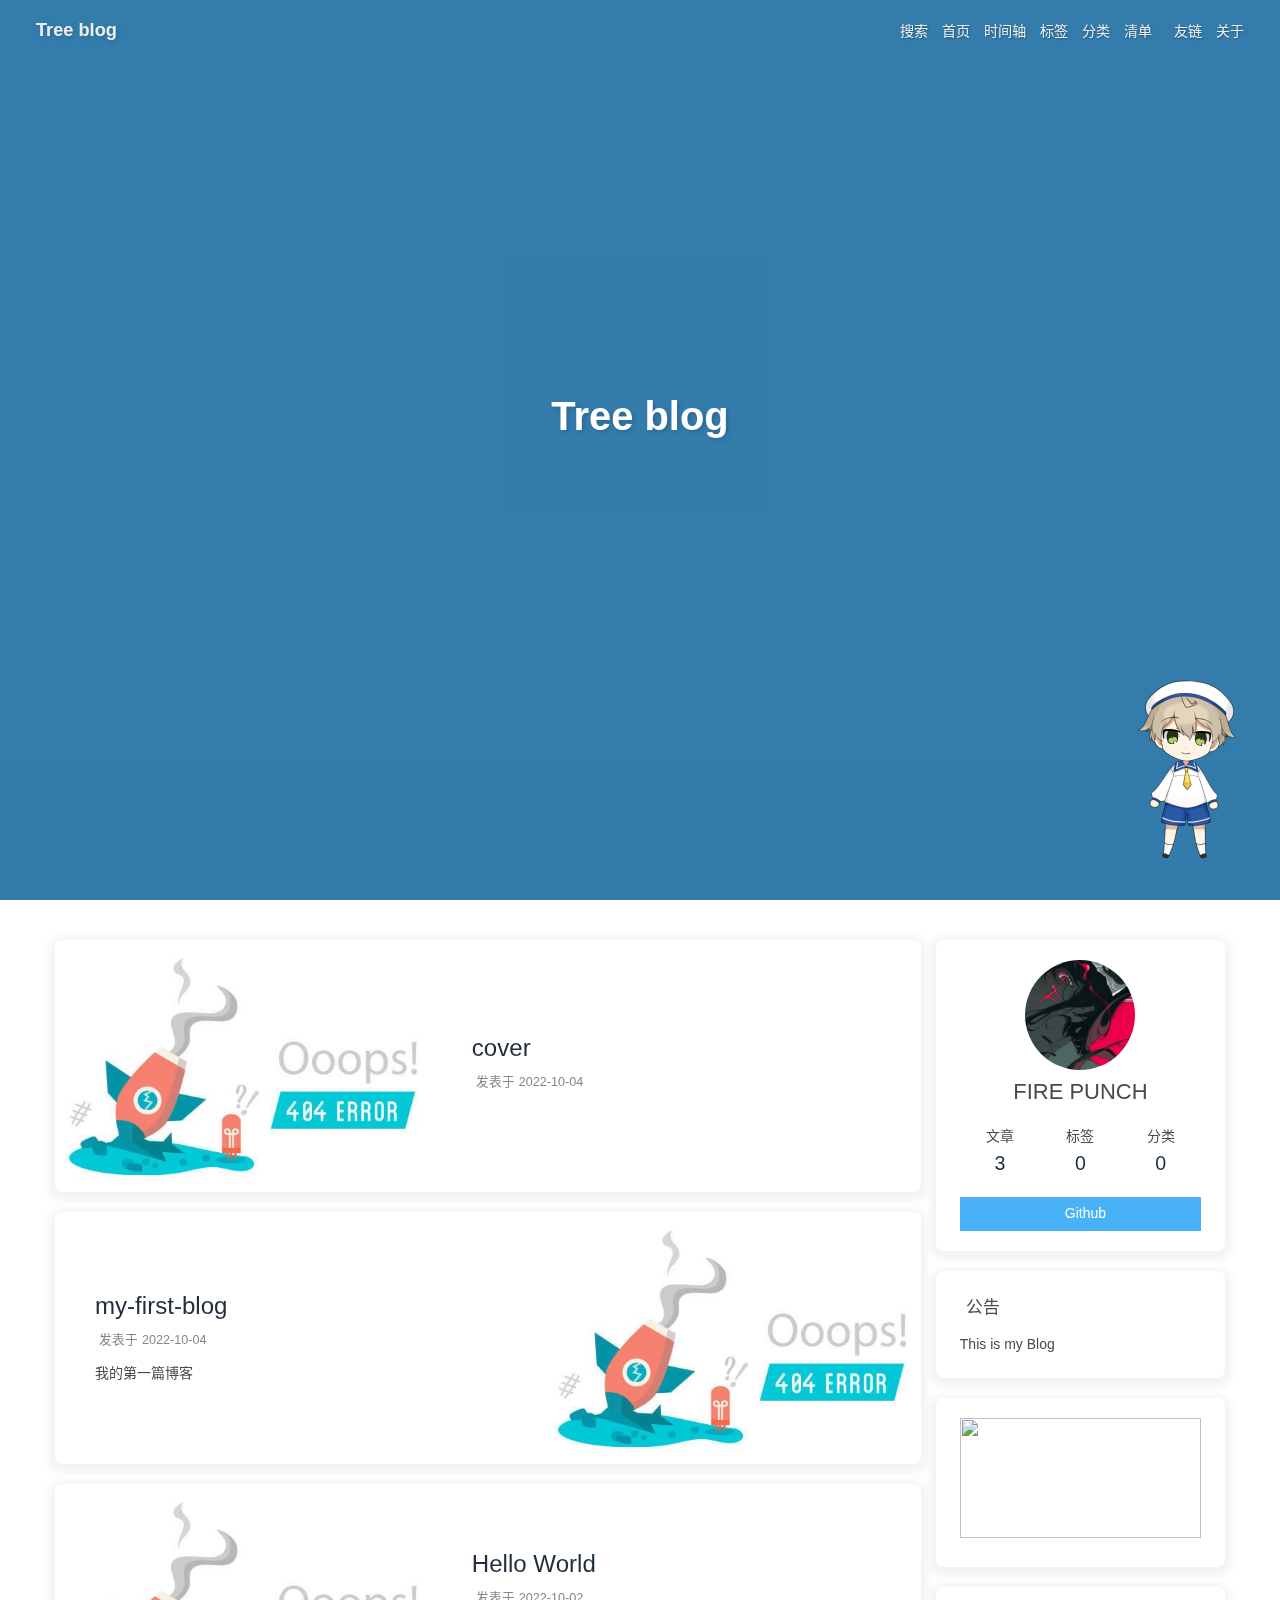
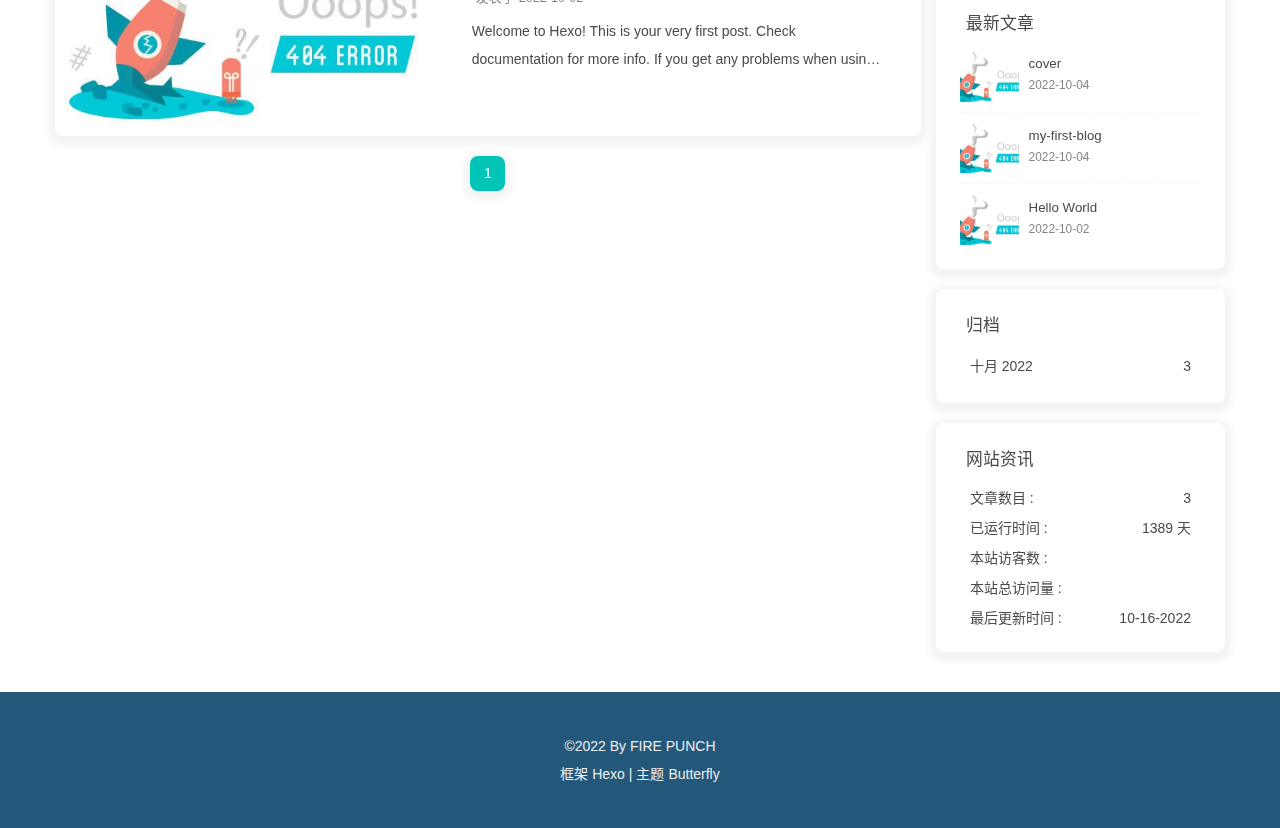
==== index.html @ cb8b027e "Site updated: 2022-10-16 21:58:59" ====
<!DOCTYPE html><html lang="zh-CN" data-theme="light"><head><meta charset="UTF-8"><meta http-equiv="X-UA-Compatible" content="IE=edge"><meta name="viewport" content="width=device-width, initial-scale=1.0, maximum-scale=1.0, user-scalable=no"><title>Tree blog</title><meta name="author" content="FIRE PUNCH"><meta name="copyright" content="FIRE PUNCH"><meta name="format-detection" content="telephone=no"><meta name="theme-color" content="#ffffff"><meta property="og:type" content="website">
<meta property="og:title" content="Tree blog">
<meta property="og:url" content="http://example.com/index.html">
<meta property="og:site_name" content="Tree blog">
<meta property="og:locale" content="zh_CN">
<meta property="og:image" content="http://example.com/img/favicon.jpg">
<meta property="article:author" content="FIRE PUNCH">
<meta name="twitter:card" content="summary">
<meta name="twitter:image" content="http://example.com/img/favicon.jpg"><link rel="shortcut icon" href="/img/favicon.png"><link rel="canonical" href="http://example.com/"><link rel="preconnect" href="//cdn.jsdelivr.net"/><link rel="preconnect" href="//busuanzi.ibruce.info"/><link rel="stylesheet" href="/css/index.css"><link rel="stylesheet" href="https://cdn.jsdelivr.net/npm/@fortawesome/fontawesome-free/css/all.min.css" media="print" onload="this.media='all'"><link rel="stylesheet" href="https://cdn.jsdelivr.net/npm/@fancyapps/ui/dist/fancybox.min.css" media="print" onload="this.media='all'"><script>const GLOBAL_CONFIG = { 
  root: '/',
  algolia: undefined,
  localSearch: {"path":"/search.xml","preload":true,"languages":{"hits_empty":"找不到您查询的内容：${query}"}},
  translate: undefined,
  noticeOutdate: undefined,
  highlight: {"plugin":"highlighjs","highlightCopy":true,"highlightLang":true,"highlightHeightLimit":false},
  copy: {
    success: '复制成功',
    error: '复制错误',
    noSupport: '浏览器不支持'
  },
  relativeDate: {
    homepage: false,
    post: false
  },
  runtime: '天',
  date_suffix: {
    just: '刚刚',
    min: '分钟前',
    hour: '小时前',
    day: '天前',
    month: '个月前'
  },
  copyright: undefined,
  lightbox: 'fancybox',
  Snackbar: undefined,
  source: {
    justifiedGallery: {
      js: 'https://cdn.jsdelivr.net/npm/flickr-justified-gallery/dist/fjGallery.min.js',
      css: 'https://cdn.jsdelivr.net/npm/flickr-justified-gallery/dist/fjGallery.min.css'
    }
  },
  isPhotoFigcaption: false,
  islazyload: false,
  isAnchor: false
}</script><script id="config-diff">var GLOBAL_CONFIG_SITE = {
  title: 'Tree blog',
  isPost: false,
  isHome: true,
  isHighlightShrink: false,
  isToc: false,
  postUpdate: '2022-10-16 21:58:57'
}</script><noscript><style type="text/css">
  #nav {
    opacity: 1
  }
  .justified-gallery img {
    opacity: 1
  }

  #recent-posts time,
  #post-meta time {
    display: inline !important
  }
</style></noscript><script>(win=>{
    win.saveToLocal = {
      set: function setWithExpiry(key, value, ttl) {
        if (ttl === 0) return
        const now = new Date()
        const expiryDay = ttl * 86400000
        const item = {
          value: value,
          expiry: now.getTime() + expiryDay,
        }
        localStorage.setItem(key, JSON.stringify(item))
      },

      get: function getWithExpiry(key) {
        const itemStr = localStorage.getItem(key)

        if (!itemStr) {
          return undefined
        }
        const item = JSON.parse(itemStr)
        const now = new Date()

        if (now.getTime() > item.expiry) {
          localStorage.removeItem(key)
          return undefined
        }
        return item.value
      }
    }
  
    win.getScript = url => new Promise((resolve, reject) => {
      const script = document.createElement('script')
      script.src = url
      script.async = true
      script.onerror = reject
      script.onload = script.onreadystatechange = function() {
        const loadState = this.readyState
        if (loadState && loadState !== 'loaded' && loadState !== 'complete') return
        script.onload = script.onreadystatechange = null
        resolve()
      }
      document.head.appendChild(script)
    })
  
      win.activateDarkMode = function () {
        document.documentElement.setAttribute('data-theme', 'dark')
        if (document.querySelector('meta[name="theme-color"]') !== null) {
          document.querySelector('meta[name="theme-color"]').setAttribute('content', '#0d0d0d')
        }
      }
      win.activateLightMode = function () {
        document.documentElement.setAttribute('data-theme', 'light')
        if (document.querySelector('meta[name="theme-color"]') !== null) {
          document.querySelector('meta[name="theme-color"]').setAttribute('content', '#ffffff')
        }
      }
      const t = saveToLocal.get('theme')
    
          if (t === 'dark') activateDarkMode()
          else if (t === 'light') activateLightMode()
        
      const asideStatus = saveToLocal.get('aside-status')
      if (asideStatus !== undefined) {
        if (asideStatus === 'hide') {
          document.documentElement.classList.add('hide-aside')
        } else {
          document.documentElement.classList.remove('hide-aside')
        }
      }
    
    const detectApple = () => {
      if(/iPad|iPhone|iPod|Macintosh/.test(navigator.userAgent)){
        document.documentElement.classList.add('apple')
      }
    }
    detectApple()
    })(window)</script><link rel="stylesheet" href="https://cdn.jsdelivr.net/npm/static-butterfly/dist/css/index.min.css"><!-- hexo injector head_end start --><link rel="stylesheet" href="https://unpkg.zhimg.com/hexo-butterfly-clock/lib/clock.min.css" /><!-- hexo injector head_end end --><meta name="generator" content="Hexo 6.3.0"></head><body><div id="web_bg"></div><div id="sidebar"><div id="menu-mask"></div><div id="sidebar-menus"><div class="avatar-img is-center"><img src="/img/favicon.jpg" onerror="onerror=null;src='/img/friend_404.gif'" alt="avatar"/></div><div class="sidebar-site-data site-data is-center"><a href="/archives/"><div class="headline">文章</div><div class="length-num">3</div></a><a href="/tags/"><div class="headline">标签</div><div class="length-num">0</div></a><a href="/categories/"><div class="headline">分类</div><div class="length-num">0</div></a></div><hr/><div class="menus_items"><div class="menus_item"><a class="site-page" href="/"><i class="fa-fw fas fa-home"></i><span> 首页</span></a></div><div class="menus_item"><a class="site-page" href="/archives/"><i class="fa-fw fas fa-archive"></i><span> 时间轴</span></a></div><div class="menus_item"><a class="site-page" href="/tags/"><i class="fa-fw fas fa-tags"></i><span> 标签</span></a></div><div class="menus_item"><a class="site-page" href="/categories/"><i class="fa-fw fas fa-folder-open"></i><span> 分类</span></a></div><div class="menus_item"><a class="site-page group" href="javascript:void(0);"><i class="fa-fw fa fa-heartbeat"></i><span> 清单</span><i class="fas fa-chevron-down"></i></a><ul class="menus_item_child"><li><a class="site-page child" href="/music/"><i class="fa-fw fas fa-music"></i><span> 音乐</span></a></li><li><a class="site-page child" href="/Gallery/"><i class="fa-fw fas fa-images"></i><span> 照片</span></a></li><li><a class="site-page child" href="/movies/"><i class="fa-fw fas fa-video"></i><span> 电影</span></a></li></ul></div><div class="menus_item"><a class="site-page" href="/link/"><i class="fa-fw fas fa-link"></i><span> 友链</span></a></div><div class="menus_item"><a class="site-page" href="/about/"><i class="fa-fw fas fa-heart"></i><span> 关于</span></a></div></div></div></div><div class="page" id="body-wrap"><header class="full_page" id="page-header" style="background-image: url('/img/1.png')"><nav id="nav"><span id="blog_name"><a id="site-name" href="/">Tree blog</a></span><div id="menus"><div id="search-button"><a class="site-page social-icon search"><i class="fas fa-search fa-fw"></i><span> 搜索</span></a></div><div class="menus_items"><div class="menus_item"><a class="site-page" href="/"><i class="fa-fw fas fa-home"></i><span> 首页</span></a></div><div class="menus_item"><a class="site-page" href="/archives/"><i class="fa-fw fas fa-archive"></i><span> 时间轴</span></a></div><div class="menus_item"><a class="site-page" href="/tags/"><i class="fa-fw fas fa-tags"></i><span> 标签</span></a></div><div class="menus_item"><a class="site-page" href="/categories/"><i class="fa-fw fas fa-folder-open"></i><span> 分类</span></a></div><div class="menus_item"><a class="site-page group" href="javascript:void(0);"><i class="fa-fw fa fa-heartbeat"></i><span> 清单</span><i class="fas fa-chevron-down"></i></a><ul class="menus_item_child"><li><a class="site-page child" href="/music/"><i class="fa-fw fas fa-music"></i><span> 音乐</span></a></li><li><a class="site-page child" href="/Gallery/"><i class="fa-fw fas fa-images"></i><span> 照片</span></a></li><li><a class="site-page child" href="/movies/"><i class="fa-fw fas fa-video"></i><span> 电影</span></a></li></ul></div><div class="menus_item"><a class="site-page" href="/link/"><i class="fa-fw fas fa-link"></i><span> 友链</span></a></div><div class="menus_item"><a class="site-page" href="/about/"><i class="fa-fw fas fa-heart"></i><span> 关于</span></a></div></div><div id="toggle-menu"><a class="site-page"><i class="fas fa-bars fa-fw"></i></a></div></div></nav><div id="site-info"><h1 id="site-title">Tree blog</h1></div><div id="scroll-down"><i class="fas fa-angle-down scroll-down-effects"></i></div></header><main class="layout" id="content-inner"><div class="recent-posts" id="recent-posts"><div class="recent-post-item"><div class="post_cover left"><a href="/2022/10/04/cover/" title="cover"><img class="post_bg" src="/img/1.png" onerror="this.onerror=null;this.src='/img/404.jpg'" alt="cover"></a></div><div class="recent-post-info"><a class="article-title" href="/2022/10/04/cover/" title="cover">cover</a><div class="article-meta-wrap"><span class="post-meta-date"><i class="far fa-calendar-alt"></i><span class="article-meta-label">发表于</span><time datetime="2022-10-04T06:34:22.000Z" title="发表于 2022-10-04 14:34:22">2022-10-04</time></span></div><div class="content"></div></div></div><div class="recent-post-item"><div class="post_cover right"><a href="/2022/10/04/my-first-blog/" title="my-first-blog"><img class="post_bg" src="/img/1.png" onerror="this.onerror=null;this.src='/img/404.jpg'" alt="my-first-blog"></a></div><div class="recent-post-info"><a class="article-title" href="/2022/10/04/my-first-blog/" title="my-first-blog">my-first-blog</a><div class="article-meta-wrap"><span class="post-meta-date"><i class="far fa-calendar-alt"></i><span class="article-meta-label">发表于</span><time datetime="2022-10-04T05:25:35.000Z" title="发表于 2022-10-04 13:25:35">2022-10-04</time></span></div><div class="content">我的第一篇博客
</div></div></div><div class="recent-post-item"><div class="post_cover left"><a href="/2022/10/02/hello-world/" title="Hello World"><img class="post_bg" src="/img/1.png" onerror="this.onerror=null;this.src='/img/404.jpg'" alt="Hello World"></a></div><div class="recent-post-info"><a class="article-title" href="/2022/10/02/hello-world/" title="Hello World">Hello World</a><div class="article-meta-wrap"><span class="post-meta-date"><i class="far fa-calendar-alt"></i><span class="article-meta-label">发表于</span><time datetime="2022-10-02T13:29:48.271Z" title="发表于 2022-10-02 21:29:48">2022-10-02</time></span></div><div class="content">Welcome to Hexo! This is your very first post. Check documentation for more info. If you get any problems when using Hexo, you can find the answer in troubleshooting or you can ask me on GitHub.
Quick StartCreate a new post1$ hexo new &quot;My New Post&quot;

More info: Writing
Run server1$ hexo server

More info: Server
Generate static files1$ hexo generate

More info: Generating
Deploy to remote sites1$ hexo deploy

More info: Deployment
</div></div></div><nav id="pagination"><div class="pagination"><span class="page-number current">1</span></div></nav></div><div class="aside-content" id="aside-content"><div class="card-widget card-info"><div class="is-center"><div class="avatar-img"><img src="/img/favicon.jpg" onerror="this.onerror=null;this.src='/img/friend_404.gif'" alt="avatar"/></div><div class="author-info__name">FIRE PUNCH</div><div class="author-info__description"></div></div><div class="card-info-data site-data is-center"><a href="/archives/"><div class="headline">文章</div><div class="length-num">3</div></a><a href="/tags/"><div class="headline">标签</div><div class="length-num">0</div></a><a href="/categories/"><div class="headline">分类</div><div class="length-num">0</div></a></div><a id="card-info-btn" target="_blank" rel="noopener" href="https://github.com/xxxxxx"><i class="fab fa-github"></i><span>Github</span></a></div><div class="card-widget card-announcement"><div class="item-headline"><i class="fas fa-bullhorn fa-shake"></i><span>公告</span></div><div class="announcement_content">This is my Blog</div></div><div class="sticky_layout"><div class="card-widget card-recent-post"><div class="item-headline"><i class="fas fa-history"></i><span>最新文章</span></div><div class="aside-list"><div class="aside-list-item"><a class="thumbnail" href="/2022/10/04/cover/" title="cover"><img src="/img/1.png" onerror="this.onerror=null;this.src='/img/404.jpg'" alt="cover"/></a><div class="content"><a class="title" href="/2022/10/04/cover/" title="cover">cover</a><time datetime="2022-10-04T06:34:22.000Z" title="发表于 2022-10-04 14:34:22">2022-10-04</time></div></div><div class="aside-list-item"><a class="thumbnail" href="/2022/10/04/my-first-blog/" title="my-first-blog"><img src="/img/1.png" onerror="this.onerror=null;this.src='/img/404.jpg'" alt="my-first-blog"/></a><div class="content"><a class="title" href="/2022/10/04/my-first-blog/" title="my-first-blog">my-first-blog</a><time datetime="2022-10-04T05:25:35.000Z" title="发表于 2022-10-04 13:25:35">2022-10-04</time></div></div><div class="aside-list-item"><a class="thumbnail" href="/2022/10/02/hello-world/" title="Hello World"><img src="/img/1.png" onerror="this.onerror=null;this.src='/img/404.jpg'" alt="Hello World"/></a><div class="content"><a class="title" href="/2022/10/02/hello-world/" title="Hello World">Hello World</a><time datetime="2022-10-02T13:29:48.271Z" title="发表于 2022-10-02 21:29:48">2022-10-02</time></div></div></div></div><div class="card-widget card-archives"><div class="item-headline"><i class="fas fa-archive"></i><span>归档</span></div><ul class="card-archive-list"><li class="card-archive-list-item"><a class="card-archive-list-link" href="/archives/2022/10/"><span class="card-archive-list-date">十月 2022</span><span class="card-archive-list-count">3</span></a></li></ul></div><div class="card-widget card-webinfo"><div class="item-headline"><i class="fas fa-chart-line"></i><span>网站资讯</span></div><div class="webinfo"><div class="webinfo-item"><div class="item-name">文章数目 :</div><div class="item-count">3</div></div><div class="webinfo-item"><div class="item-name">已运行时间 :</div><div class="item-count" id="runtimeshow" data-publishDate="2022-10-03T16:00:00.000Z"><i class="fa-solid fa-spinner fa-spin"></i></div></div><div class="webinfo-item"><div class="item-name">本站访客数 :</div><div class="item-count" id="busuanzi_value_site_uv"><i class="fa-solid fa-spinner fa-spin"></i></div></div><div class="webinfo-item"><div class="item-name">本站总访问量 :</div><div class="item-count" id="busuanzi_value_site_pv"><i class="fa-solid fa-spinner fa-spin"></i></div></div><div class="webinfo-item"><div class="item-name">最后更新时间 :</div><div class="item-count" id="last-push-date" data-lastPushDate="2022-10-16T13:58:57.175Z"><i class="fa-solid fa-spinner fa-spin"></i></div></div></div></div></div></div></main><footer id="footer" style="background-image: url('/img/1.png')"><div id="footer-wrap"><div class="copyright">&copy;2022 By FIRE PUNCH</div><div class="framework-info"><span>框架 </span><a target="_blank" rel="noopener" href="https://hexo.io">Hexo</a><span class="footer-separator">|</span><span>主题 </span><a target="_blank" rel="noopener" href="https://github.com/jerryc127/hexo-theme-butterfly">Butterfly</a></div></div></footer></div><div id="rightside"><div id="rightside-config-hide"><button id="darkmode" type="button" title="浅色和深色模式转换"><i class="fas fa-adjust"></i></button><button id="hide-aside-btn" type="button" title="单栏和双栏切换"><i class="fas fa-arrows-alt-h"></i></button></div><div id="rightside-config-show"><button id="rightside_config" type="button" title="设置"><i class="fas fa-cog fa-spin"></i></button><button id="go-up" type="button" title="回到顶部"><i class="fas fa-arrow-up"></i></button></div></div><div id="local-search"><div class="search-dialog"><nav class="search-nav"><span class="search-dialog-title">搜索</span><span id="loading-status"></span><button class="search-close-button"><i class="fas fa-times"></i></button></nav><div class="is-center" id="loading-database"><i class="fas fa-spinner fa-pulse"></i><span>  数据库加载中</span></div><div class="search-wrap"><div id="local-search-input"><div class="local-search-box"><input class="local-search-box--input" placeholder="搜索文章" type="text"/></div></div><hr/><div id="local-search-results"></div></div></div><div id="search-mask"></div></div><div><script src="/js/utils.js"></script><script src="/js/main.js"></script><script src="https://cdn.jsdelivr.net/npm/@fancyapps/ui/dist/fancybox.umd.min.js"></script><script src="/js/search/local-search.js"></script><div class="js-pjax"></div><div class="aplayer no-destroy" data-id="60198" data-server="netease" data-type="playlist" data-fixed="true" data-autoplay="true"> </div><canvas class="fireworks" mobile="false"></canvas><script src="https://cdn.jsdelivr.net/npm/butterfly-extsrc/dist/fireworks.min.js"></script><link rel="stylesheet" href="https://cdn.jsdelivr.net/npm/aplayer/dist/APlayer.min.css" media="print" onload="this.media='all'"><script src="https://cdn.jsdelivr.net/npm/aplayer/dist/APlayer.min.js"></script><script src="https://cdn.jsdelivr.net/npm/butterfly-extsrc/metingjs/dist/Meting.min.js"></script><script src="https://cdn.jsdelivr.net/npm/pjax/pjax.min.js"></script><script>let pjaxSelectors = ["head > title","#config-diff","#body-wrap","#rightside-config-hide","#rightside-config-show",".js-pjax"]

var pjax = new Pjax({
  elements: 'a:not([target="_blank"])',
  selectors: pjaxSelectors,
  cacheBust: false,
  analytics: false,
  scrollRestoration: false
})

document.addEventListener('pjax:send', function () {

  // removeEventListener scroll 
  window.tocScrollFn && window.removeEventListener('scroll', window.tocScrollFn)
  window.scrollCollect && window.removeEventListener('scroll', scrollCollect)

  typeof preloader === 'object' && preloader.initLoading()
  document.getElementById('rightside').style.cssText = "opacity: ''; transform: ''"
  
  if (window.aplayers) {
    for (let i = 0; i < window.aplayers.length; i++) {
      if (!window.aplayers[i].options.fixed) {
        window.aplayers[i].destroy()
      }
    }
  }

  typeof typed === 'object' && typed.destroy()

  //reset readmode
  const $bodyClassList = document.body.classList
  $bodyClassList.contains('read-mode') && $bodyClassList.remove('read-mode')

  typeof disqusjs === 'object' && disqusjs.destroy()
})

document.addEventListener('pjax:complete', function () {
  window.refreshFn()

  document.querySelectorAll('script[data-pjax]').forEach(item => {
    const newScript = document.createElement('script')
    const content = item.text || item.textContent || item.innerHTML || ""
    Array.from(item.attributes).forEach(attr => newScript.setAttribute(attr.name, attr.value))
    newScript.appendChild(document.createTextNode(content))
    item.parentNode.replaceChild(newScript, item)
  })

  GLOBAL_CONFIG.islazyload && window.lazyLoadInstance.update()

  typeof chatBtnFn === 'function' && chatBtnFn()
  typeof panguInit === 'function' && panguInit()

  // google analytics
  typeof gtag === 'function' && gtag('config', '', {'page_path': window.location.pathname});

  // baidu analytics
  typeof _hmt === 'object' && _hmt.push(['_trackPageview',window.location.pathname]);

  typeof loadMeting === 'function' && document.getElementsByClassName('aplayer').length && loadMeting()

  // prismjs
  typeof Prism === 'object' && Prism.highlightAll()

  typeof preloader === 'object' && preloader.endLoading()
})

document.addEventListener('pjax:error', (e) => {
  if (e.request.status === 404) {
    pjax.loadUrl('/404.html')
  }
})</script><script async data-pjax src="//busuanzi.ibruce.info/busuanzi/2.3/busuanzi.pure.mini.js"></script></div><!-- hexo injector body_end start --><script data-pjax>
  function butterfly_clock_injector_config(){
    var parent_div_git = document.getElementsByClassName('sticky_layout')[0];
    var item_html = '<div class="card-widget card-clock"><div class="card-glass"><div class="card-background"><div class="card-content"><div id="hexo_electric_clock"><img class="entered loading" id="card-clock-loading" src="/img/loading.gif" style="height: 120px; width: 100%;" data-ll-status="loading"/></div></div></div></div></div>';
    console.log('已挂载butterfly_clock')
    parent_div_git.insertAdjacentHTML("afterbegin",item_html)
    }
  var elist = 'null'.split(',');
  var cpage = location.pathname;
  var epage = 'all';
  var flag = 0;

  for (var i=0;i<elist.length;i++){
    if (cpage.includes(elist[i])){
      flag++;
    }
  }

  if ((epage ==='all')&&(flag == 0)){
    butterfly_clock_injector_config();
  }
  else if (epage === cpage){
    butterfly_clock_injector_config();
  }
  </script><script src="https://pv.sohu.com/cityjson?ie=utf-8"></script><script data-pjax src="https://unpkg.zhimg.com/hexo-butterfly-clock/lib/clock.min.js"></script><!-- hexo injector body_end end --><script src="/live2dw/lib/L2Dwidget.min.js?094cbace49a39548bed64abff5988b05"></script><script>L2Dwidget.init({"tagMode":false,"debug":false,"model":{"jsonPath":"/live2dw/assets/haruto.model.json"},"display":{"position":"right","width":150,"height":300,"hOffset":20,"vOffset":-20},"mobile":{"show":false},"log":false,"pluginJsPath":"lib/","pluginModelPath":"assets/","pluginRootPath":"live2dw/"});</script></body></html>
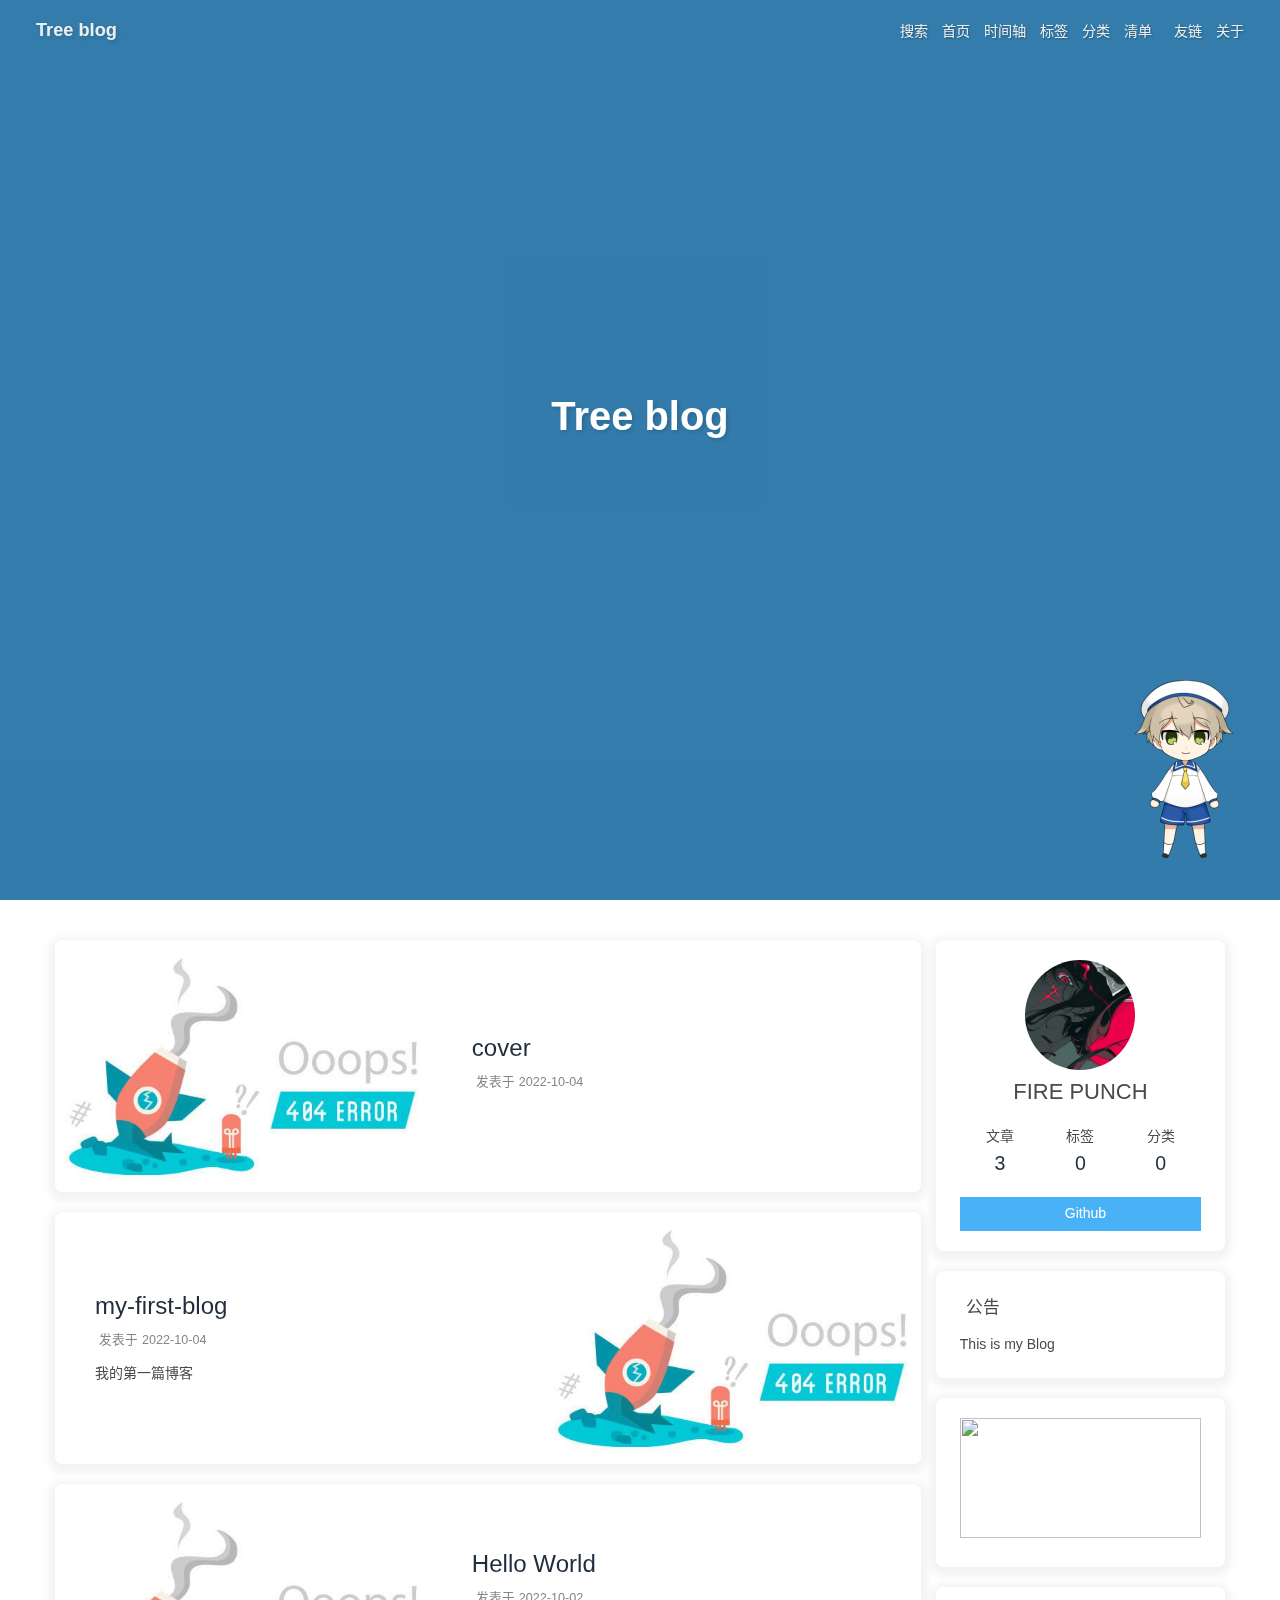
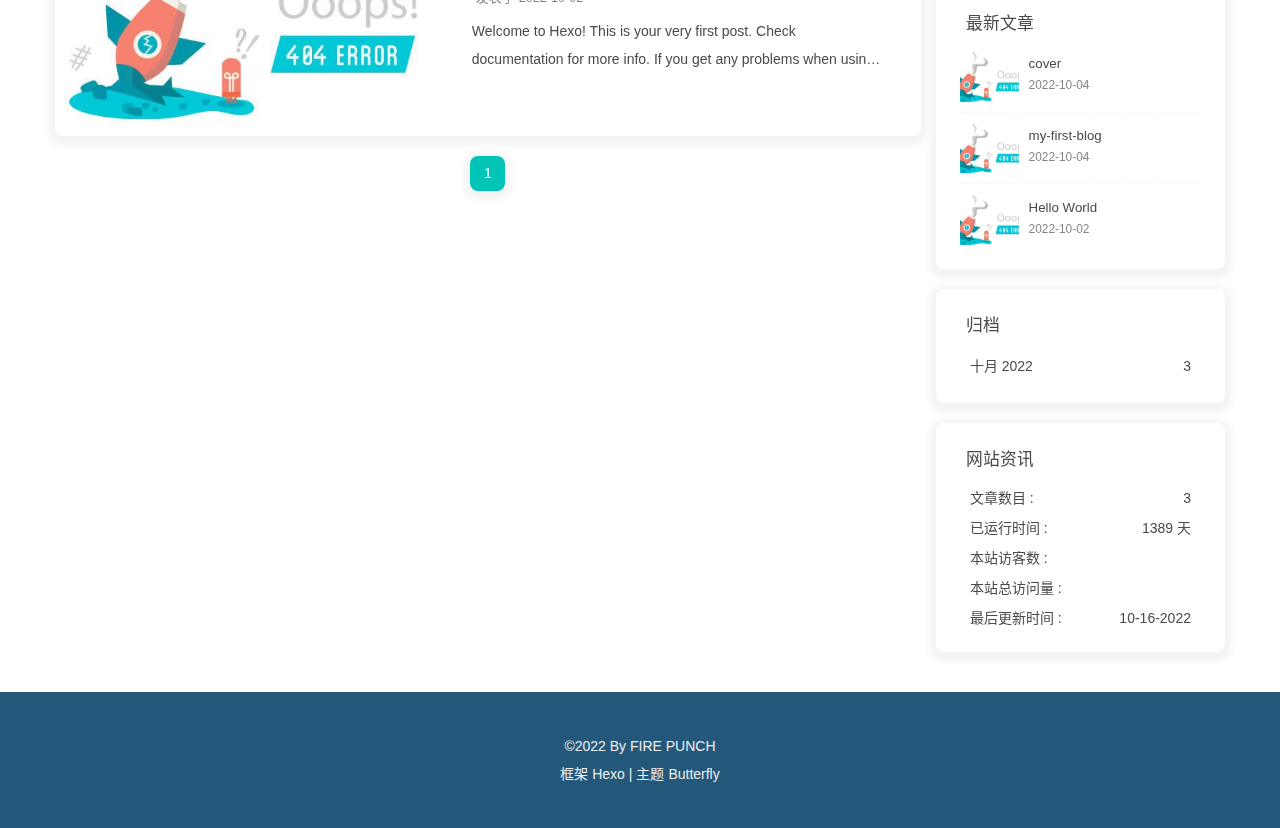
==== commit 9494f9a0: "Site updated: 2022-10-16 22:08:12" ====
--- a/index.html
+++ b/index.html
@@ -48,7 +48,7 @@
   isHome: true,
   isHighlightShrink: false,
   isToc: false,
-  postUpdate: '2022-10-16 21:58:57'
+  postUpdate: '2022-10-16 22:08:11'
 }</script><noscript><style type="text/css">
   #nav {
     opacity: 1
@@ -151,7 +151,7 @@
 Deploy to remote sites1$ hexo deploy
 
 More info: Deployment
-</div></div></div><nav id="pagination"><div class="pagination"><span class="page-number current">1</span></div></nav></div><div class="aside-content" id="aside-content"><div class="card-widget card-info"><div class="is-center"><div class="avatar-img"><img src="/img/favicon.jpg" onerror="this.onerror=null;this.src='/img/friend_404.gif'" alt="avatar"/></div><div class="author-info__name">FIRE PUNCH</div><div class="author-info__description"></div></div><div class="card-info-data site-data is-center"><a href="/archives/"><div class="headline">文章</div><div class="length-num">3</div></a><a href="/tags/"><div class="headline">标签</div><div class="length-num">0</div></a><a href="/categories/"><div class="headline">分类</div><div class="length-num">0</div></a></div><a id="card-info-btn" target="_blank" rel="noopener" href="https://github.com/xxxxxx"><i class="fab fa-github"></i><span>Github</span></a></div><div class="card-widget card-announcement"><div class="item-headline"><i class="fas fa-bullhorn fa-shake"></i><span>公告</span></div><div class="announcement_content">This is my Blog</div></div><div class="sticky_layout"><div class="card-widget card-recent-post"><div class="item-headline"><i class="fas fa-history"></i><span>最新文章</span></div><div class="aside-list"><div class="aside-list-item"><a class="thumbnail" href="/2022/10/04/cover/" title="cover"><img src="/img/1.png" onerror="this.onerror=null;this.src='/img/404.jpg'" alt="cover"/></a><div class="content"><a class="title" href="/2022/10/04/cover/" title="cover">cover</a><time datetime="2022-10-04T06:34:22.000Z" title="发表于 2022-10-04 14:34:22">2022-10-04</time></div></div><div class="aside-list-item"><a class="thumbnail" href="/2022/10/04/my-first-blog/" title="my-first-blog"><img src="/img/1.png" onerror="this.onerror=null;this.src='/img/404.jpg'" alt="my-first-blog"/></a><div class="content"><a class="title" href="/2022/10/04/my-first-blog/" title="my-first-blog">my-first-blog</a><time datetime="2022-10-04T05:25:35.000Z" title="发表于 2022-10-04 13:25:35">2022-10-04</time></div></div><div class="aside-list-item"><a class="thumbnail" href="/2022/10/02/hello-world/" title="Hello World"><img src="/img/1.png" onerror="this.onerror=null;this.src='/img/404.jpg'" alt="Hello World"/></a><div class="content"><a class="title" href="/2022/10/02/hello-world/" title="Hello World">Hello World</a><time datetime="2022-10-02T13:29:48.271Z" title="发表于 2022-10-02 21:29:48">2022-10-02</time></div></div></div></div><div class="card-widget card-archives"><div class="item-headline"><i class="fas fa-archive"></i><span>归档</span></div><ul class="card-archive-list"><li class="card-archive-list-item"><a class="card-archive-list-link" href="/archives/2022/10/"><span class="card-archive-list-date">十月 2022</span><span class="card-archive-list-count">3</span></a></li></ul></div><div class="card-widget card-webinfo"><div class="item-headline"><i class="fas fa-chart-line"></i><span>网站资讯</span></div><div class="webinfo"><div class="webinfo-item"><div class="item-name">文章数目 :</div><div class="item-count">3</div></div><div class="webinfo-item"><div class="item-name">已运行时间 :</div><div class="item-count" id="runtimeshow" data-publishDate="2022-10-03T16:00:00.000Z"><i class="fa-solid fa-spinner fa-spin"></i></div></div><div class="webinfo-item"><div class="item-name">本站访客数 :</div><div class="item-count" id="busuanzi_value_site_uv"><i class="fa-solid fa-spinner fa-spin"></i></div></div><div class="webinfo-item"><div class="item-name">本站总访问量 :</div><div class="item-count" id="busuanzi_value_site_pv"><i class="fa-solid fa-spinner fa-spin"></i></div></div><div class="webinfo-item"><div class="item-name">最后更新时间 :</div><div class="item-count" id="last-push-date" data-lastPushDate="2022-10-16T13:58:57.175Z"><i class="fa-solid fa-spinner fa-spin"></i></div></div></div></div></div></div></main><footer id="footer" style="background-image: url('/img/1.png')"><div id="footer-wrap"><div class="copyright">&copy;2022 By FIRE PUNCH</div><div class="framework-info"><span>框架 </span><a target="_blank" rel="noopener" href="https://hexo.io">Hexo</a><span class="footer-separator">|</span><span>主题 </span><a target="_blank" rel="noopener" href="https://github.com/jerryc127/hexo-theme-butterfly">Butterfly</a></div></div></footer></div><div id="rightside"><div id="rightside-config-hide"><button id="darkmode" type="button" title="浅色和深色模式转换"><i class="fas fa-adjust"></i></button><button id="hide-aside-btn" type="button" title="单栏和双栏切换"><i class="fas fa-arrows-alt-h"></i></button></div><div id="rightside-config-show"><button id="rightside_config" type="button" title="设置"><i class="fas fa-cog fa-spin"></i></button><button id="go-up" type="button" title="回到顶部"><i class="fas fa-arrow-up"></i></button></div></div><div id="local-search"><div class="search-dialog"><nav class="search-nav"><span class="search-dialog-title">搜索</span><span id="loading-status"></span><button class="search-close-button"><i class="fas fa-times"></i></button></nav><div class="is-center" id="loading-database"><i class="fas fa-spinner fa-pulse"></i><span>  数据库加载中</span></div><div class="search-wrap"><div id="local-search-input"><div class="local-search-box"><input class="local-search-box--input" placeholder="搜索文章" type="text"/></div></div><hr/><div id="local-search-results"></div></div></div><div id="search-mask"></div></div><div><script src="/js/utils.js"></script><script src="/js/main.js"></script><script src="https://cdn.jsdelivr.net/npm/@fancyapps/ui/dist/fancybox.umd.min.js"></script><script src="/js/search/local-search.js"></script><div class="js-pjax"></div><div class="aplayer no-destroy" data-id="60198" data-server="netease" data-type="playlist" data-fixed="true" data-autoplay="true"> </div><canvas class="fireworks" mobile="false"></canvas><script src="https://cdn.jsdelivr.net/npm/butterfly-extsrc/dist/fireworks.min.js"></script><link rel="stylesheet" href="https://cdn.jsdelivr.net/npm/aplayer/dist/APlayer.min.css" media="print" onload="this.media='all'"><script src="https://cdn.jsdelivr.net/npm/aplayer/dist/APlayer.min.js"></script><script src="https://cdn.jsdelivr.net/npm/butterfly-extsrc/metingjs/dist/Meting.min.js"></script><script src="https://cdn.jsdelivr.net/npm/pjax/pjax.min.js"></script><script>let pjaxSelectors = ["head > title","#config-diff","#body-wrap","#rightside-config-hide","#rightside-config-show",".js-pjax"]
+</div></div></div><nav id="pagination"><div class="pagination"><span class="page-number current">1</span></div></nav></div><div class="aside-content" id="aside-content"><div class="card-widget card-info"><div class="is-center"><div class="avatar-img"><img src="/img/favicon.jpg" onerror="this.onerror=null;this.src='/img/friend_404.gif'" alt="avatar"/></div><div class="author-info__name">FIRE PUNCH</div><div class="author-info__description"></div></div><div class="card-info-data site-data is-center"><a href="/archives/"><div class="headline">文章</div><div class="length-num">3</div></a><a href="/tags/"><div class="headline">标签</div><div class="length-num">0</div></a><a href="/categories/"><div class="headline">分类</div><div class="length-num">0</div></a></div><a id="card-info-btn" target="_blank" rel="noopener" href="https://github.com/xxxxxx"><i class="fab fa-github"></i><span>Github</span></a></div><div class="card-widget card-announcement"><div class="item-headline"><i class="fas fa-bullhorn fa-shake"></i><span>公告</span></div><div class="announcement_content">This is my Blog</div></div><div class="sticky_layout"><div class="card-widget card-recent-post"><div class="item-headline"><i class="fas fa-history"></i><span>最新文章</span></div><div class="aside-list"><div class="aside-list-item"><a class="thumbnail" href="/2022/10/04/cover/" title="cover"><img src="/img/1.png" onerror="this.onerror=null;this.src='/img/404.jpg'" alt="cover"/></a><div class="content"><a class="title" href="/2022/10/04/cover/" title="cover">cover</a><time datetime="2022-10-04T06:34:22.000Z" title="发表于 2022-10-04 14:34:22">2022-10-04</time></div></div><div class="aside-list-item"><a class="thumbnail" href="/2022/10/04/my-first-blog/" title="my-first-blog"><img src="/img/1.png" onerror="this.onerror=null;this.src='/img/404.jpg'" alt="my-first-blog"/></a><div class="content"><a class="title" href="/2022/10/04/my-first-blog/" title="my-first-blog">my-first-blog</a><time datetime="2022-10-04T05:25:35.000Z" title="发表于 2022-10-04 13:25:35">2022-10-04</time></div></div><div class="aside-list-item"><a class="thumbnail" href="/2022/10/02/hello-world/" title="Hello World"><img src="/img/1.png" onerror="this.onerror=null;this.src='/img/404.jpg'" alt="Hello World"/></a><div class="content"><a class="title" href="/2022/10/02/hello-world/" title="Hello World">Hello World</a><time datetime="2022-10-02T13:29:48.271Z" title="发表于 2022-10-02 21:29:48">2022-10-02</time></div></div></div></div><div class="card-widget card-archives"><div class="item-headline"><i class="fas fa-archive"></i><span>归档</span></div><ul class="card-archive-list"><li class="card-archive-list-item"><a class="card-archive-list-link" href="/archives/2022/10/"><span class="card-archive-list-date">十月 2022</span><span class="card-archive-list-count">3</span></a></li></ul></div><div class="card-widget card-webinfo"><div class="item-headline"><i class="fas fa-chart-line"></i><span>网站资讯</span></div><div class="webinfo"><div class="webinfo-item"><div class="item-name">文章数目 :</div><div class="item-count">3</div></div><div class="webinfo-item"><div class="item-name">已运行时间 :</div><div class="item-count" id="runtimeshow" data-publishDate="2022-10-03T16:00:00.000Z"><i class="fa-solid fa-spinner fa-spin"></i></div></div><div class="webinfo-item"><div class="item-name">本站访客数 :</div><div class="item-count" id="busuanzi_value_site_uv"><i class="fa-solid fa-spinner fa-spin"></i></div></div><div class="webinfo-item"><div class="item-name">本站总访问量 :</div><div class="item-count" id="busuanzi_value_site_pv"><i class="fa-solid fa-spinner fa-spin"></i></div></div><div class="webinfo-item"><div class="item-name">最后更新时间 :</div><div class="item-count" id="last-push-date" data-lastPushDate="2022-10-16T14:08:10.983Z"><i class="fa-solid fa-spinner fa-spin"></i></div></div></div></div></div></div></main><footer id="footer" style="background-image: url('/img/1.png')"><div id="footer-wrap"><div class="copyright">&copy;2022 By FIRE PUNCH</div><div class="framework-info"><span>框架 </span><a target="_blank" rel="noopener" href="https://hexo.io">Hexo</a><span class="footer-separator">|</span><span>主题 </span><a target="_blank" rel="noopener" href="https://github.com/jerryc127/hexo-theme-butterfly">Butterfly</a></div></div></footer></div><div id="rightside"><div id="rightside-config-hide"><button id="darkmode" type="button" title="浅色和深色模式转换"><i class="fas fa-adjust"></i></button><button id="hide-aside-btn" type="button" title="单栏和双栏切换"><i class="fas fa-arrows-alt-h"></i></button></div><div id="rightside-config-show"><button id="rightside_config" type="button" title="设置"><i class="fas fa-cog fa-spin"></i></button><button id="go-up" type="button" title="回到顶部"><i class="fas fa-arrow-up"></i></button></div></div><div id="local-search"><div class="search-dialog"><nav class="search-nav"><span class="search-dialog-title">搜索</span><span id="loading-status"></span><button class="search-close-button"><i class="fas fa-times"></i></button></nav><div class="is-center" id="loading-database"><i class="fas fa-spinner fa-pulse"></i><span>  数据库加载中</span></div><div class="search-wrap"><div id="local-search-input"><div class="local-search-box"><input class="local-search-box--input" placeholder="搜索文章" type="text"/></div></div><hr/><div id="local-search-results"></div></div></div><div id="search-mask"></div></div><div><script src="/js/utils.js"></script><script src="/js/main.js"></script><script src="https://cdn.jsdelivr.net/npm/@fancyapps/ui/dist/fancybox.umd.min.js"></script><script src="/js/search/local-search.js"></script><div class="js-pjax"></div><div class="aplayer no-destroy" data-id="60198" data-server="netease" data-type="playlist" data-fixed="true" data-autoplay="true"> </div><canvas class="fireworks" mobile="false"></canvas><script src="https://cdn.jsdelivr.net/npm/butterfly-extsrc/dist/fireworks.min.js"></script><link rel="stylesheet" href="https://cdn.jsdelivr.net/npm/aplayer/dist/APlayer.min.css" media="print" onload="this.media='all'"><script src="https://cdn.jsdelivr.net/npm/aplayer/dist/APlayer.min.js"></script><script src="https://cdn.jsdelivr.net/npm/butterfly-extsrc/metingjs/dist/Meting.min.js"></script><script src="https://cdn.jsdelivr.net/npm/pjax/pjax.min.js"></script><script>let pjaxSelectors = ["head > title","#config-diff","#body-wrap","#rightside-config-hide","#rightside-config-show",".js-pjax"]
 
 var pjax = new Pjax({
   elements: 'a:not([target="_blank"])',
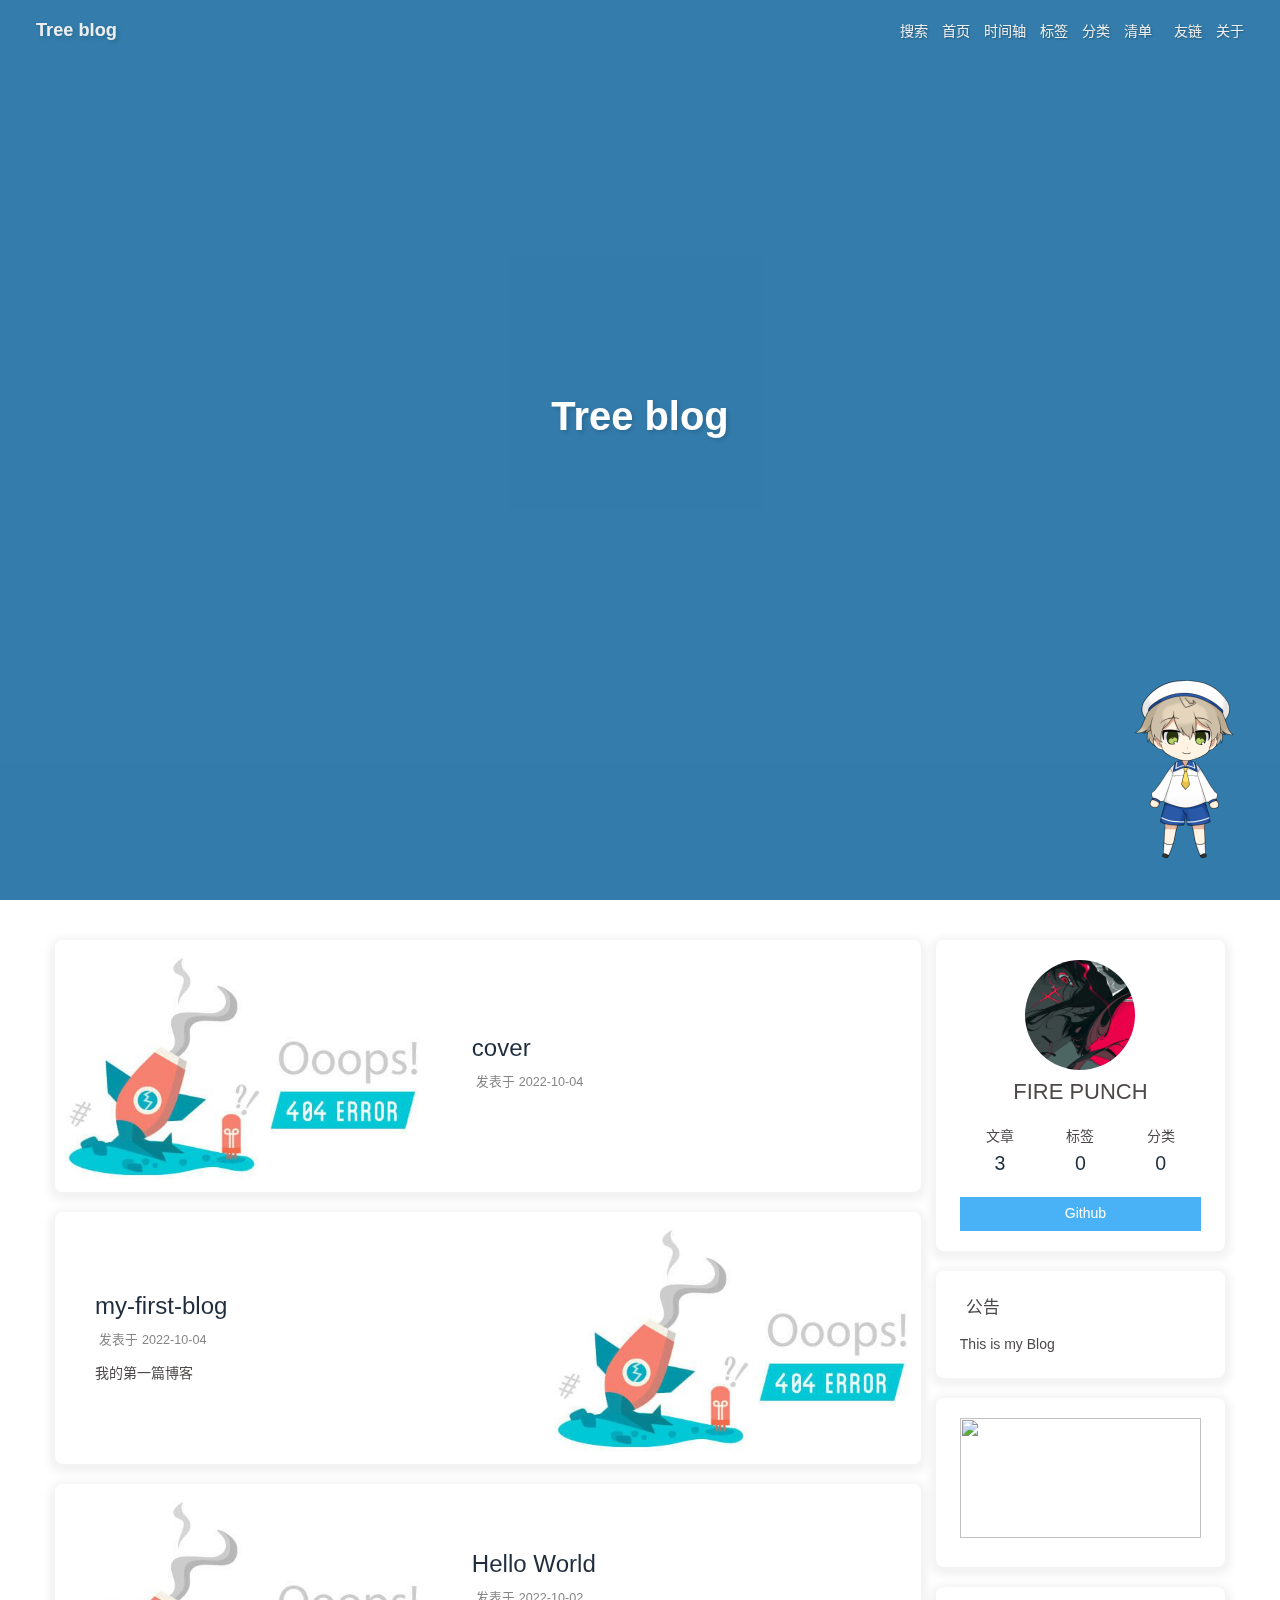
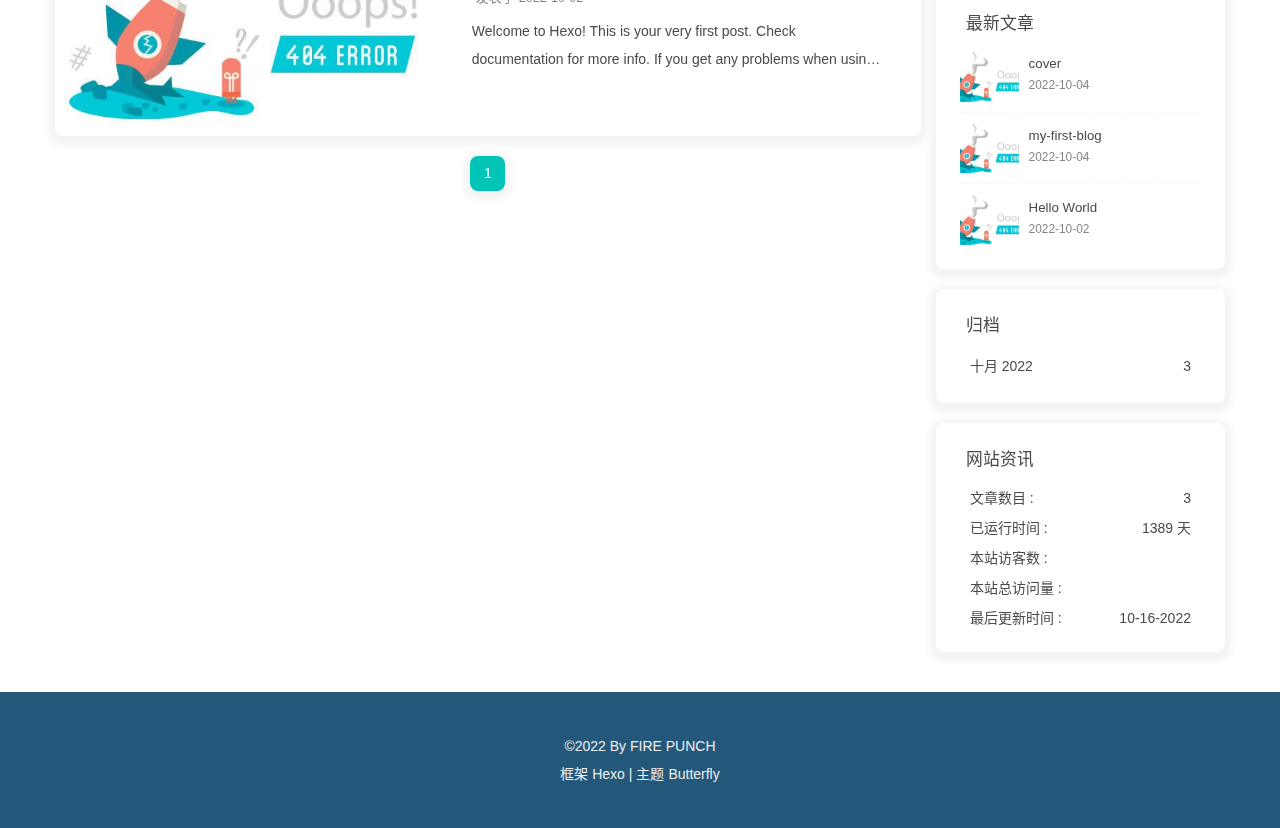
==== commit a9065370: "Site updated: 2022-10-16 22:11:38" ====
--- a/index.html
+++ b/index.html
@@ -48,7 +48,7 @@
   isHome: true,
   isHighlightShrink: false,
   isToc: false,
-  postUpdate: '2022-10-16 22:08:11'
+  postUpdate: '2022-10-16 22:11:36'
 }</script><noscript><style type="text/css">
   #nav {
     opacity: 1
@@ -151,7 +151,7 @@
 Deploy to remote sites1$ hexo deploy
 
 More info: Deployment
-</div></div></div><nav id="pagination"><div class="pagination"><span class="page-number current">1</span></div></nav></div><div class="aside-content" id="aside-content"><div class="card-widget card-info"><div class="is-center"><div class="avatar-img"><img src="/img/favicon.jpg" onerror="this.onerror=null;this.src='/img/friend_404.gif'" alt="avatar"/></div><div class="author-info__name">FIRE PUNCH</div><div class="author-info__description"></div></div><div class="card-info-data site-data is-center"><a href="/archives/"><div class="headline">文章</div><div class="length-num">3</div></a><a href="/tags/"><div class="headline">标签</div><div class="length-num">0</div></a><a href="/categories/"><div class="headline">分类</div><div class="length-num">0</div></a></div><a id="card-info-btn" target="_blank" rel="noopener" href="https://github.com/xxxxxx"><i class="fab fa-github"></i><span>Github</span></a></div><div class="card-widget card-announcement"><div class="item-headline"><i class="fas fa-bullhorn fa-shake"></i><span>公告</span></div><div class="announcement_content">This is my Blog</div></div><div class="sticky_layout"><div class="card-widget card-recent-post"><div class="item-headline"><i class="fas fa-history"></i><span>最新文章</span></div><div class="aside-list"><div class="aside-list-item"><a class="thumbnail" href="/2022/10/04/cover/" title="cover"><img src="/img/1.png" onerror="this.onerror=null;this.src='/img/404.jpg'" alt="cover"/></a><div class="content"><a class="title" href="/2022/10/04/cover/" title="cover">cover</a><time datetime="2022-10-04T06:34:22.000Z" title="发表于 2022-10-04 14:34:22">2022-10-04</time></div></div><div class="aside-list-item"><a class="thumbnail" href="/2022/10/04/my-first-blog/" title="my-first-blog"><img src="/img/1.png" onerror="this.onerror=null;this.src='/img/404.jpg'" alt="my-first-blog"/></a><div class="content"><a class="title" href="/2022/10/04/my-first-blog/" title="my-first-blog">my-first-blog</a><time datetime="2022-10-04T05:25:35.000Z" title="发表于 2022-10-04 13:25:35">2022-10-04</time></div></div><div class="aside-list-item"><a class="thumbnail" href="/2022/10/02/hello-world/" title="Hello World"><img src="/img/1.png" onerror="this.onerror=null;this.src='/img/404.jpg'" alt="Hello World"/></a><div class="content"><a class="title" href="/2022/10/02/hello-world/" title="Hello World">Hello World</a><time datetime="2022-10-02T13:29:48.271Z" title="发表于 2022-10-02 21:29:48">2022-10-02</time></div></div></div></div><div class="card-widget card-archives"><div class="item-headline"><i class="fas fa-archive"></i><span>归档</span></div><ul class="card-archive-list"><li class="card-archive-list-item"><a class="card-archive-list-link" href="/archives/2022/10/"><span class="card-archive-list-date">十月 2022</span><span class="card-archive-list-count">3</span></a></li></ul></div><div class="card-widget card-webinfo"><div class="item-headline"><i class="fas fa-chart-line"></i><span>网站资讯</span></div><div class="webinfo"><div class="webinfo-item"><div class="item-name">文章数目 :</div><div class="item-count">3</div></div><div class="webinfo-item"><div class="item-name">已运行时间 :</div><div class="item-count" id="runtimeshow" data-publishDate="2022-10-03T16:00:00.000Z"><i class="fa-solid fa-spinner fa-spin"></i></div></div><div class="webinfo-item"><div class="item-name">本站访客数 :</div><div class="item-count" id="busuanzi_value_site_uv"><i class="fa-solid fa-spinner fa-spin"></i></div></div><div class="webinfo-item"><div class="item-name">本站总访问量 :</div><div class="item-count" id="busuanzi_value_site_pv"><i class="fa-solid fa-spinner fa-spin"></i></div></div><div class="webinfo-item"><div class="item-name">最后更新时间 :</div><div class="item-count" id="last-push-date" data-lastPushDate="2022-10-16T14:08:10.983Z"><i class="fa-solid fa-spinner fa-spin"></i></div></div></div></div></div></div></main><footer id="footer" style="background-image: url('/img/1.png')"><div id="footer-wrap"><div class="copyright">&copy;2022 By FIRE PUNCH</div><div class="framework-info"><span>框架 </span><a target="_blank" rel="noopener" href="https://hexo.io">Hexo</a><span class="footer-separator">|</span><span>主题 </span><a target="_blank" rel="noopener" href="https://github.com/jerryc127/hexo-theme-butterfly">Butterfly</a></div></div></footer></div><div id="rightside"><div id="rightside-config-hide"><button id="darkmode" type="button" title="浅色和深色模式转换"><i class="fas fa-adjust"></i></button><button id="hide-aside-btn" type="button" title="单栏和双栏切换"><i class="fas fa-arrows-alt-h"></i></button></div><div id="rightside-config-show"><button id="rightside_config" type="button" title="设置"><i class="fas fa-cog fa-spin"></i></button><button id="go-up" type="button" title="回到顶部"><i class="fas fa-arrow-up"></i></button></div></div><div id="local-search"><div class="search-dialog"><nav class="search-nav"><span class="search-dialog-title">搜索</span><span id="loading-status"></span><button class="search-close-button"><i class="fas fa-times"></i></button></nav><div class="is-center" id="loading-database"><i class="fas fa-spinner fa-pulse"></i><span>  数据库加载中</span></div><div class="search-wrap"><div id="local-search-input"><div class="local-search-box"><input class="local-search-box--input" placeholder="搜索文章" type="text"/></div></div><hr/><div id="local-search-results"></div></div></div><div id="search-mask"></div></div><div><script src="/js/utils.js"></script><script src="/js/main.js"></script><script src="https://cdn.jsdelivr.net/npm/@fancyapps/ui/dist/fancybox.umd.min.js"></script><script src="/js/search/local-search.js"></script><div class="js-pjax"></div><div class="aplayer no-destroy" data-id="60198" data-server="netease" data-type="playlist" data-fixed="true" data-autoplay="true"> </div><canvas class="fireworks" mobile="false"></canvas><script src="https://cdn.jsdelivr.net/npm/butterfly-extsrc/dist/fireworks.min.js"></script><link rel="stylesheet" href="https://cdn.jsdelivr.net/npm/aplayer/dist/APlayer.min.css" media="print" onload="this.media='all'"><script src="https://cdn.jsdelivr.net/npm/aplayer/dist/APlayer.min.js"></script><script src="https://cdn.jsdelivr.net/npm/butterfly-extsrc/metingjs/dist/Meting.min.js"></script><script src="https://cdn.jsdelivr.net/npm/pjax/pjax.min.js"></script><script>let pjaxSelectors = ["head > title","#config-diff","#body-wrap","#rightside-config-hide","#rightside-config-show",".js-pjax"]
+</div></div></div><nav id="pagination"><div class="pagination"><span class="page-number current">1</span></div></nav></div><div class="aside-content" id="aside-content"><div class="card-widget card-info"><div class="is-center"><div class="avatar-img"><img src="/img/favicon.jpg" onerror="this.onerror=null;this.src='/img/friend_404.gif'" alt="avatar"/></div><div class="author-info__name">FIRE PUNCH</div><div class="author-info__description"></div></div><div class="card-info-data site-data is-center"><a href="/archives/"><div class="headline">文章</div><div class="length-num">3</div></a><a href="/tags/"><div class="headline">标签</div><div class="length-num">0</div></a><a href="/categories/"><div class="headline">分类</div><div class="length-num">0</div></a></div><a id="card-info-btn" target="_blank" rel="noopener" href="https://github.com/xxxxxx"><i class="fab fa-github"></i><span>Github</span></a></div><div class="card-widget card-announcement"><div class="item-headline"><i class="fas fa-bullhorn fa-shake"></i><span>公告</span></div><div class="announcement_content">This is my Blog</div></div><div class="sticky_layout"><div class="card-widget card-recent-post"><div class="item-headline"><i class="fas fa-history"></i><span>最新文章</span></div><div class="aside-list"><div class="aside-list-item"><a class="thumbnail" href="/2022/10/04/cover/" title="cover"><img src="/img/1.png" onerror="this.onerror=null;this.src='/img/404.jpg'" alt="cover"/></a><div class="content"><a class="title" href="/2022/10/04/cover/" title="cover">cover</a><time datetime="2022-10-04T06:34:22.000Z" title="发表于 2022-10-04 14:34:22">2022-10-04</time></div></div><div class="aside-list-item"><a class="thumbnail" href="/2022/10/04/my-first-blog/" title="my-first-blog"><img src="/img/1.png" onerror="this.onerror=null;this.src='/img/404.jpg'" alt="my-first-blog"/></a><div class="content"><a class="title" href="/2022/10/04/my-first-blog/" title="my-first-blog">my-first-blog</a><time datetime="2022-10-04T05:25:35.000Z" title="发表于 2022-10-04 13:25:35">2022-10-04</time></div></div><div class="aside-list-item"><a class="thumbnail" href="/2022/10/02/hello-world/" title="Hello World"><img src="/img/1.png" onerror="this.onerror=null;this.src='/img/404.jpg'" alt="Hello World"/></a><div class="content"><a class="title" href="/2022/10/02/hello-world/" title="Hello World">Hello World</a><time datetime="2022-10-02T13:29:48.271Z" title="发表于 2022-10-02 21:29:48">2022-10-02</time></div></div></div></div><div class="card-widget card-archives"><div class="item-headline"><i class="fas fa-archive"></i><span>归档</span></div><ul class="card-archive-list"><li class="card-archive-list-item"><a class="card-archive-list-link" href="/archives/2022/10/"><span class="card-archive-list-date">十月 2022</span><span class="card-archive-list-count">3</span></a></li></ul></div><div class="card-widget card-webinfo"><div class="item-headline"><i class="fas fa-chart-line"></i><span>网站资讯</span></div><div class="webinfo"><div class="webinfo-item"><div class="item-name">文章数目 :</div><div class="item-count">3</div></div><div class="webinfo-item"><div class="item-name">已运行时间 :</div><div class="item-count" id="runtimeshow" data-publishDate="2022-10-03T16:00:00.000Z"><i class="fa-solid fa-spinner fa-spin"></i></div></div><div class="webinfo-item"><div class="item-name">本站访客数 :</div><div class="item-count" id="busuanzi_value_site_uv"><i class="fa-solid fa-spinner fa-spin"></i></div></div><div class="webinfo-item"><div class="item-name">本站总访问量 :</div><div class="item-count" id="busuanzi_value_site_pv"><i class="fa-solid fa-spinner fa-spin"></i></div></div><div class="webinfo-item"><div class="item-name">最后更新时间 :</div><div class="item-count" id="last-push-date" data-lastPushDate="2022-10-16T14:11:36.090Z"><i class="fa-solid fa-spinner fa-spin"></i></div></div></div></div></div></div></main><footer id="footer" style="background-image: url('/img/1.png')"><div id="footer-wrap"><div class="copyright">&copy;2022 By FIRE PUNCH</div><div class="framework-info"><span>框架 </span><a target="_blank" rel="noopener" href="https://hexo.io">Hexo</a><span class="footer-separator">|</span><span>主题 </span><a target="_blank" rel="noopener" href="https://github.com/jerryc127/hexo-theme-butterfly">Butterfly</a></div></div></footer></div><div id="rightside"><div id="rightside-config-hide"><button id="darkmode" type="button" title="浅色和深色模式转换"><i class="fas fa-adjust"></i></button><button id="hide-aside-btn" type="button" title="单栏和双栏切换"><i class="fas fa-arrows-alt-h"></i></button></div><div id="rightside-config-show"><button id="rightside_config" type="button" title="设置"><i class="fas fa-cog fa-spin"></i></button><button id="go-up" type="button" title="回到顶部"><i class="fas fa-arrow-up"></i></button></div></div><div id="local-search"><div class="search-dialog"><nav class="search-nav"><span class="search-dialog-title">搜索</span><span id="loading-status"></span><button class="search-close-button"><i class="fas fa-times"></i></button></nav><div class="is-center" id="loading-database"><i class="fas fa-spinner fa-pulse"></i><span>  数据库加载中</span></div><div class="search-wrap"><div id="local-search-input"><div class="local-search-box"><input class="local-search-box--input" placeholder="搜索文章" type="text"/></div></div><hr/><div id="local-search-results"></div></div></div><div id="search-mask"></div></div><div><script src="/js/utils.js"></script><script src="/js/main.js"></script><script src="https://cdn.jsdelivr.net/npm/@fancyapps/ui/dist/fancybox.umd.min.js"></script><script src="/js/search/local-search.js"></script><div class="js-pjax"></div><div class="aplayer no-destroy" data-id="60198" data-server="netease" data-type="playlist" data-fixed="true" data-autoplay="true"> </div><canvas class="fireworks" mobile="false"></canvas><script src="https://cdn.jsdelivr.net/npm/butterfly-extsrc/dist/fireworks.min.js"></script><link rel="stylesheet" href="https://cdn.jsdelivr.net/npm/aplayer/dist/APlayer.min.css" media="print" onload="this.media='all'"><script src="https://cdn.jsdelivr.net/npm/aplayer/dist/APlayer.min.js"></script><script src="https://cdn.jsdelivr.net/npm/butterfly-extsrc/metingjs/dist/Meting.min.js"></script><script src="https://cdn.jsdelivr.net/npm/pjax/pjax.min.js"></script><script>let pjaxSelectors = ["head > title","#config-diff","#body-wrap","#rightside-config-hide","#rightside-config-show",".js-pjax"]
 
 var pjax = new Pjax({
   elements: 'a:not([target="_blank"])',
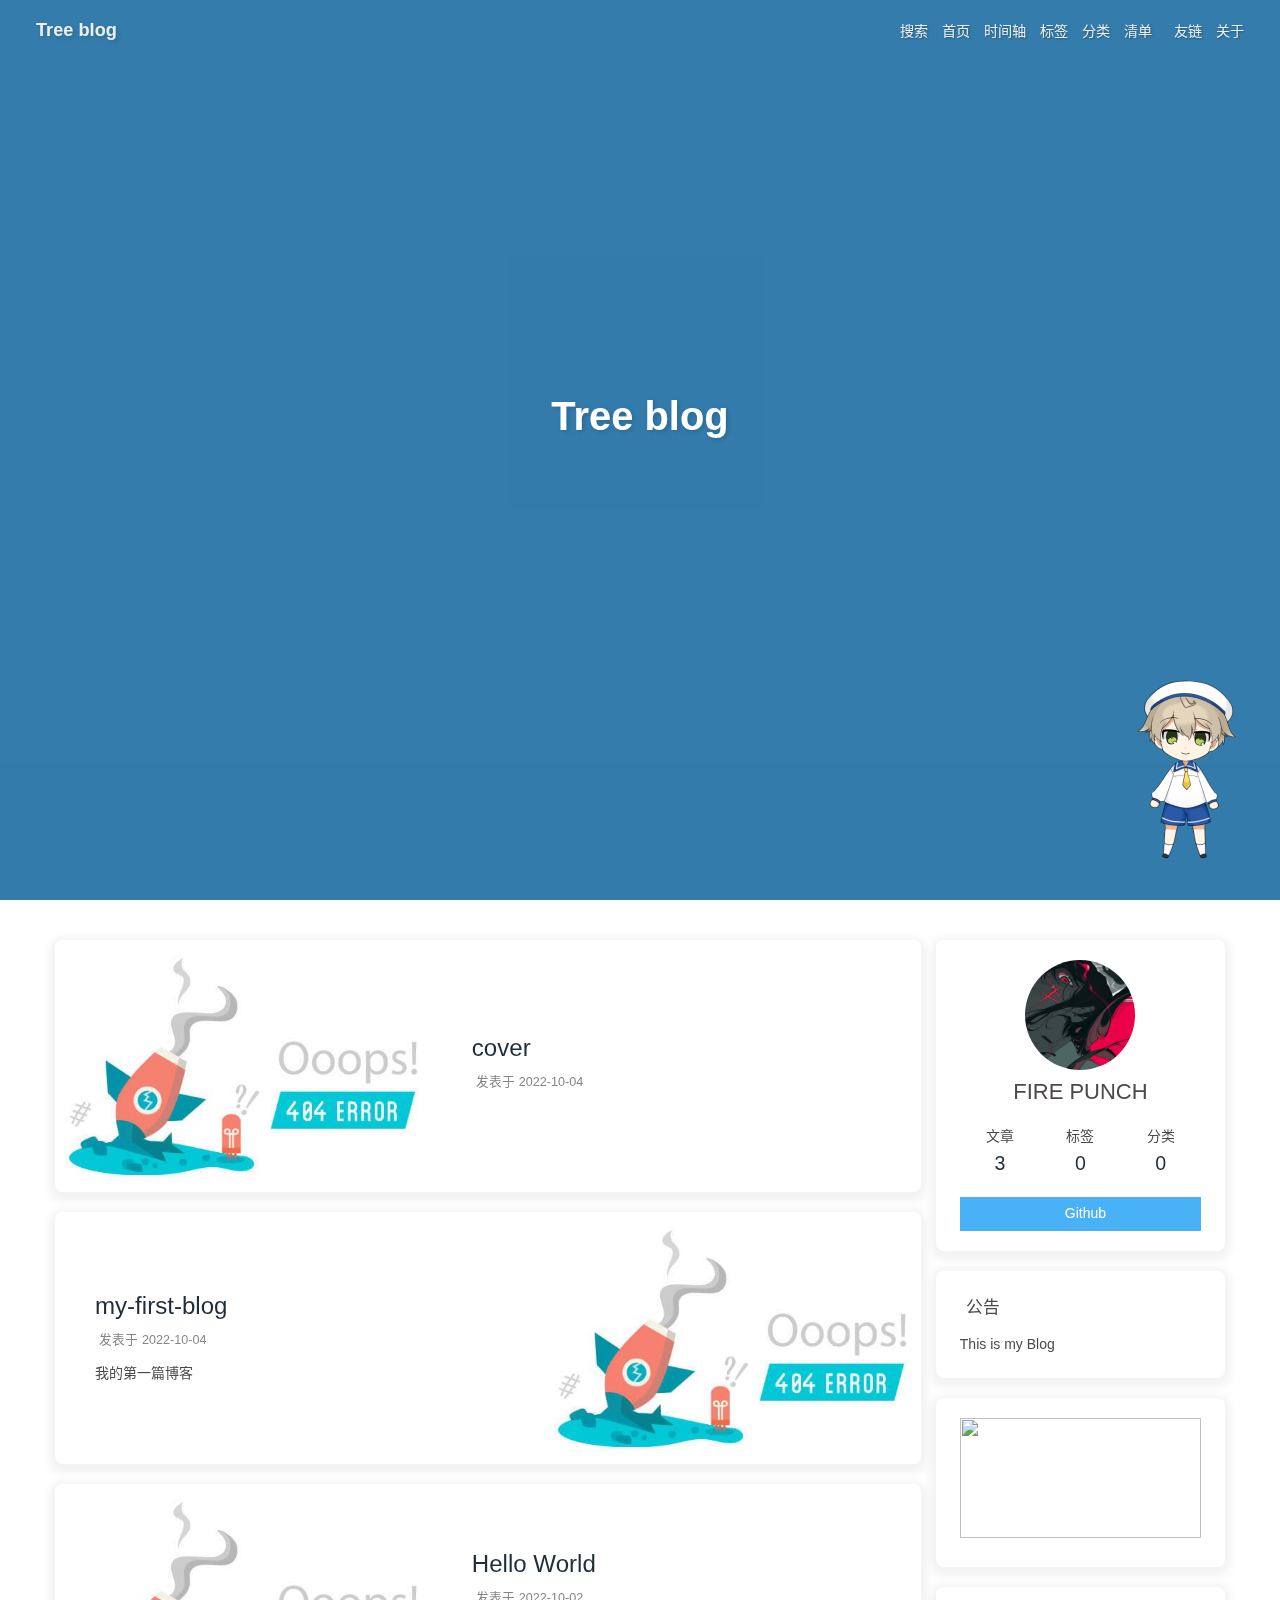
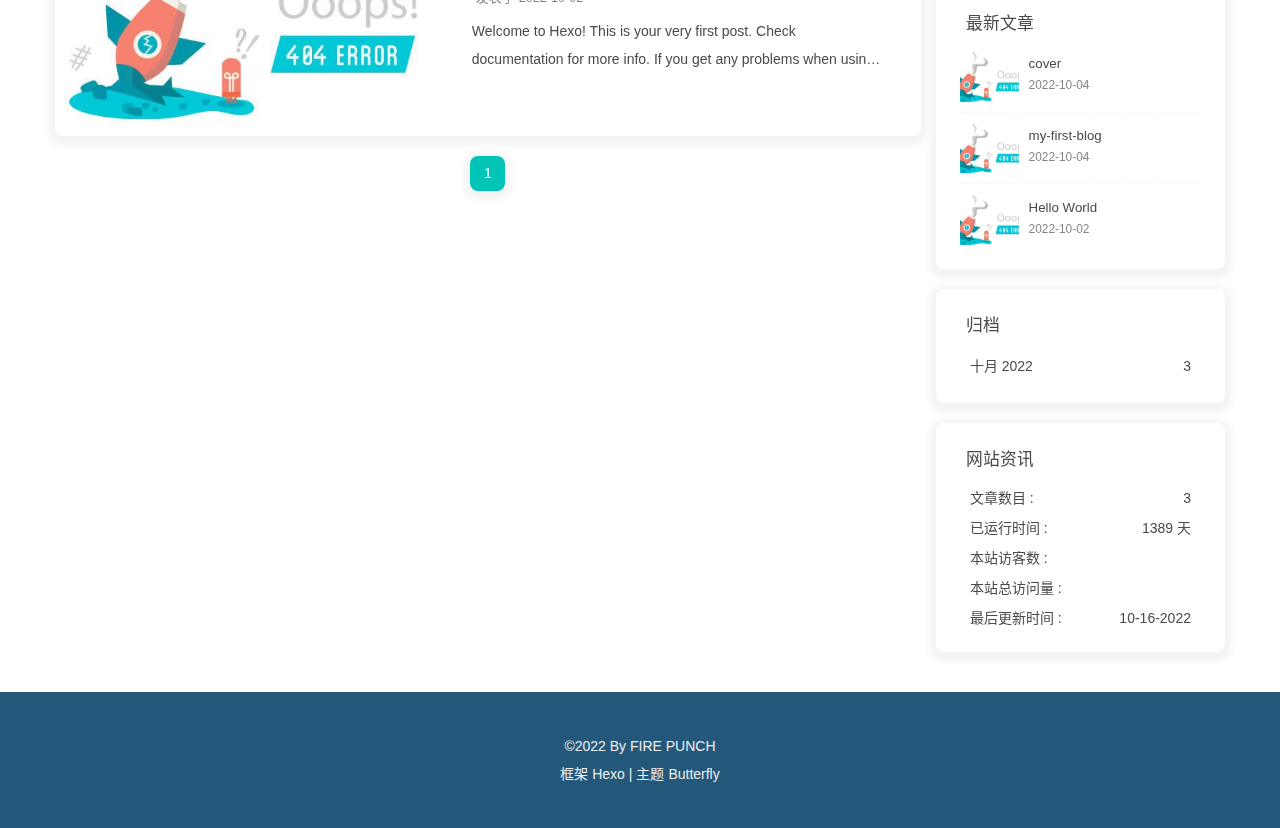
==== commit bf8c25b0: "Site updated: 2022-10-16 22:31:26" ====
--- a/index.html
+++ b/index.html
@@ -48,7 +48,7 @@
   isHome: true,
   isHighlightShrink: false,
   isToc: false,
-  postUpdate: '2022-10-16 22:11:36'
+  postUpdate: '2022-10-16 22:31:23'
 }</script><noscript><style type="text/css">
   #nav {
     opacity: 1
@@ -151,7 +151,7 @@
 Deploy to remote sites1$ hexo deploy
 
 More info: Deployment
-</div></div></div><nav id="pagination"><div class="pagination"><span class="page-number current">1</span></div></nav></div><div class="aside-content" id="aside-content"><div class="card-widget card-info"><div class="is-center"><div class="avatar-img"><img src="/img/favicon.jpg" onerror="this.onerror=null;this.src='/img/friend_404.gif'" alt="avatar"/></div><div class="author-info__name">FIRE PUNCH</div><div class="author-info__description"></div></div><div class="card-info-data site-data is-center"><a href="/archives/"><div class="headline">文章</div><div class="length-num">3</div></a><a href="/tags/"><div class="headline">标签</div><div class="length-num">0</div></a><a href="/categories/"><div class="headline">分类</div><div class="length-num">0</div></a></div><a id="card-info-btn" target="_blank" rel="noopener" href="https://github.com/xxxxxx"><i class="fab fa-github"></i><span>Github</span></a></div><div class="card-widget card-announcement"><div class="item-headline"><i class="fas fa-bullhorn fa-shake"></i><span>公告</span></div><div class="announcement_content">This is my Blog</div></div><div class="sticky_layout"><div class="card-widget card-recent-post"><div class="item-headline"><i class="fas fa-history"></i><span>最新文章</span></div><div class="aside-list"><div class="aside-list-item"><a class="thumbnail" href="/2022/10/04/cover/" title="cover"><img src="/img/1.png" onerror="this.onerror=null;this.src='/img/404.jpg'" alt="cover"/></a><div class="content"><a class="title" href="/2022/10/04/cover/" title="cover">cover</a><time datetime="2022-10-04T06:34:22.000Z" title="发表于 2022-10-04 14:34:22">2022-10-04</time></div></div><div class="aside-list-item"><a class="thumbnail" href="/2022/10/04/my-first-blog/" title="my-first-blog"><img src="/img/1.png" onerror="this.onerror=null;this.src='/img/404.jpg'" alt="my-first-blog"/></a><div class="content"><a class="title" href="/2022/10/04/my-first-blog/" title="my-first-blog">my-first-blog</a><time datetime="2022-10-04T05:25:35.000Z" title="发表于 2022-10-04 13:25:35">2022-10-04</time></div></div><div class="aside-list-item"><a class="thumbnail" href="/2022/10/02/hello-world/" title="Hello World"><img src="/img/1.png" onerror="this.onerror=null;this.src='/img/404.jpg'" alt="Hello World"/></a><div class="content"><a class="title" href="/2022/10/02/hello-world/" title="Hello World">Hello World</a><time datetime="2022-10-02T13:29:48.271Z" title="发表于 2022-10-02 21:29:48">2022-10-02</time></div></div></div></div><div class="card-widget card-archives"><div class="item-headline"><i class="fas fa-archive"></i><span>归档</span></div><ul class="card-archive-list"><li class="card-archive-list-item"><a class="card-archive-list-link" href="/archives/2022/10/"><span class="card-archive-list-date">十月 2022</span><span class="card-archive-list-count">3</span></a></li></ul></div><div class="card-widget card-webinfo"><div class="item-headline"><i class="fas fa-chart-line"></i><span>网站资讯</span></div><div class="webinfo"><div class="webinfo-item"><div class="item-name">文章数目 :</div><div class="item-count">3</div></div><div class="webinfo-item"><div class="item-name">已运行时间 :</div><div class="item-count" id="runtimeshow" data-publishDate="2022-10-03T16:00:00.000Z"><i class="fa-solid fa-spinner fa-spin"></i></div></div><div class="webinfo-item"><div class="item-name">本站访客数 :</div><div class="item-count" id="busuanzi_value_site_uv"><i class="fa-solid fa-spinner fa-spin"></i></div></div><div class="webinfo-item"><div class="item-name">本站总访问量 :</div><div class="item-count" id="busuanzi_value_site_pv"><i class="fa-solid fa-spinner fa-spin"></i></div></div><div class="webinfo-item"><div class="item-name">最后更新时间 :</div><div class="item-count" id="last-push-date" data-lastPushDate="2022-10-16T14:11:36.090Z"><i class="fa-solid fa-spinner fa-spin"></i></div></div></div></div></div></div></main><footer id="footer" style="background-image: url('/img/1.png')"><div id="footer-wrap"><div class="copyright">&copy;2022 By FIRE PUNCH</div><div class="framework-info"><span>框架 </span><a target="_blank" rel="noopener" href="https://hexo.io">Hexo</a><span class="footer-separator">|</span><span>主题 </span><a target="_blank" rel="noopener" href="https://github.com/jerryc127/hexo-theme-butterfly">Butterfly</a></div></div></footer></div><div id="rightside"><div id="rightside-config-hide"><button id="darkmode" type="button" title="浅色和深色模式转换"><i class="fas fa-adjust"></i></button><button id="hide-aside-btn" type="button" title="单栏和双栏切换"><i class="fas fa-arrows-alt-h"></i></button></div><div id="rightside-config-show"><button id="rightside_config" type="button" title="设置"><i class="fas fa-cog fa-spin"></i></button><button id="go-up" type="button" title="回到顶部"><i class="fas fa-arrow-up"></i></button></div></div><div id="local-search"><div class="search-dialog"><nav class="search-nav"><span class="search-dialog-title">搜索</span><span id="loading-status"></span><button class="search-close-button"><i class="fas fa-times"></i></button></nav><div class="is-center" id="loading-database"><i class="fas fa-spinner fa-pulse"></i><span>  数据库加载中</span></div><div class="search-wrap"><div id="local-search-input"><div class="local-search-box"><input class="local-search-box--input" placeholder="搜索文章" type="text"/></div></div><hr/><div id="local-search-results"></div></div></div><div id="search-mask"></div></div><div><script src="/js/utils.js"></script><script src="/js/main.js"></script><script src="https://cdn.jsdelivr.net/npm/@fancyapps/ui/dist/fancybox.umd.min.js"></script><script src="/js/search/local-search.js"></script><div class="js-pjax"></div><div class="aplayer no-destroy" data-id="60198" data-server="netease" data-type="playlist" data-fixed="true" data-autoplay="true"> </div><canvas class="fireworks" mobile="false"></canvas><script src="https://cdn.jsdelivr.net/npm/butterfly-extsrc/dist/fireworks.min.js"></script><link rel="stylesheet" href="https://cdn.jsdelivr.net/npm/aplayer/dist/APlayer.min.css" media="print" onload="this.media='all'"><script src="https://cdn.jsdelivr.net/npm/aplayer/dist/APlayer.min.js"></script><script src="https://cdn.jsdelivr.net/npm/butterfly-extsrc/metingjs/dist/Meting.min.js"></script><script src="https://cdn.jsdelivr.net/npm/pjax/pjax.min.js"></script><script>let pjaxSelectors = ["head > title","#config-diff","#body-wrap","#rightside-config-hide","#rightside-config-show",".js-pjax"]
+</div></div></div><nav id="pagination"><div class="pagination"><span class="page-number current">1</span></div></nav></div><div class="aside-content" id="aside-content"><div class="card-widget card-info"><div class="is-center"><div class="avatar-img"><img src="/img/favicon.jpg" onerror="this.onerror=null;this.src='/img/friend_404.gif'" alt="avatar"/></div><div class="author-info__name">FIRE PUNCH</div><div class="author-info__description"></div></div><div class="card-info-data site-data is-center"><a href="/archives/"><div class="headline">文章</div><div class="length-num">3</div></a><a href="/tags/"><div class="headline">标签</div><div class="length-num">0</div></a><a href="/categories/"><div class="headline">分类</div><div class="length-num">0</div></a></div><a id="card-info-btn" target="_blank" rel="noopener" href="https://github.com/xxxxxx"><i class="fab fa-github"></i><span>Github</span></a></div><div class="card-widget card-announcement"><div class="item-headline"><i class="fas fa-bullhorn fa-shake"></i><span>公告</span></div><div class="announcement_content">This is my Blog</div></div><div class="sticky_layout"><div class="card-widget card-recent-post"><div class="item-headline"><i class="fas fa-history"></i><span>最新文章</span></div><div class="aside-list"><div class="aside-list-item"><a class="thumbnail" href="/2022/10/04/cover/" title="cover"><img src="/img/1.png" onerror="this.onerror=null;this.src='/img/404.jpg'" alt="cover"/></a><div class="content"><a class="title" href="/2022/10/04/cover/" title="cover">cover</a><time datetime="2022-10-04T06:34:22.000Z" title="发表于 2022-10-04 14:34:22">2022-10-04</time></div></div><div class="aside-list-item"><a class="thumbnail" href="/2022/10/04/my-first-blog/" title="my-first-blog"><img src="/img/1.png" onerror="this.onerror=null;this.src='/img/404.jpg'" alt="my-first-blog"/></a><div class="content"><a class="title" href="/2022/10/04/my-first-blog/" title="my-first-blog">my-first-blog</a><time datetime="2022-10-04T05:25:35.000Z" title="发表于 2022-10-04 13:25:35">2022-10-04</time></div></div><div class="aside-list-item"><a class="thumbnail" href="/2022/10/02/hello-world/" title="Hello World"><img src="/img/1.png" onerror="this.onerror=null;this.src='/img/404.jpg'" alt="Hello World"/></a><div class="content"><a class="title" href="/2022/10/02/hello-world/" title="Hello World">Hello World</a><time datetime="2022-10-02T13:29:48.271Z" title="发表于 2022-10-02 21:29:48">2022-10-02</time></div></div></div></div><div class="card-widget card-archives"><div class="item-headline"><i class="fas fa-archive"></i><span>归档</span></div><ul class="card-archive-list"><li class="card-archive-list-item"><a class="card-archive-list-link" href="/archives/2022/10/"><span class="card-archive-list-date">十月 2022</span><span class="card-archive-list-count">3</span></a></li></ul></div><div class="card-widget card-webinfo"><div class="item-headline"><i class="fas fa-chart-line"></i><span>网站资讯</span></div><div class="webinfo"><div class="webinfo-item"><div class="item-name">文章数目 :</div><div class="item-count">3</div></div><div class="webinfo-item"><div class="item-name">已运行时间 :</div><div class="item-count" id="runtimeshow" data-publishDate="2022-10-03T16:00:00.000Z"><i class="fa-solid fa-spinner fa-spin"></i></div></div><div class="webinfo-item"><div class="item-name">本站访客数 :</div><div class="item-count" id="busuanzi_value_site_uv"><i class="fa-solid fa-spinner fa-spin"></i></div></div><div class="webinfo-item"><div class="item-name">本站总访问量 :</div><div class="item-count" id="busuanzi_value_site_pv"><i class="fa-solid fa-spinner fa-spin"></i></div></div><div class="webinfo-item"><div class="item-name">最后更新时间 :</div><div class="item-count" id="last-push-date" data-lastPushDate="2022-10-16T14:31:23.620Z"><i class="fa-solid fa-spinner fa-spin"></i></div></div></div></div></div></div></main><footer id="footer" style="background-image: url('/img/1.png')"><div id="footer-wrap"><div class="copyright">&copy;2022 By FIRE PUNCH</div><div class="framework-info"><span>框架 </span><a target="_blank" rel="noopener" href="https://hexo.io">Hexo</a><span class="footer-separator">|</span><span>主题 </span><a target="_blank" rel="noopener" href="https://github.com/jerryc127/hexo-theme-butterfly">Butterfly</a></div></div></footer></div><div id="rightside"><div id="rightside-config-hide"><button id="darkmode" type="button" title="浅色和深色模式转换"><i class="fas fa-adjust"></i></button><button id="hide-aside-btn" type="button" title="单栏和双栏切换"><i class="fas fa-arrows-alt-h"></i></button></div><div id="rightside-config-show"><button id="rightside_config" type="button" title="设置"><i class="fas fa-cog fa-spin"></i></button><button id="go-up" type="button" title="回到顶部"><i class="fas fa-arrow-up"></i></button></div></div><div id="local-search"><div class="search-dialog"><nav class="search-nav"><span class="search-dialog-title">搜索</span><span id="loading-status"></span><button class="search-close-button"><i class="fas fa-times"></i></button></nav><div class="is-center" id="loading-database"><i class="fas fa-spinner fa-pulse"></i><span>  数据库加载中</span></div><div class="search-wrap"><div id="local-search-input"><div class="local-search-box"><input class="local-search-box--input" placeholder="搜索文章" type="text"/></div></div><hr/><div id="local-search-results"></div></div></div><div id="search-mask"></div></div><div><script src="/js/utils.js"></script><script src="/js/main.js"></script><script src="https://cdn.jsdelivr.net/npm/@fancyapps/ui/dist/fancybox.umd.min.js"></script><script src="/js/search/local-search.js"></script><div class="js-pjax"></div><div class="aplayer no-destroy" data-id="60198" data-server="netease" data-type="playlist" data-fixed="true" data-autoplay="true"> </div><canvas class="fireworks" mobile="false"></canvas><script src="https://cdn.jsdelivr.net/npm/butterfly-extsrc/dist/fireworks.min.js"></script><link rel="stylesheet" href="https://cdn.jsdelivr.net/npm/aplayer/dist/APlayer.min.css" media="print" onload="this.media='all'"><script src="https://cdn.jsdelivr.net/npm/aplayer/dist/APlayer.min.js"></script><script src="https://cdn.jsdelivr.net/npm/butterfly-extsrc/metingjs/dist/Meting.min.js"></script><script src="https://cdn.jsdelivr.net/npm/pjax/pjax.min.js"></script><script>let pjaxSelectors = ["head > title","#config-diff","#body-wrap","#rightside-config-hide","#rightside-config-show",".js-pjax"]
 
 var pjax = new Pjax({
   elements: 'a:not([target="_blank"])',
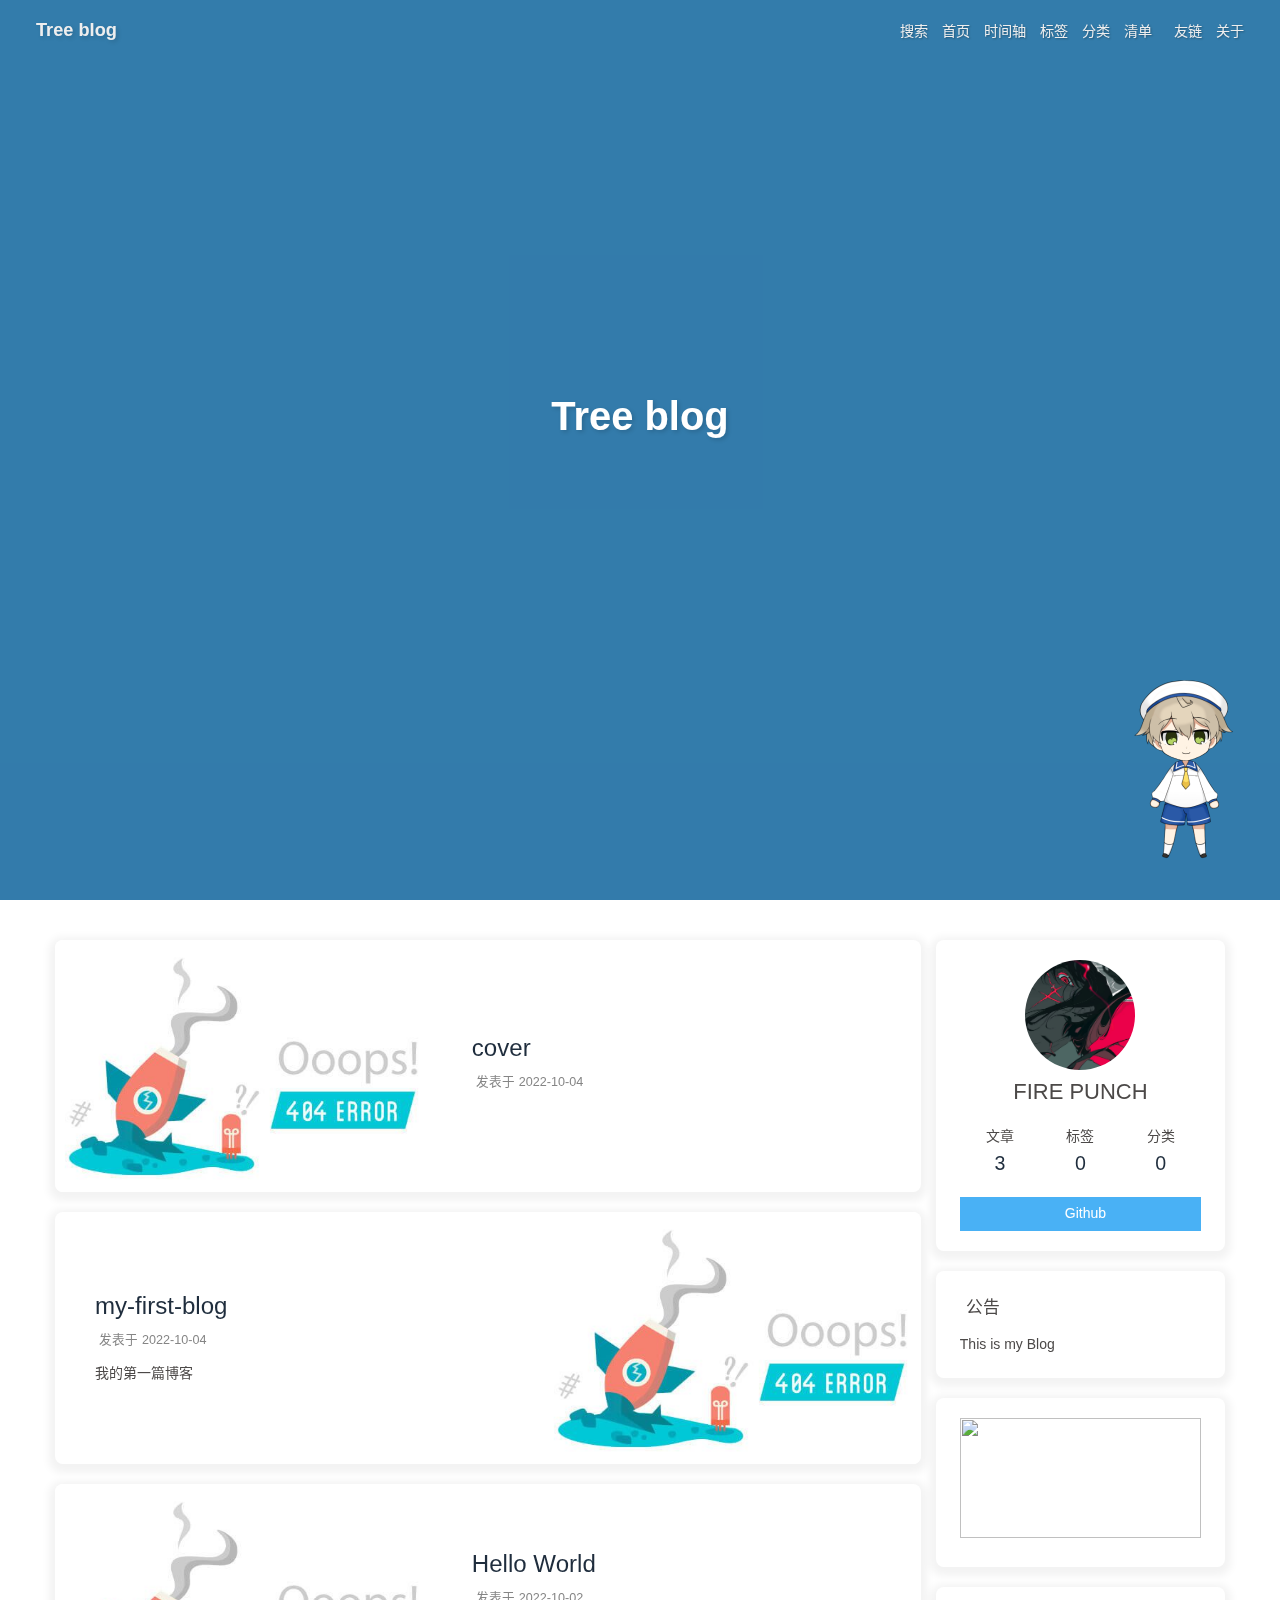
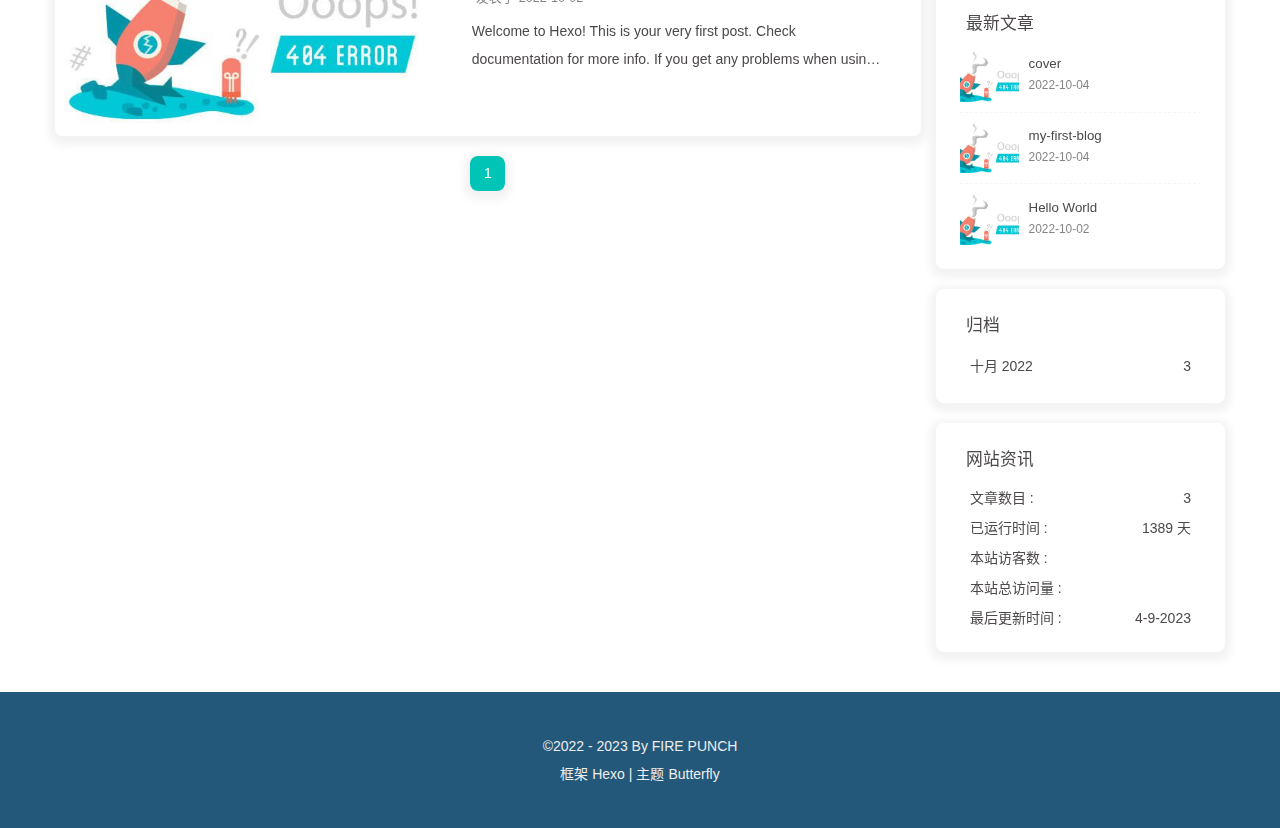
==== commit c6c9d235: "Site updated: 2023-04-09 11:20:21" ====
--- a/index.html
+++ b/index.html
@@ -48,7 +48,7 @@
   isHome: true,
   isHighlightShrink: false,
   isToc: false,
-  postUpdate: '2022-10-16 22:31:23'
+  postUpdate: '2023-04-09 11:20:04'
 }</script><noscript><style type="text/css">
   #nav {
     opacity: 1
@@ -151,7 +151,7 @@
 Deploy to remote sites1$ hexo deploy
 
 More info: Deployment
-</div></div></div><nav id="pagination"><div class="pagination"><span class="page-number current">1</span></div></nav></div><div class="aside-content" id="aside-content"><div class="card-widget card-info"><div class="is-center"><div class="avatar-img"><img src="/img/favicon.jpg" onerror="this.onerror=null;this.src='/img/friend_404.gif'" alt="avatar"/></div><div class="author-info__name">FIRE PUNCH</div><div class="author-info__description"></div></div><div class="card-info-data site-data is-center"><a href="/archives/"><div class="headline">文章</div><div class="length-num">3</div></a><a href="/tags/"><div class="headline">标签</div><div class="length-num">0</div></a><a href="/categories/"><div class="headline">分类</div><div class="length-num">0</div></a></div><a id="card-info-btn" target="_blank" rel="noopener" href="https://github.com/xxxxxx"><i class="fab fa-github"></i><span>Github</span></a></div><div class="card-widget card-announcement"><div class="item-headline"><i class="fas fa-bullhorn fa-shake"></i><span>公告</span></div><div class="announcement_content">This is my Blog</div></div><div class="sticky_layout"><div class="card-widget card-recent-post"><div class="item-headline"><i class="fas fa-history"></i><span>最新文章</span></div><div class="aside-list"><div class="aside-list-item"><a class="thumbnail" href="/2022/10/04/cover/" title="cover"><img src="/img/1.png" onerror="this.onerror=null;this.src='/img/404.jpg'" alt="cover"/></a><div class="content"><a class="title" href="/2022/10/04/cover/" title="cover">cover</a><time datetime="2022-10-04T06:34:22.000Z" title="发表于 2022-10-04 14:34:22">2022-10-04</time></div></div><div class="aside-list-item"><a class="thumbnail" href="/2022/10/04/my-first-blog/" title="my-first-blog"><img src="/img/1.png" onerror="this.onerror=null;this.src='/img/404.jpg'" alt="my-first-blog"/></a><div class="content"><a class="title" href="/2022/10/04/my-first-blog/" title="my-first-blog">my-first-blog</a><time datetime="2022-10-04T05:25:35.000Z" title="发表于 2022-10-04 13:25:35">2022-10-04</time></div></div><div class="aside-list-item"><a class="thumbnail" href="/2022/10/02/hello-world/" title="Hello World"><img src="/img/1.png" onerror="this.onerror=null;this.src='/img/404.jpg'" alt="Hello World"/></a><div class="content"><a class="title" href="/2022/10/02/hello-world/" title="Hello World">Hello World</a><time datetime="2022-10-02T13:29:48.271Z" title="发表于 2022-10-02 21:29:48">2022-10-02</time></div></div></div></div><div class="card-widget card-archives"><div class="item-headline"><i class="fas fa-archive"></i><span>归档</span></div><ul class="card-archive-list"><li class="card-archive-list-item"><a class="card-archive-list-link" href="/archives/2022/10/"><span class="card-archive-list-date">十月 2022</span><span class="card-archive-list-count">3</span></a></li></ul></div><div class="card-widget card-webinfo"><div class="item-headline"><i class="fas fa-chart-line"></i><span>网站资讯</span></div><div class="webinfo"><div class="webinfo-item"><div class="item-name">文章数目 :</div><div class="item-count">3</div></div><div class="webinfo-item"><div class="item-name">已运行时间 :</div><div class="item-count" id="runtimeshow" data-publishDate="2022-10-03T16:00:00.000Z"><i class="fa-solid fa-spinner fa-spin"></i></div></div><div class="webinfo-item"><div class="item-name">本站访客数 :</div><div class="item-count" id="busuanzi_value_site_uv"><i class="fa-solid fa-spinner fa-spin"></i></div></div><div class="webinfo-item"><div class="item-name">本站总访问量 :</div><div class="item-count" id="busuanzi_value_site_pv"><i class="fa-solid fa-spinner fa-spin"></i></div></div><div class="webinfo-item"><div class="item-name">最后更新时间 :</div><div class="item-count" id="last-push-date" data-lastPushDate="2022-10-16T14:31:23.620Z"><i class="fa-solid fa-spinner fa-spin"></i></div></div></div></div></div></div></main><footer id="footer" style="background-image: url('/img/1.png')"><div id="footer-wrap"><div class="copyright">&copy;2022 By FIRE PUNCH</div><div class="framework-info"><span>框架 </span><a target="_blank" rel="noopener" href="https://hexo.io">Hexo</a><span class="footer-separator">|</span><span>主题 </span><a target="_blank" rel="noopener" href="https://github.com/jerryc127/hexo-theme-butterfly">Butterfly</a></div></div></footer></div><div id="rightside"><div id="rightside-config-hide"><button id="darkmode" type="button" title="浅色和深色模式转换"><i class="fas fa-adjust"></i></button><button id="hide-aside-btn" type="button" title="单栏和双栏切换"><i class="fas fa-arrows-alt-h"></i></button></div><div id="rightside-config-show"><button id="rightside_config" type="button" title="设置"><i class="fas fa-cog fa-spin"></i></button><button id="go-up" type="button" title="回到顶部"><i class="fas fa-arrow-up"></i></button></div></div><div id="local-search"><div class="search-dialog"><nav class="search-nav"><span class="search-dialog-title">搜索</span><span id="loading-status"></span><button class="search-close-button"><i class="fas fa-times"></i></button></nav><div class="is-center" id="loading-database"><i class="fas fa-spinner fa-pulse"></i><span>  数据库加载中</span></div><div class="search-wrap"><div id="local-search-input"><div class="local-search-box"><input class="local-search-box--input" placeholder="搜索文章" type="text"/></div></div><hr/><div id="local-search-results"></div></div></div><div id="search-mask"></div></div><div><script src="/js/utils.js"></script><script src="/js/main.js"></script><script src="https://cdn.jsdelivr.net/npm/@fancyapps/ui/dist/fancybox.umd.min.js"></script><script src="/js/search/local-search.js"></script><div class="js-pjax"></div><div class="aplayer no-destroy" data-id="60198" data-server="netease" data-type="playlist" data-fixed="true" data-autoplay="true"> </div><canvas class="fireworks" mobile="false"></canvas><script src="https://cdn.jsdelivr.net/npm/butterfly-extsrc/dist/fireworks.min.js"></script><link rel="stylesheet" href="https://cdn.jsdelivr.net/npm/aplayer/dist/APlayer.min.css" media="print" onload="this.media='all'"><script src="https://cdn.jsdelivr.net/npm/aplayer/dist/APlayer.min.js"></script><script src="https://cdn.jsdelivr.net/npm/butterfly-extsrc/metingjs/dist/Meting.min.js"></script><script src="https://cdn.jsdelivr.net/npm/pjax/pjax.min.js"></script><script>let pjaxSelectors = ["head > title","#config-diff","#body-wrap","#rightside-config-hide","#rightside-config-show",".js-pjax"]
+</div></div></div><nav id="pagination"><div class="pagination"><span class="page-number current">1</span></div></nav></div><div class="aside-content" id="aside-content"><div class="card-widget card-info"><div class="is-center"><div class="avatar-img"><img src="/img/favicon.jpg" onerror="this.onerror=null;this.src='/img/friend_404.gif'" alt="avatar"/></div><div class="author-info__name">FIRE PUNCH</div><div class="author-info__description"></div></div><div class="card-info-data site-data is-center"><a href="/archives/"><div class="headline">文章</div><div class="length-num">3</div></a><a href="/tags/"><div class="headline">标签</div><div class="length-num">0</div></a><a href="/categories/"><div class="headline">分类</div><div class="length-num">0</div></a></div><a id="card-info-btn" target="_blank" rel="noopener" href="https://github.com/xxxxxx"><i class="fab fa-github"></i><span>Github</span></a></div><div class="card-widget card-announcement"><div class="item-headline"><i class="fas fa-bullhorn fa-shake"></i><span>公告</span></div><div class="announcement_content">This is my Blog</div></div><div class="sticky_layout"><div class="card-widget card-recent-post"><div class="item-headline"><i class="fas fa-history"></i><span>最新文章</span></div><div class="aside-list"><div class="aside-list-item"><a class="thumbnail" href="/2022/10/04/cover/" title="cover"><img src="/img/1.png" onerror="this.onerror=null;this.src='/img/404.jpg'" alt="cover"/></a><div class="content"><a class="title" href="/2022/10/04/cover/" title="cover">cover</a><time datetime="2022-10-04T06:34:22.000Z" title="发表于 2022-10-04 14:34:22">2022-10-04</time></div></div><div class="aside-list-item"><a class="thumbnail" href="/2022/10/04/my-first-blog/" title="my-first-blog"><img src="/img/1.png" onerror="this.onerror=null;this.src='/img/404.jpg'" alt="my-first-blog"/></a><div class="content"><a class="title" href="/2022/10/04/my-first-blog/" title="my-first-blog">my-first-blog</a><time datetime="2022-10-04T05:25:35.000Z" title="发表于 2022-10-04 13:25:35">2022-10-04</time></div></div><div class="aside-list-item"><a class="thumbnail" href="/2022/10/02/hello-world/" title="Hello World"><img src="/img/1.png" onerror="this.onerror=null;this.src='/img/404.jpg'" alt="Hello World"/></a><div class="content"><a class="title" href="/2022/10/02/hello-world/" title="Hello World">Hello World</a><time datetime="2022-10-02T13:29:48.271Z" title="发表于 2022-10-02 21:29:48">2022-10-02</time></div></div></div></div><div class="card-widget card-archives"><div class="item-headline"><i class="fas fa-archive"></i><span>归档</span></div><ul class="card-archive-list"><li class="card-archive-list-item"><a class="card-archive-list-link" href="/archives/2022/10/"><span class="card-archive-list-date">十月 2022</span><span class="card-archive-list-count">3</span></a></li></ul></div><div class="card-widget card-webinfo"><div class="item-headline"><i class="fas fa-chart-line"></i><span>网站资讯</span></div><div class="webinfo"><div class="webinfo-item"><div class="item-name">文章数目 :</div><div class="item-count">3</div></div><div class="webinfo-item"><div class="item-name">已运行时间 :</div><div class="item-count" id="runtimeshow" data-publishDate="2022-10-03T16:00:00.000Z"><i class="fa-solid fa-spinner fa-spin"></i></div></div><div class="webinfo-item"><div class="item-name">本站访客数 :</div><div class="item-count" id="busuanzi_value_site_uv"><i class="fa-solid fa-spinner fa-spin"></i></div></div><div class="webinfo-item"><div class="item-name">本站总访问量 :</div><div class="item-count" id="busuanzi_value_site_pv"><i class="fa-solid fa-spinner fa-spin"></i></div></div><div class="webinfo-item"><div class="item-name">最后更新时间 :</div><div class="item-count" id="last-push-date" data-lastPushDate="2023-04-09T03:20:04.421Z"><i class="fa-solid fa-spinner fa-spin"></i></div></div></div></div></div></div></main><footer id="footer" style="background-image: url('/img/1.png')"><div id="footer-wrap"><div class="copyright">&copy;2022 - 2023 By FIRE PUNCH</div><div class="framework-info"><span>框架 </span><a target="_blank" rel="noopener" href="https://hexo.io">Hexo</a><span class="footer-separator">|</span><span>主题 </span><a target="_blank" rel="noopener" href="https://github.com/jerryc127/hexo-theme-butterfly">Butterfly</a></div></div></footer></div><div id="rightside"><div id="rightside-config-hide"><button id="darkmode" type="button" title="浅色和深色模式转换"><i class="fas fa-adjust"></i></button><button id="hide-aside-btn" type="button" title="单栏和双栏切换"><i class="fas fa-arrows-alt-h"></i></button></div><div id="rightside-config-show"><button id="rightside_config" type="button" title="设置"><i class="fas fa-cog fa-spin"></i></button><button id="go-up" type="button" title="回到顶部"><i class="fas fa-arrow-up"></i></button></div></div><div id="local-search"><div class="search-dialog"><nav class="search-nav"><span class="search-dialog-title">搜索</span><span id="loading-status"></span><button class="search-close-button"><i class="fas fa-times"></i></button></nav><div class="is-center" id="loading-database"><i class="fas fa-spinner fa-pulse"></i><span>  数据库加载中</span></div><div class="search-wrap"><div id="local-search-input"><div class="local-search-box"><input class="local-search-box--input" placeholder="搜索文章" type="text"/></div></div><hr/><div id="local-search-results"></div></div></div><div id="search-mask"></div></div><div><script src="/js/utils.js"></script><script src="/js/main.js"></script><script src="https://cdn.jsdelivr.net/npm/@fancyapps/ui/dist/fancybox.umd.min.js"></script><script src="/js/search/local-search.js"></script><div class="js-pjax"></div><div class="aplayer no-destroy" data-id="60198" data-server="netease" data-type="playlist" data-fixed="true" data-autoplay="true"> </div><canvas class="fireworks" mobile="false"></canvas><script src="https://cdn.jsdelivr.net/npm/butterfly-extsrc/dist/fireworks.min.js"></script><link rel="stylesheet" href="https://cdn.jsdelivr.net/npm/aplayer/dist/APlayer.min.css" media="print" onload="this.media='all'"><script src="https://cdn.jsdelivr.net/npm/aplayer/dist/APlayer.min.js"></script><script src="https://cdn.jsdelivr.net/npm/butterfly-extsrc/metingjs/dist/Meting.min.js"></script><script src="https://cdn.jsdelivr.net/npm/pjax/pjax.min.js"></script><script>let pjaxSelectors = ["head > title","#config-diff","#body-wrap","#rightside-config-hide","#rightside-config-show",".js-pjax"]
 
 var pjax = new Pjax({
   elements: 'a:not([target="_blank"])',
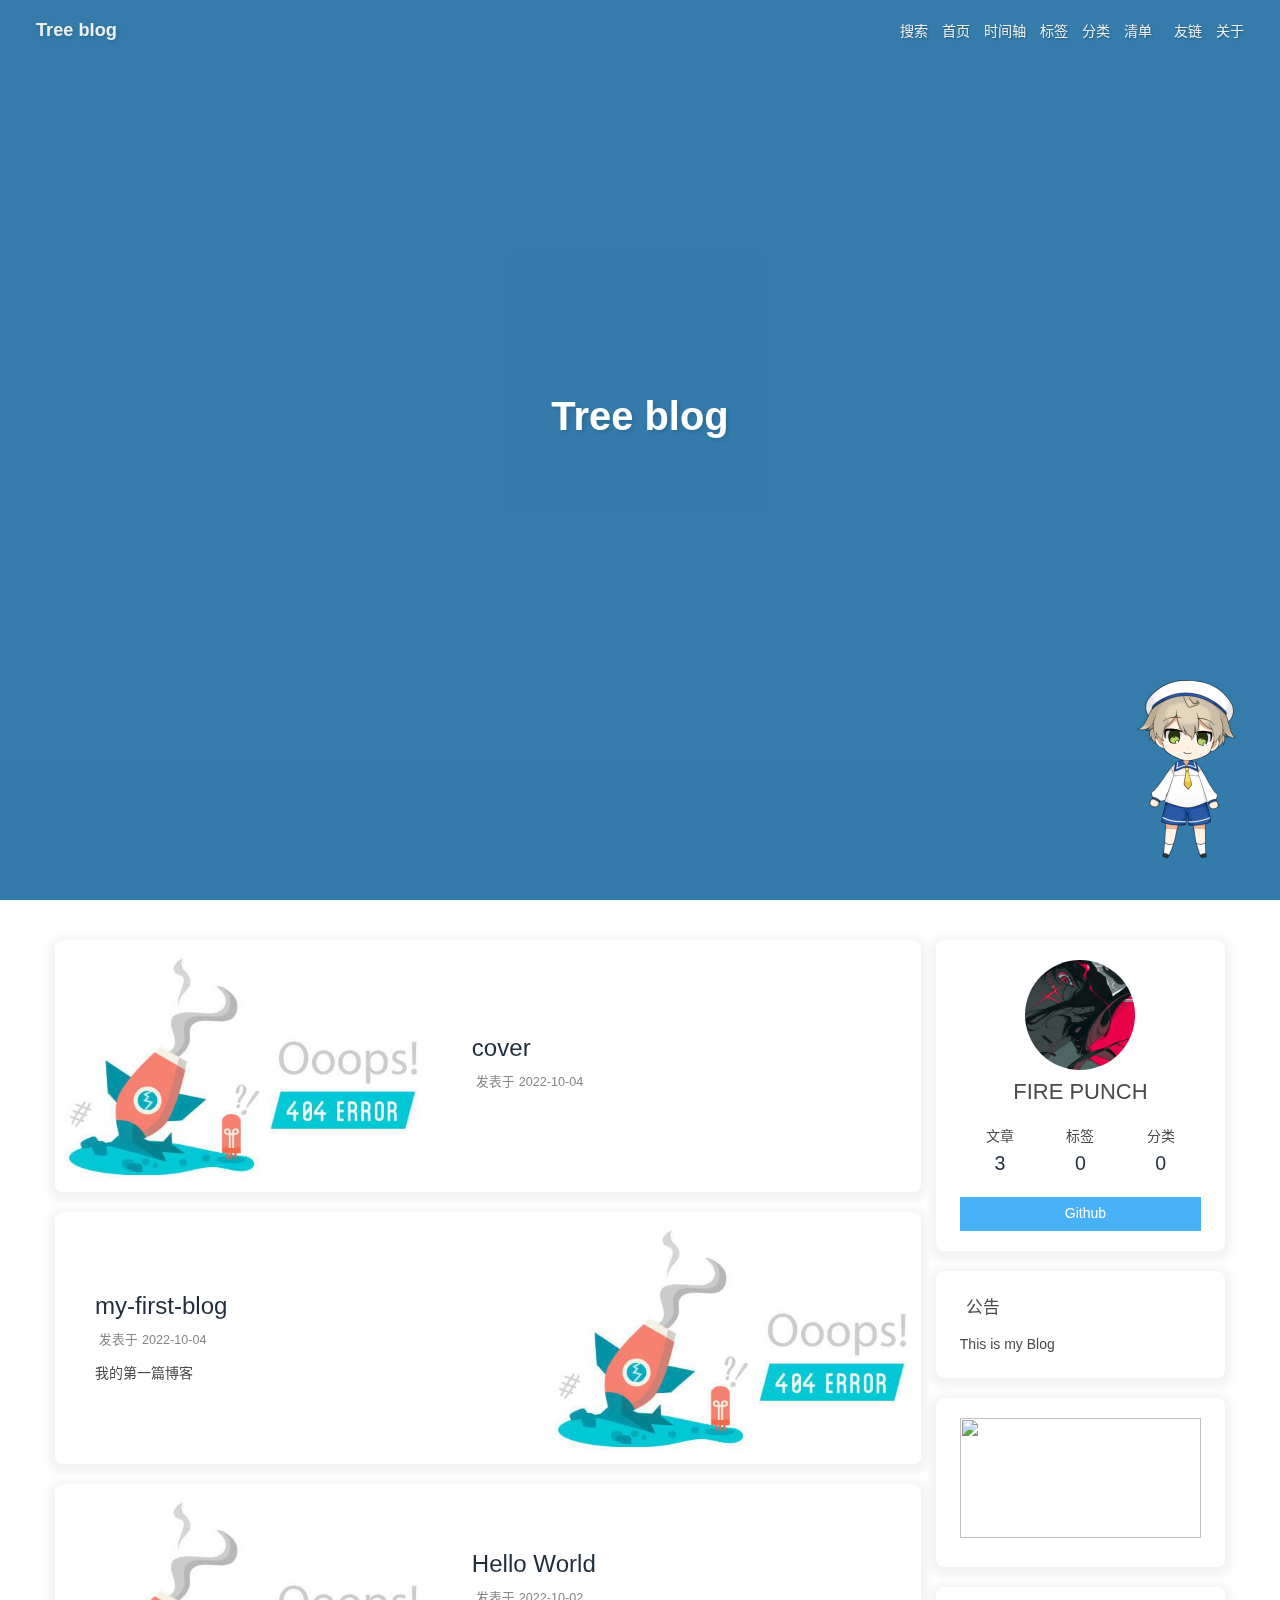
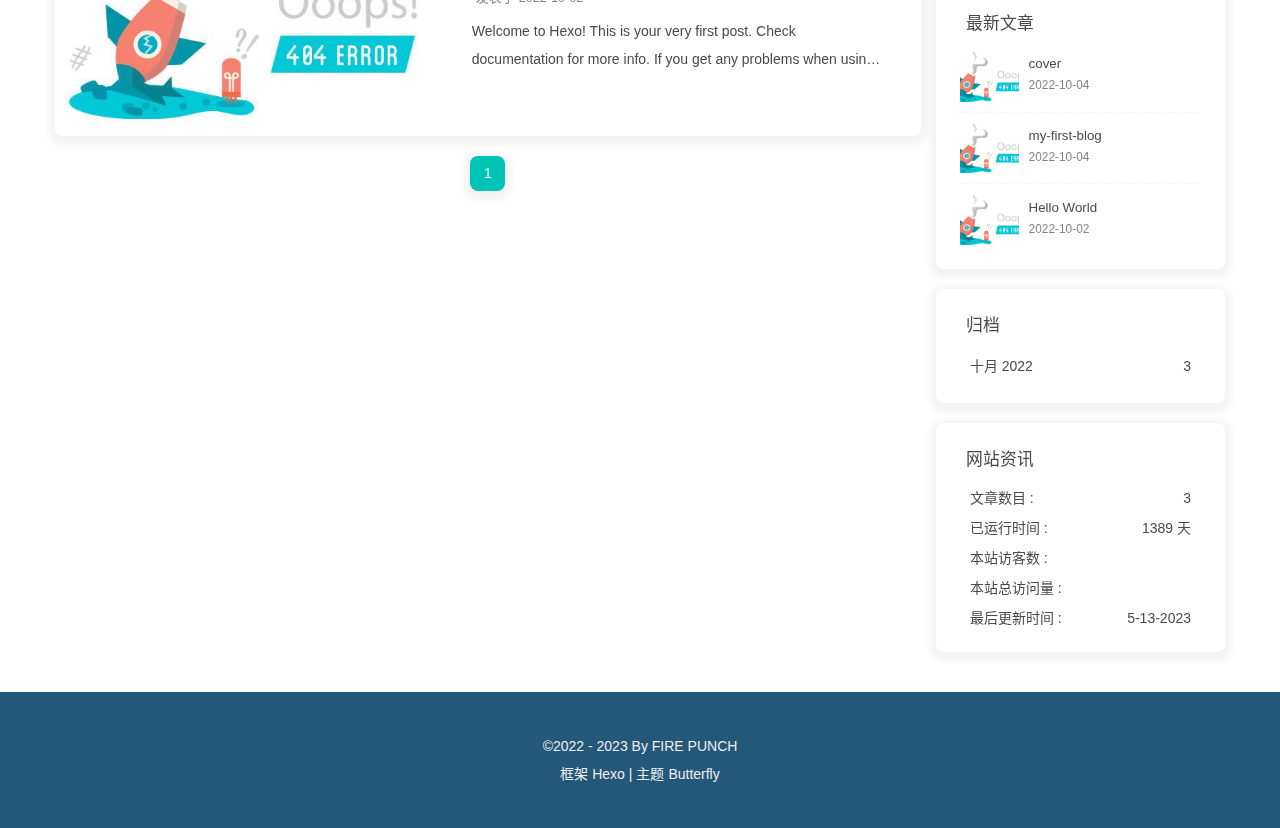
==== commit 5de18242: "Site updated: 2023-05-13 17:51:07" ====
--- a/index.html
+++ b/index.html
@@ -48,7 +48,7 @@
   isHome: true,
   isHighlightShrink: false,
   isToc: false,
-  postUpdate: '2023-04-09 11:20:04'
+  postUpdate: '2023-05-13 17:51:06'
 }</script><noscript><style type="text/css">
   #nav {
     opacity: 1
@@ -151,7 +151,7 @@
 Deploy to remote sites1$ hexo deploy
 
 More info: Deployment
-</div></div></div><nav id="pagination"><div class="pagination"><span class="page-number current">1</span></div></nav></div><div class="aside-content" id="aside-content"><div class="card-widget card-info"><div class="is-center"><div class="avatar-img"><img src="/img/favicon.jpg" onerror="this.onerror=null;this.src='/img/friend_404.gif'" alt="avatar"/></div><div class="author-info__name">FIRE PUNCH</div><div class="author-info__description"></div></div><div class="card-info-data site-data is-center"><a href="/archives/"><div class="headline">文章</div><div class="length-num">3</div></a><a href="/tags/"><div class="headline">标签</div><div class="length-num">0</div></a><a href="/categories/"><div class="headline">分类</div><div class="length-num">0</div></a></div><a id="card-info-btn" target="_blank" rel="noopener" href="https://github.com/xxxxxx"><i class="fab fa-github"></i><span>Github</span></a></div><div class="card-widget card-announcement"><div class="item-headline"><i class="fas fa-bullhorn fa-shake"></i><span>公告</span></div><div class="announcement_content">This is my Blog</div></div><div class="sticky_layout"><div class="card-widget card-recent-post"><div class="item-headline"><i class="fas fa-history"></i><span>最新文章</span></div><div class="aside-list"><div class="aside-list-item"><a class="thumbnail" href="/2022/10/04/cover/" title="cover"><img src="/img/1.png" onerror="this.onerror=null;this.src='/img/404.jpg'" alt="cover"/></a><div class="content"><a class="title" href="/2022/10/04/cover/" title="cover">cover</a><time datetime="2022-10-04T06:34:22.000Z" title="发表于 2022-10-04 14:34:22">2022-10-04</time></div></div><div class="aside-list-item"><a class="thumbnail" href="/2022/10/04/my-first-blog/" title="my-first-blog"><img src="/img/1.png" onerror="this.onerror=null;this.src='/img/404.jpg'" alt="my-first-blog"/></a><div class="content"><a class="title" href="/2022/10/04/my-first-blog/" title="my-first-blog">my-first-blog</a><time datetime="2022-10-04T05:25:35.000Z" title="发表于 2022-10-04 13:25:35">2022-10-04</time></div></div><div class="aside-list-item"><a class="thumbnail" href="/2022/10/02/hello-world/" title="Hello World"><img src="/img/1.png" onerror="this.onerror=null;this.src='/img/404.jpg'" alt="Hello World"/></a><div class="content"><a class="title" href="/2022/10/02/hello-world/" title="Hello World">Hello World</a><time datetime="2022-10-02T13:29:48.271Z" title="发表于 2022-10-02 21:29:48">2022-10-02</time></div></div></div></div><div class="card-widget card-archives"><div class="item-headline"><i class="fas fa-archive"></i><span>归档</span></div><ul class="card-archive-list"><li class="card-archive-list-item"><a class="card-archive-list-link" href="/archives/2022/10/"><span class="card-archive-list-date">十月 2022</span><span class="card-archive-list-count">3</span></a></li></ul></div><div class="card-widget card-webinfo"><div class="item-headline"><i class="fas fa-chart-line"></i><span>网站资讯</span></div><div class="webinfo"><div class="webinfo-item"><div class="item-name">文章数目 :</div><div class="item-count">3</div></div><div class="webinfo-item"><div class="item-name">已运行时间 :</div><div class="item-count" id="runtimeshow" data-publishDate="2022-10-03T16:00:00.000Z"><i class="fa-solid fa-spinner fa-spin"></i></div></div><div class="webinfo-item"><div class="item-name">本站访客数 :</div><div class="item-count" id="busuanzi_value_site_uv"><i class="fa-solid fa-spinner fa-spin"></i></div></div><div class="webinfo-item"><div class="item-name">本站总访问量 :</div><div class="item-count" id="busuanzi_value_site_pv"><i class="fa-solid fa-spinner fa-spin"></i></div></div><div class="webinfo-item"><div class="item-name">最后更新时间 :</div><div class="item-count" id="last-push-date" data-lastPushDate="2023-04-09T03:20:04.421Z"><i class="fa-solid fa-spinner fa-spin"></i></div></div></div></div></div></div></main><footer id="footer" style="background-image: url('/img/1.png')"><div id="footer-wrap"><div class="copyright">&copy;2022 - 2023 By FIRE PUNCH</div><div class="framework-info"><span>框架 </span><a target="_blank" rel="noopener" href="https://hexo.io">Hexo</a><span class="footer-separator">|</span><span>主题 </span><a target="_blank" rel="noopener" href="https://github.com/jerryc127/hexo-theme-butterfly">Butterfly</a></div></div></footer></div><div id="rightside"><div id="rightside-config-hide"><button id="darkmode" type="button" title="浅色和深色模式转换"><i class="fas fa-adjust"></i></button><button id="hide-aside-btn" type="button" title="单栏和双栏切换"><i class="fas fa-arrows-alt-h"></i></button></div><div id="rightside-config-show"><button id="rightside_config" type="button" title="设置"><i class="fas fa-cog fa-spin"></i></button><button id="go-up" type="button" title="回到顶部"><i class="fas fa-arrow-up"></i></button></div></div><div id="local-search"><div class="search-dialog"><nav class="search-nav"><span class="search-dialog-title">搜索</span><span id="loading-status"></span><button class="search-close-button"><i class="fas fa-times"></i></button></nav><div class="is-center" id="loading-database"><i class="fas fa-spinner fa-pulse"></i><span>  数据库加载中</span></div><div class="search-wrap"><div id="local-search-input"><div class="local-search-box"><input class="local-search-box--input" placeholder="搜索文章" type="text"/></div></div><hr/><div id="local-search-results"></div></div></div><div id="search-mask"></div></div><div><script src="/js/utils.js"></script><script src="/js/main.js"></script><script src="https://cdn.jsdelivr.net/npm/@fancyapps/ui/dist/fancybox.umd.min.js"></script><script src="/js/search/local-search.js"></script><div class="js-pjax"></div><div class="aplayer no-destroy" data-id="60198" data-server="netease" data-type="playlist" data-fixed="true" data-autoplay="true"> </div><canvas class="fireworks" mobile="false"></canvas><script src="https://cdn.jsdelivr.net/npm/butterfly-extsrc/dist/fireworks.min.js"></script><link rel="stylesheet" href="https://cdn.jsdelivr.net/npm/aplayer/dist/APlayer.min.css" media="print" onload="this.media='all'"><script src="https://cdn.jsdelivr.net/npm/aplayer/dist/APlayer.min.js"></script><script src="https://cdn.jsdelivr.net/npm/butterfly-extsrc/metingjs/dist/Meting.min.js"></script><script src="https://cdn.jsdelivr.net/npm/pjax/pjax.min.js"></script><script>let pjaxSelectors = ["head > title","#config-diff","#body-wrap","#rightside-config-hide","#rightside-config-show",".js-pjax"]
+</div></div></div><nav id="pagination"><div class="pagination"><span class="page-number current">1</span></div></nav></div><div class="aside-content" id="aside-content"><div class="card-widget card-info"><div class="is-center"><div class="avatar-img"><img src="/img/favicon.jpg" onerror="this.onerror=null;this.src='/img/friend_404.gif'" alt="avatar"/></div><div class="author-info__name">FIRE PUNCH</div><div class="author-info__description"></div></div><div class="card-info-data site-data is-center"><a href="/archives/"><div class="headline">文章</div><div class="length-num">3</div></a><a href="/tags/"><div class="headline">标签</div><div class="length-num">0</div></a><a href="/categories/"><div class="headline">分类</div><div class="length-num">0</div></a></div><a id="card-info-btn" target="_blank" rel="noopener" href="https://github.com/xxxxxx"><i class="fab fa-github"></i><span>Github</span></a></div><div class="card-widget card-announcement"><div class="item-headline"><i class="fas fa-bullhorn fa-shake"></i><span>公告</span></div><div class="announcement_content">This is my Blog</div></div><div class="sticky_layout"><div class="card-widget card-recent-post"><div class="item-headline"><i class="fas fa-history"></i><span>最新文章</span></div><div class="aside-list"><div class="aside-list-item"><a class="thumbnail" href="/2022/10/04/cover/" title="cover"><img src="/img/1.png" onerror="this.onerror=null;this.src='/img/404.jpg'" alt="cover"/></a><div class="content"><a class="title" href="/2022/10/04/cover/" title="cover">cover</a><time datetime="2022-10-04T06:34:22.000Z" title="发表于 2022-10-04 14:34:22">2022-10-04</time></div></div><div class="aside-list-item"><a class="thumbnail" href="/2022/10/04/my-first-blog/" title="my-first-blog"><img src="/img/1.png" onerror="this.onerror=null;this.src='/img/404.jpg'" alt="my-first-blog"/></a><div class="content"><a class="title" href="/2022/10/04/my-first-blog/" title="my-first-blog">my-first-blog</a><time datetime="2022-10-04T05:25:35.000Z" title="发表于 2022-10-04 13:25:35">2022-10-04</time></div></div><div class="aside-list-item"><a class="thumbnail" href="/2022/10/02/hello-world/" title="Hello World"><img src="/img/1.png" onerror="this.onerror=null;this.src='/img/404.jpg'" alt="Hello World"/></a><div class="content"><a class="title" href="/2022/10/02/hello-world/" title="Hello World">Hello World</a><time datetime="2022-10-02T13:29:48.271Z" title="发表于 2022-10-02 21:29:48">2022-10-02</time></div></div></div></div><div class="card-widget card-archives"><div class="item-headline"><i class="fas fa-archive"></i><span>归档</span></div><ul class="card-archive-list"><li class="card-archive-list-item"><a class="card-archive-list-link" href="/archives/2022/10/"><span class="card-archive-list-date">十月 2022</span><span class="card-archive-list-count">3</span></a></li></ul></div><div class="card-widget card-webinfo"><div class="item-headline"><i class="fas fa-chart-line"></i><span>网站资讯</span></div><div class="webinfo"><div class="webinfo-item"><div class="item-name">文章数目 :</div><div class="item-count">3</div></div><div class="webinfo-item"><div class="item-name">已运行时间 :</div><div class="item-count" id="runtimeshow" data-publishDate="2022-10-03T16:00:00.000Z"><i class="fa-solid fa-spinner fa-spin"></i></div></div><div class="webinfo-item"><div class="item-name">本站访客数 :</div><div class="item-count" id="busuanzi_value_site_uv"><i class="fa-solid fa-spinner fa-spin"></i></div></div><div class="webinfo-item"><div class="item-name">本站总访问量 :</div><div class="item-count" id="busuanzi_value_site_pv"><i class="fa-solid fa-spinner fa-spin"></i></div></div><div class="webinfo-item"><div class="item-name">最后更新时间 :</div><div class="item-count" id="last-push-date" data-lastPushDate="2023-05-13T09:51:06.551Z"><i class="fa-solid fa-spinner fa-spin"></i></div></div></div></div></div></div></main><footer id="footer" style="background-image: url('/img/1.png')"><div id="footer-wrap"><div class="copyright">&copy;2022 - 2023 By FIRE PUNCH</div><div class="framework-info"><span>框架 </span><a target="_blank" rel="noopener" href="https://hexo.io">Hexo</a><span class="footer-separator">|</span><span>主题 </span><a target="_blank" rel="noopener" href="https://github.com/jerryc127/hexo-theme-butterfly">Butterfly</a></div></div></footer></div><div id="rightside"><div id="rightside-config-hide"><button id="darkmode" type="button" title="浅色和深色模式转换"><i class="fas fa-adjust"></i></button><button id="hide-aside-btn" type="button" title="单栏和双栏切换"><i class="fas fa-arrows-alt-h"></i></button></div><div id="rightside-config-show"><button id="rightside_config" type="button" title="设置"><i class="fas fa-cog fa-spin"></i></button><button id="go-up" type="button" title="回到顶部"><i class="fas fa-arrow-up"></i></button></div></div><div id="local-search"><div class="search-dialog"><nav class="search-nav"><span class="search-dialog-title">搜索</span><span id="loading-status"></span><button class="search-close-button"><i class="fas fa-times"></i></button></nav><div class="is-center" id="loading-database"><i class="fas fa-spinner fa-pulse"></i><span>  数据库加载中</span></div><div class="search-wrap"><div id="local-search-input"><div class="local-search-box"><input class="local-search-box--input" placeholder="搜索文章" type="text"/></div></div><hr/><div id="local-search-results"></div></div></div><div id="search-mask"></div></div><div><script src="/js/utils.js"></script><script src="/js/main.js"></script><script src="https://cdn.jsdelivr.net/npm/@fancyapps/ui/dist/fancybox.umd.min.js"></script><script src="/js/search/local-search.js"></script><div class="js-pjax"></div><div class="aplayer no-destroy" data-id="60198" data-server="netease" data-type="playlist" data-fixed="true" data-autoplay="true"> </div><canvas class="fireworks" mobile="false"></canvas><script src="https://cdn.jsdelivr.net/npm/butterfly-extsrc/dist/fireworks.min.js"></script><link rel="stylesheet" href="https://cdn.jsdelivr.net/npm/aplayer/dist/APlayer.min.css" media="print" onload="this.media='all'"><script src="https://cdn.jsdelivr.net/npm/aplayer/dist/APlayer.min.js"></script><script src="https://cdn.jsdelivr.net/npm/butterfly-extsrc/metingjs/dist/Meting.min.js"></script><script src="https://cdn.jsdelivr.net/npm/pjax/pjax.min.js"></script><script>let pjaxSelectors = ["head > title","#config-diff","#body-wrap","#rightside-config-hide","#rightside-config-show",".js-pjax"]
 
 var pjax = new Pjax({
   elements: 'a:not([target="_blank"])',
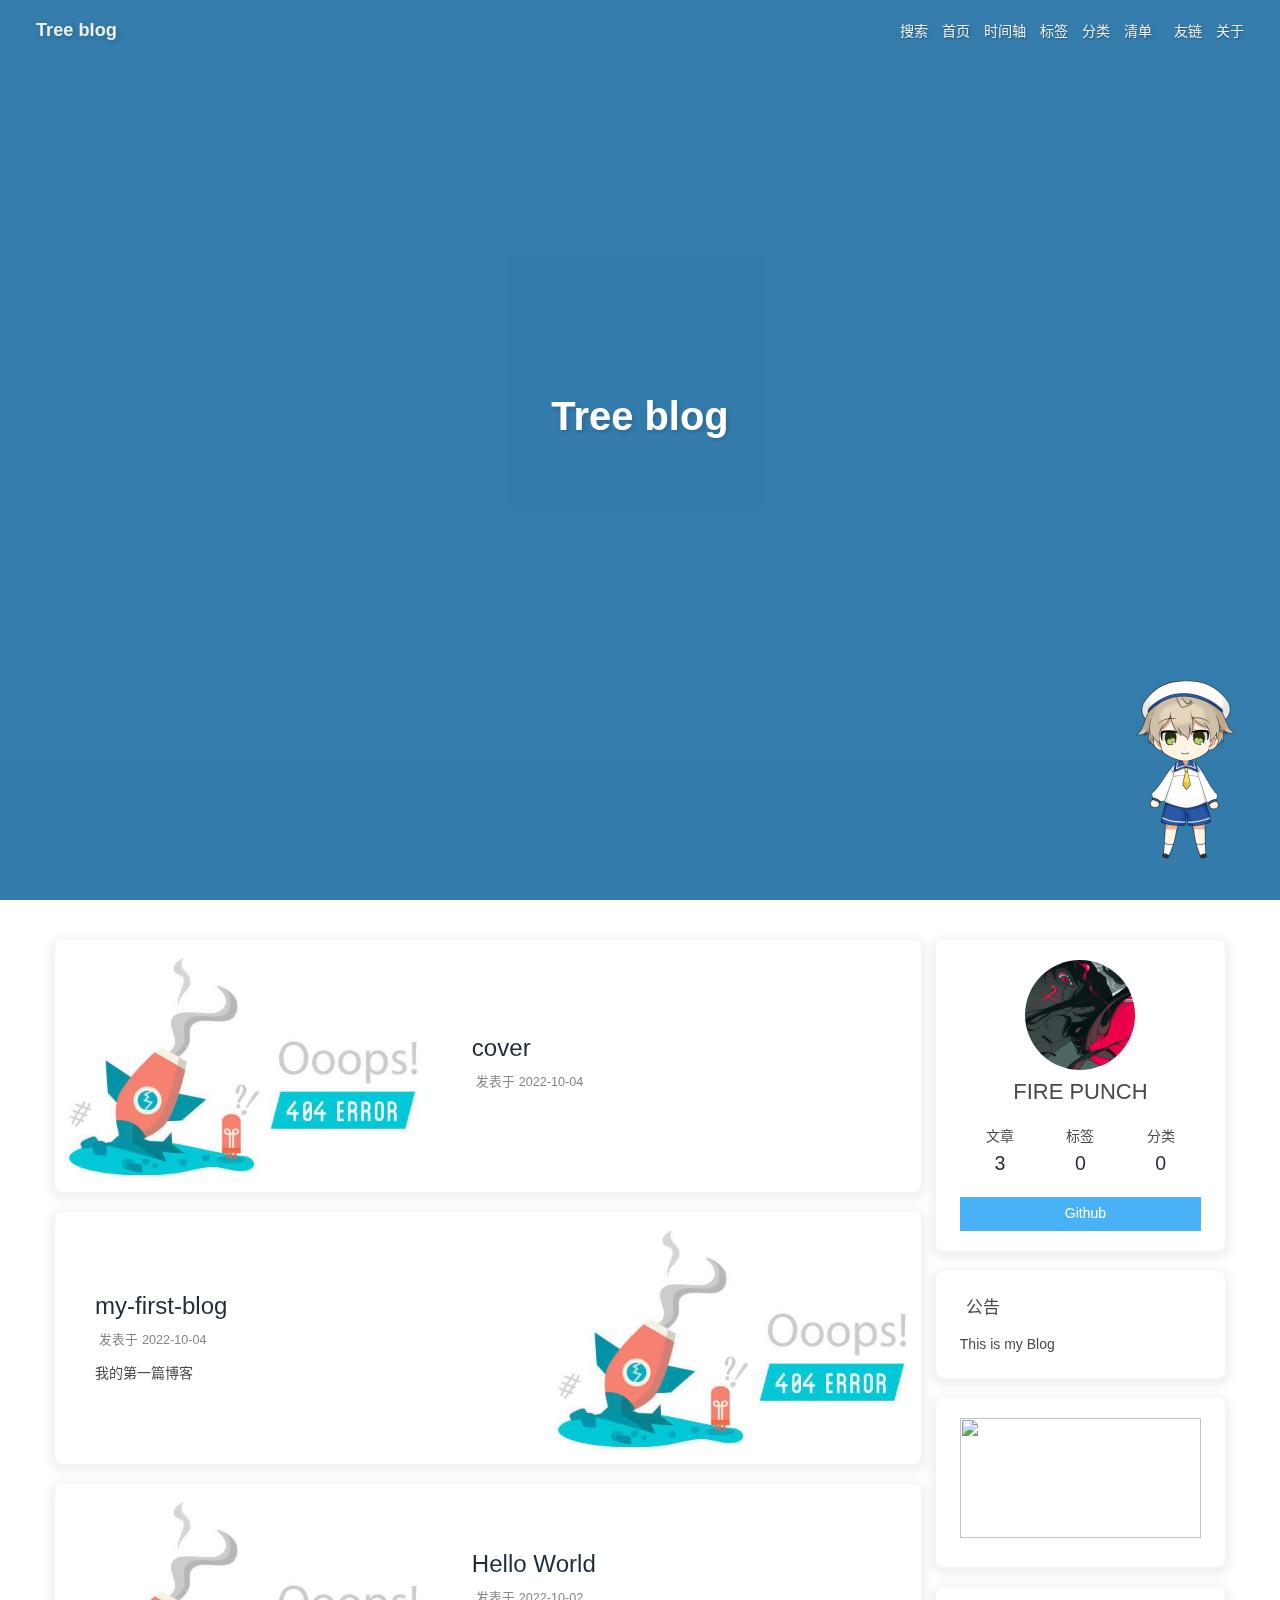
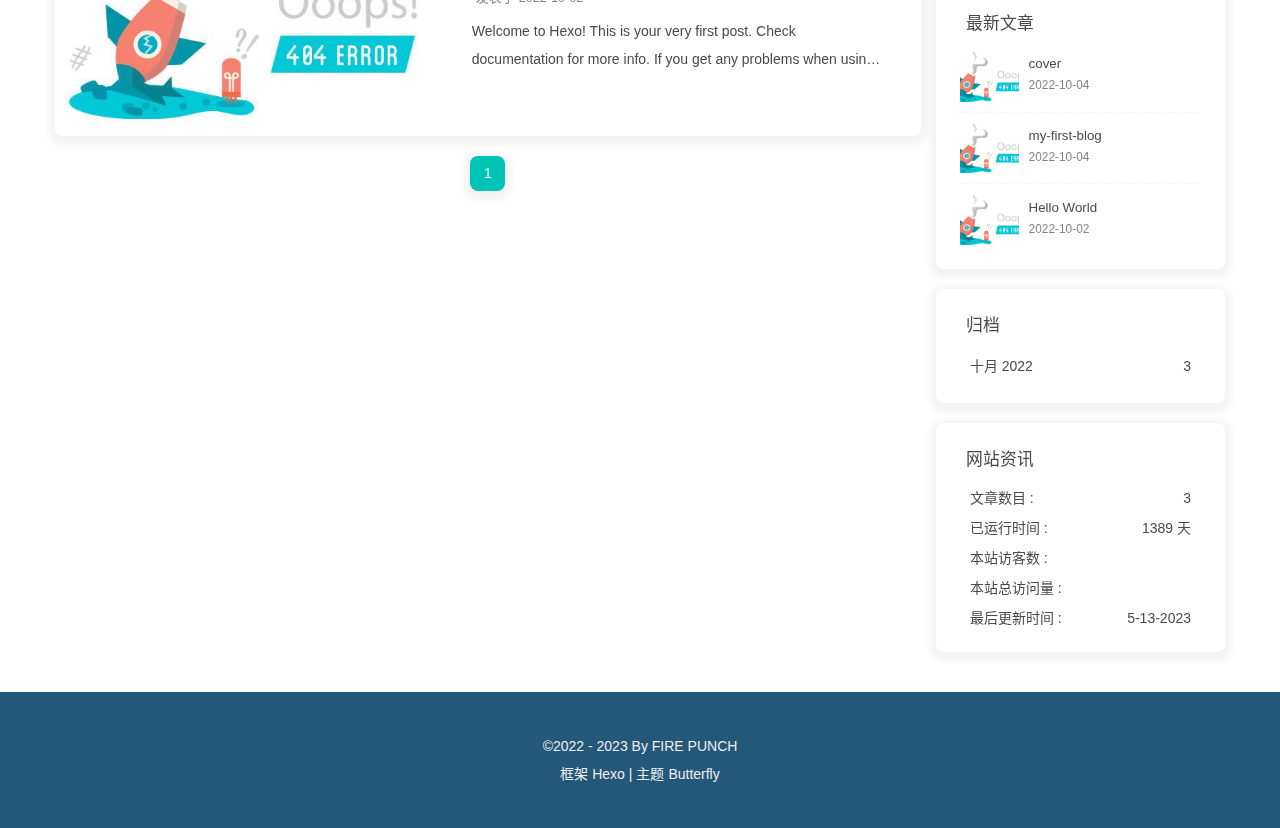
==== commit 33cdf6e0: "Site updated: 2023-05-13 17:51:33" ====
--- a/index.html
+++ b/index.html
@@ -48,7 +48,7 @@
   isHome: true,
   isHighlightShrink: false,
   isToc: false,
-  postUpdate: '2023-05-13 17:51:06'
+  postUpdate: '2023-05-13 17:51:31'
 }</script><noscript><style type="text/css">
   #nav {
     opacity: 1
@@ -151,7 +151,7 @@
 Deploy to remote sites1$ hexo deploy
 
 More info: Deployment
-</div></div></div><nav id="pagination"><div class="pagination"><span class="page-number current">1</span></div></nav></div><div class="aside-content" id="aside-content"><div class="card-widget card-info"><div class="is-center"><div class="avatar-img"><img src="/img/favicon.jpg" onerror="this.onerror=null;this.src='/img/friend_404.gif'" alt="avatar"/></div><div class="author-info__name">FIRE PUNCH</div><div class="author-info__description"></div></div><div class="card-info-data site-data is-center"><a href="/archives/"><div class="headline">文章</div><div class="length-num">3</div></a><a href="/tags/"><div class="headline">标签</div><div class="length-num">0</div></a><a href="/categories/"><div class="headline">分类</div><div class="length-num">0</div></a></div><a id="card-info-btn" target="_blank" rel="noopener" href="https://github.com/xxxxxx"><i class="fab fa-github"></i><span>Github</span></a></div><div class="card-widget card-announcement"><div class="item-headline"><i class="fas fa-bullhorn fa-shake"></i><span>公告</span></div><div class="announcement_content">This is my Blog</div></div><div class="sticky_layout"><div class="card-widget card-recent-post"><div class="item-headline"><i class="fas fa-history"></i><span>最新文章</span></div><div class="aside-list"><div class="aside-list-item"><a class="thumbnail" href="/2022/10/04/cover/" title="cover"><img src="/img/1.png" onerror="this.onerror=null;this.src='/img/404.jpg'" alt="cover"/></a><div class="content"><a class="title" href="/2022/10/04/cover/" title="cover">cover</a><time datetime="2022-10-04T06:34:22.000Z" title="发表于 2022-10-04 14:34:22">2022-10-04</time></div></div><div class="aside-list-item"><a class="thumbnail" href="/2022/10/04/my-first-blog/" title="my-first-blog"><img src="/img/1.png" onerror="this.onerror=null;this.src='/img/404.jpg'" alt="my-first-blog"/></a><div class="content"><a class="title" href="/2022/10/04/my-first-blog/" title="my-first-blog">my-first-blog</a><time datetime="2022-10-04T05:25:35.000Z" title="发表于 2022-10-04 13:25:35">2022-10-04</time></div></div><div class="aside-list-item"><a class="thumbnail" href="/2022/10/02/hello-world/" title="Hello World"><img src="/img/1.png" onerror="this.onerror=null;this.src='/img/404.jpg'" alt="Hello World"/></a><div class="content"><a class="title" href="/2022/10/02/hello-world/" title="Hello World">Hello World</a><time datetime="2022-10-02T13:29:48.271Z" title="发表于 2022-10-02 21:29:48">2022-10-02</time></div></div></div></div><div class="card-widget card-archives"><div class="item-headline"><i class="fas fa-archive"></i><span>归档</span></div><ul class="card-archive-list"><li class="card-archive-list-item"><a class="card-archive-list-link" href="/archives/2022/10/"><span class="card-archive-list-date">十月 2022</span><span class="card-archive-list-count">3</span></a></li></ul></div><div class="card-widget card-webinfo"><div class="item-headline"><i class="fas fa-chart-line"></i><span>网站资讯</span></div><div class="webinfo"><div class="webinfo-item"><div class="item-name">文章数目 :</div><div class="item-count">3</div></div><div class="webinfo-item"><div class="item-name">已运行时间 :</div><div class="item-count" id="runtimeshow" data-publishDate="2022-10-03T16:00:00.000Z"><i class="fa-solid fa-spinner fa-spin"></i></div></div><div class="webinfo-item"><div class="item-name">本站访客数 :</div><div class="item-count" id="busuanzi_value_site_uv"><i class="fa-solid fa-spinner fa-spin"></i></div></div><div class="webinfo-item"><div class="item-name">本站总访问量 :</div><div class="item-count" id="busuanzi_value_site_pv"><i class="fa-solid fa-spinner fa-spin"></i></div></div><div class="webinfo-item"><div class="item-name">最后更新时间 :</div><div class="item-count" id="last-push-date" data-lastPushDate="2023-05-13T09:51:06.551Z"><i class="fa-solid fa-spinner fa-spin"></i></div></div></div></div></div></div></main><footer id="footer" style="background-image: url('/img/1.png')"><div id="footer-wrap"><div class="copyright">&copy;2022 - 2023 By FIRE PUNCH</div><div class="framework-info"><span>框架 </span><a target="_blank" rel="noopener" href="https://hexo.io">Hexo</a><span class="footer-separator">|</span><span>主题 </span><a target="_blank" rel="noopener" href="https://github.com/jerryc127/hexo-theme-butterfly">Butterfly</a></div></div></footer></div><div id="rightside"><div id="rightside-config-hide"><button id="darkmode" type="button" title="浅色和深色模式转换"><i class="fas fa-adjust"></i></button><button id="hide-aside-btn" type="button" title="单栏和双栏切换"><i class="fas fa-arrows-alt-h"></i></button></div><div id="rightside-config-show"><button id="rightside_config" type="button" title="设置"><i class="fas fa-cog fa-spin"></i></button><button id="go-up" type="button" title="回到顶部"><i class="fas fa-arrow-up"></i></button></div></div><div id="local-search"><div class="search-dialog"><nav class="search-nav"><span class="search-dialog-title">搜索</span><span id="loading-status"></span><button class="search-close-button"><i class="fas fa-times"></i></button></nav><div class="is-center" id="loading-database"><i class="fas fa-spinner fa-pulse"></i><span>  数据库加载中</span></div><div class="search-wrap"><div id="local-search-input"><div class="local-search-box"><input class="local-search-box--input" placeholder="搜索文章" type="text"/></div></div><hr/><div id="local-search-results"></div></div></div><div id="search-mask"></div></div><div><script src="/js/utils.js"></script><script src="/js/main.js"></script><script src="https://cdn.jsdelivr.net/npm/@fancyapps/ui/dist/fancybox.umd.min.js"></script><script src="/js/search/local-search.js"></script><div class="js-pjax"></div><div class="aplayer no-destroy" data-id="60198" data-server="netease" data-type="playlist" data-fixed="true" data-autoplay="true"> </div><canvas class="fireworks" mobile="false"></canvas><script src="https://cdn.jsdelivr.net/npm/butterfly-extsrc/dist/fireworks.min.js"></script><link rel="stylesheet" href="https://cdn.jsdelivr.net/npm/aplayer/dist/APlayer.min.css" media="print" onload="this.media='all'"><script src="https://cdn.jsdelivr.net/npm/aplayer/dist/APlayer.min.js"></script><script src="https://cdn.jsdelivr.net/npm/butterfly-extsrc/metingjs/dist/Meting.min.js"></script><script src="https://cdn.jsdelivr.net/npm/pjax/pjax.min.js"></script><script>let pjaxSelectors = ["head > title","#config-diff","#body-wrap","#rightside-config-hide","#rightside-config-show",".js-pjax"]
+</div></div></div><nav id="pagination"><div class="pagination"><span class="page-number current">1</span></div></nav></div><div class="aside-content" id="aside-content"><div class="card-widget card-info"><div class="is-center"><div class="avatar-img"><img src="/img/favicon.jpg" onerror="this.onerror=null;this.src='/img/friend_404.gif'" alt="avatar"/></div><div class="author-info__name">FIRE PUNCH</div><div class="author-info__description"></div></div><div class="card-info-data site-data is-center"><a href="/archives/"><div class="headline">文章</div><div class="length-num">3</div></a><a href="/tags/"><div class="headline">标签</div><div class="length-num">0</div></a><a href="/categories/"><div class="headline">分类</div><div class="length-num">0</div></a></div><a id="card-info-btn" target="_blank" rel="noopener" href="https://github.com/xxxxxx"><i class="fab fa-github"></i><span>Github</span></a></div><div class="card-widget card-announcement"><div class="item-headline"><i class="fas fa-bullhorn fa-shake"></i><span>公告</span></div><div class="announcement_content">This is my Blog</div></div><div class="sticky_layout"><div class="card-widget card-recent-post"><div class="item-headline"><i class="fas fa-history"></i><span>最新文章</span></div><div class="aside-list"><div class="aside-list-item"><a class="thumbnail" href="/2022/10/04/cover/" title="cover"><img src="/img/1.png" onerror="this.onerror=null;this.src='/img/404.jpg'" alt="cover"/></a><div class="content"><a class="title" href="/2022/10/04/cover/" title="cover">cover</a><time datetime="2022-10-04T06:34:22.000Z" title="发表于 2022-10-04 14:34:22">2022-10-04</time></div></div><div class="aside-list-item"><a class="thumbnail" href="/2022/10/04/my-first-blog/" title="my-first-blog"><img src="/img/1.png" onerror="this.onerror=null;this.src='/img/404.jpg'" alt="my-first-blog"/></a><div class="content"><a class="title" href="/2022/10/04/my-first-blog/" title="my-first-blog">my-first-blog</a><time datetime="2022-10-04T05:25:35.000Z" title="发表于 2022-10-04 13:25:35">2022-10-04</time></div></div><div class="aside-list-item"><a class="thumbnail" href="/2022/10/02/hello-world/" title="Hello World"><img src="/img/1.png" onerror="this.onerror=null;this.src='/img/404.jpg'" alt="Hello World"/></a><div class="content"><a class="title" href="/2022/10/02/hello-world/" title="Hello World">Hello World</a><time datetime="2022-10-02T13:29:48.271Z" title="发表于 2022-10-02 21:29:48">2022-10-02</time></div></div></div></div><div class="card-widget card-archives"><div class="item-headline"><i class="fas fa-archive"></i><span>归档</span></div><ul class="card-archive-list"><li class="card-archive-list-item"><a class="card-archive-list-link" href="/archives/2022/10/"><span class="card-archive-list-date">十月 2022</span><span class="card-archive-list-count">3</span></a></li></ul></div><div class="card-widget card-webinfo"><div class="item-headline"><i class="fas fa-chart-line"></i><span>网站资讯</span></div><div class="webinfo"><div class="webinfo-item"><div class="item-name">文章数目 :</div><div class="item-count">3</div></div><div class="webinfo-item"><div class="item-name">已运行时间 :</div><div class="item-count" id="runtimeshow" data-publishDate="2022-10-03T16:00:00.000Z"><i class="fa-solid fa-spinner fa-spin"></i></div></div><div class="webinfo-item"><div class="item-name">本站访客数 :</div><div class="item-count" id="busuanzi_value_site_uv"><i class="fa-solid fa-spinner fa-spin"></i></div></div><div class="webinfo-item"><div class="item-name">本站总访问量 :</div><div class="item-count" id="busuanzi_value_site_pv"><i class="fa-solid fa-spinner fa-spin"></i></div></div><div class="webinfo-item"><div class="item-name">最后更新时间 :</div><div class="item-count" id="last-push-date" data-lastPushDate="2023-05-13T09:51:31.517Z"><i class="fa-solid fa-spinner fa-spin"></i></div></div></div></div></div></div></main><footer id="footer" style="background-image: url('/img/1.png')"><div id="footer-wrap"><div class="copyright">&copy;2022 - 2023 By FIRE PUNCH</div><div class="framework-info"><span>框架 </span><a target="_blank" rel="noopener" href="https://hexo.io">Hexo</a><span class="footer-separator">|</span><span>主题 </span><a target="_blank" rel="noopener" href="https://github.com/jerryc127/hexo-theme-butterfly">Butterfly</a></div></div></footer></div><div id="rightside"><div id="rightside-config-hide"><button id="darkmode" type="button" title="浅色和深色模式转换"><i class="fas fa-adjust"></i></button><button id="hide-aside-btn" type="button" title="单栏和双栏切换"><i class="fas fa-arrows-alt-h"></i></button></div><div id="rightside-config-show"><button id="rightside_config" type="button" title="设置"><i class="fas fa-cog fa-spin"></i></button><button id="go-up" type="button" title="回到顶部"><i class="fas fa-arrow-up"></i></button></div></div><div id="local-search"><div class="search-dialog"><nav class="search-nav"><span class="search-dialog-title">搜索</span><span id="loading-status"></span><button class="search-close-button"><i class="fas fa-times"></i></button></nav><div class="is-center" id="loading-database"><i class="fas fa-spinner fa-pulse"></i><span>  数据库加载中</span></div><div class="search-wrap"><div id="local-search-input"><div class="local-search-box"><input class="local-search-box--input" placeholder="搜索文章" type="text"/></div></div><hr/><div id="local-search-results"></div></div></div><div id="search-mask"></div></div><div><script src="/js/utils.js"></script><script src="/js/main.js"></script><script src="https://cdn.jsdelivr.net/npm/@fancyapps/ui/dist/fancybox.umd.min.js"></script><script src="/js/search/local-search.js"></script><div class="js-pjax"></div><div class="aplayer no-destroy" data-id="60198" data-server="netease" data-type="playlist" data-fixed="true" data-autoplay="true"> </div><canvas class="fireworks" mobile="false"></canvas><script src="https://cdn.jsdelivr.net/npm/butterfly-extsrc/dist/fireworks.min.js"></script><link rel="stylesheet" href="https://cdn.jsdelivr.net/npm/aplayer/dist/APlayer.min.css" media="print" onload="this.media='all'"><script src="https://cdn.jsdelivr.net/npm/aplayer/dist/APlayer.min.js"></script><script src="https://cdn.jsdelivr.net/npm/butterfly-extsrc/metingjs/dist/Meting.min.js"></script><script src="https://cdn.jsdelivr.net/npm/pjax/pjax.min.js"></script><script>let pjaxSelectors = ["head > title","#config-diff","#body-wrap","#rightside-config-hide","#rightside-config-show",".js-pjax"]
 
 var pjax = new Pjax({
   elements: 'a:not([target="_blank"])',
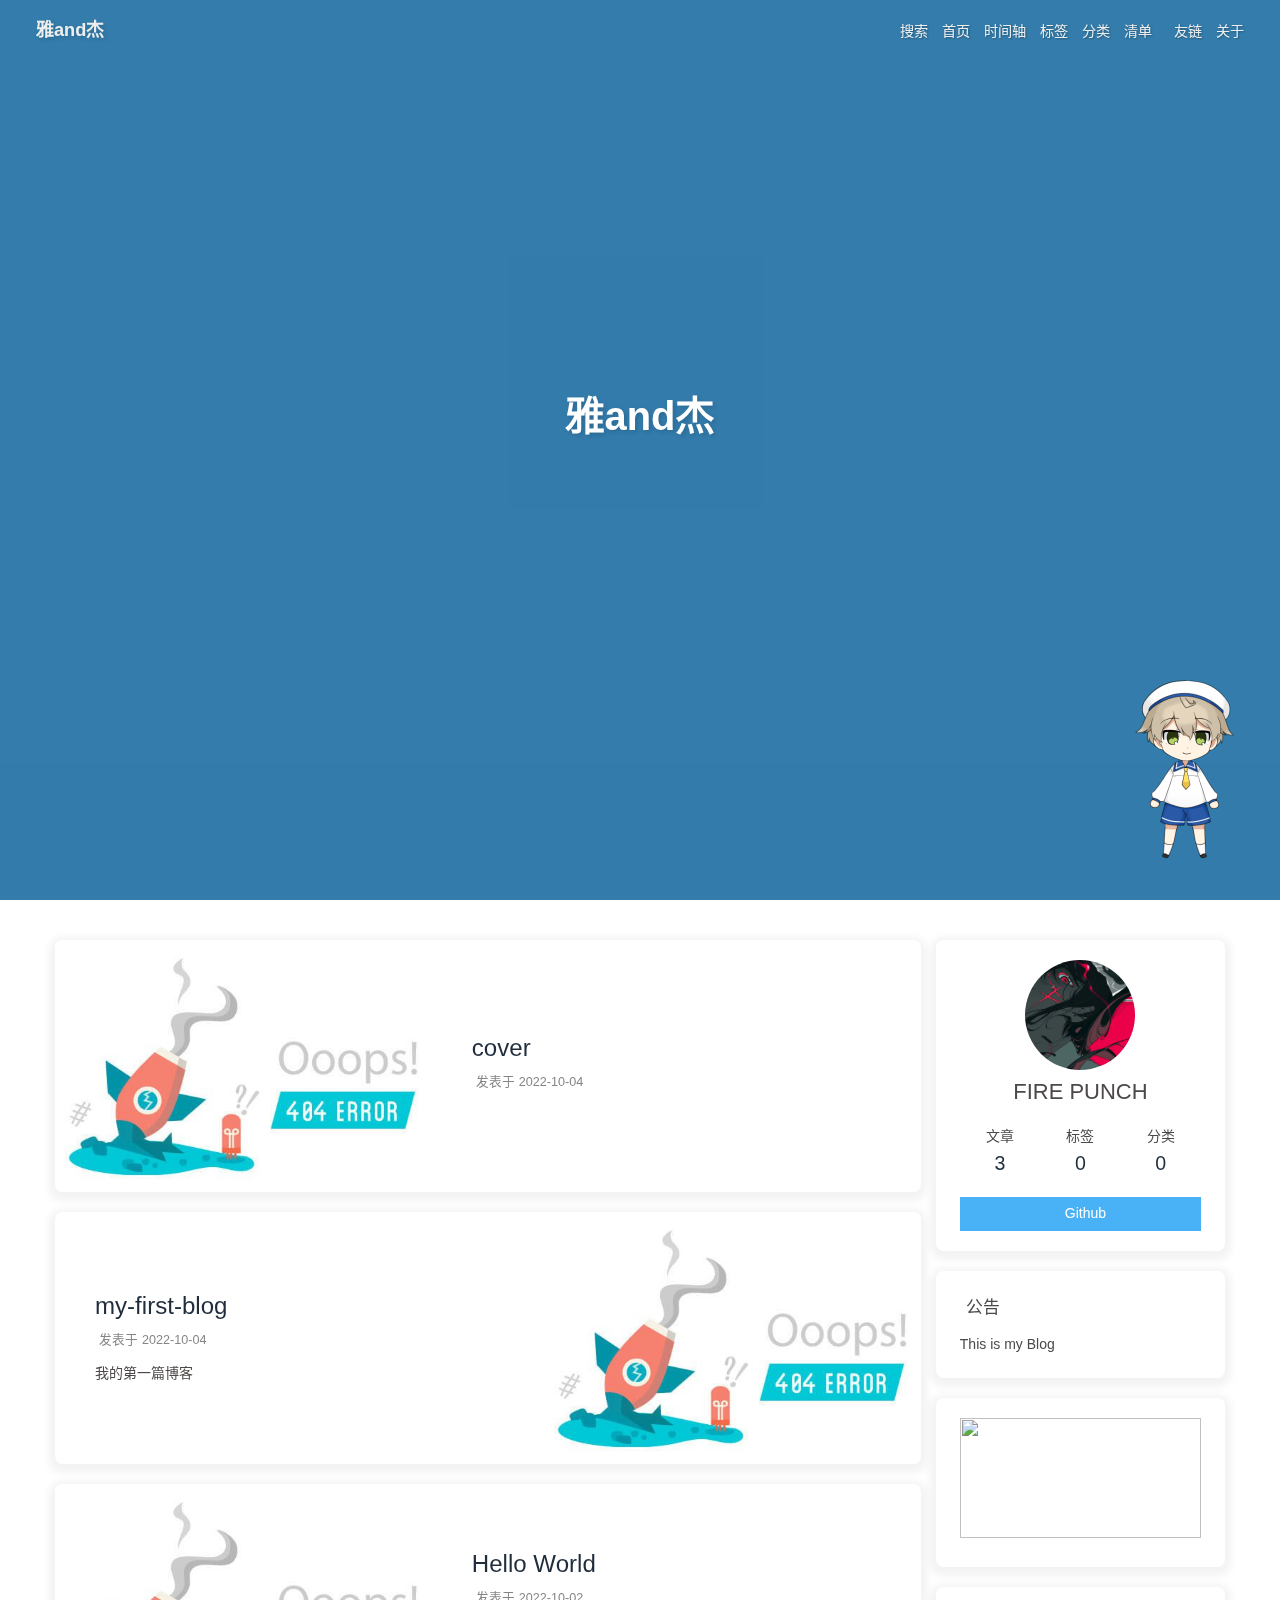
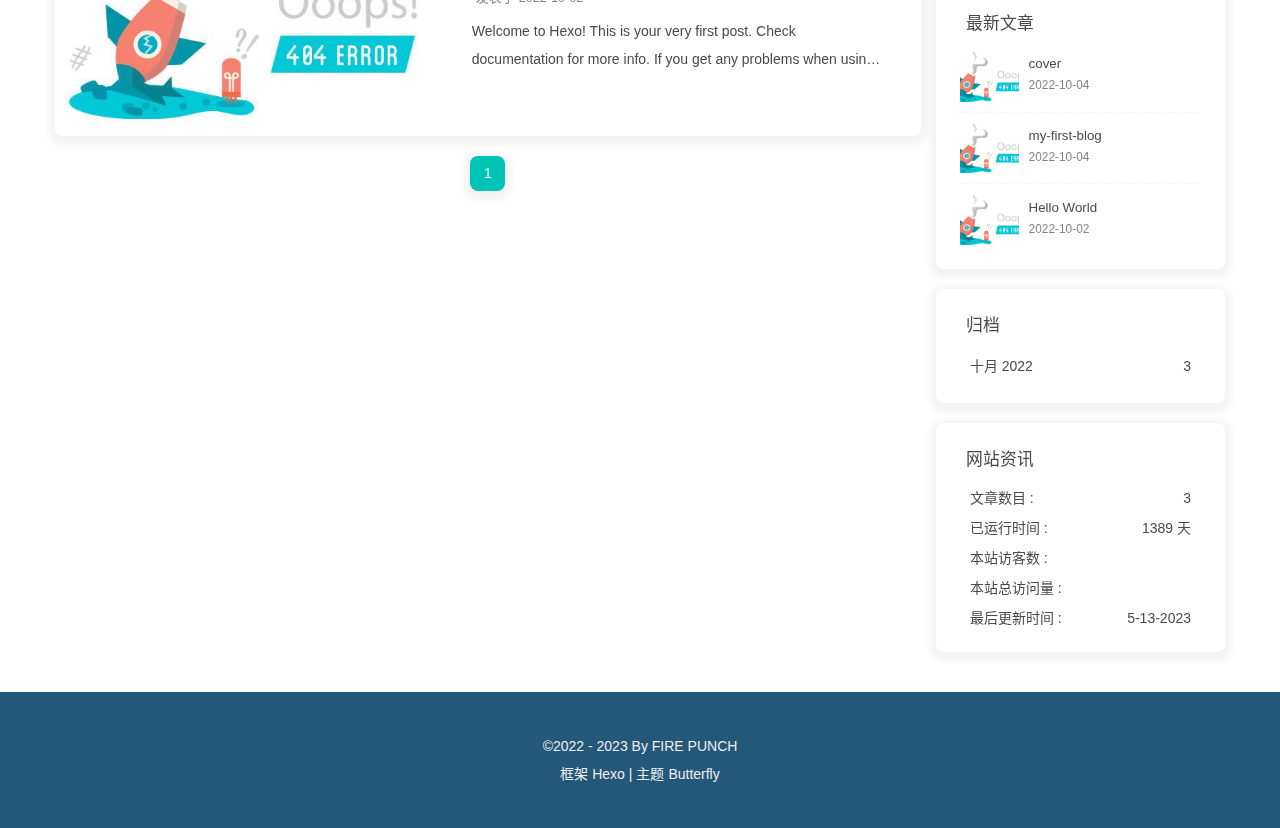
==== commit 9ed1ecab: "Site updated: 2023-05-13 17:57:43" ====
--- a/index.html
+++ b/index.html
@@ -1,7 +1,7 @@
-<!DOCTYPE html><html lang="zh-CN" data-theme="light"><head><meta charset="UTF-8"><meta http-equiv="X-UA-Compatible" content="IE=edge"><meta name="viewport" content="width=device-width, initial-scale=1.0, maximum-scale=1.0, user-scalable=no"><title>Tree blog</title><meta name="author" content="FIRE PUNCH"><meta name="copyright" content="FIRE PUNCH"><meta name="format-detection" content="telephone=no"><meta name="theme-color" content="#ffffff"><meta property="og:type" content="website">
-<meta property="og:title" content="Tree blog">
+<!DOCTYPE html><html lang="zh-CN" data-theme="light"><head><meta charset="UTF-8"><meta http-equiv="X-UA-Compatible" content="IE=edge"><meta name="viewport" content="width=device-width, initial-scale=1.0, maximum-scale=1.0, user-scalable=no"><title>雅and杰</title><meta name="author" content="FIRE PUNCH"><meta name="copyright" content="FIRE PUNCH"><meta name="format-detection" content="telephone=no"><meta name="theme-color" content="#ffffff"><meta property="og:type" content="website">
+<meta property="og:title" content="雅and杰">
 <meta property="og:url" content="http://example.com/index.html">
-<meta property="og:site_name" content="Tree blog">
+<meta property="og:site_name" content="雅and杰">
 <meta property="og:locale" content="zh_CN">
 <meta property="og:image" content="http://example.com/img/favicon.jpg">
 <meta property="article:author" content="FIRE PUNCH">
@@ -43,12 +43,12 @@
   islazyload: false,
   isAnchor: false
 }</script><script id="config-diff">var GLOBAL_CONFIG_SITE = {
-  title: 'Tree blog',
+  title: '雅and杰',
   isPost: false,
   isHome: true,
   isHighlightShrink: false,
   isToc: false,
-  postUpdate: '2023-05-13 17:51:31'
+  postUpdate: '2023-05-13 17:57:41'
 }</script><noscript><style type="text/css">
   #nav {
     opacity: 1
@@ -137,7 +137,7 @@
       }
     }
     detectApple()
-    })(window)</script><link rel="stylesheet" href="https://cdn.jsdelivr.net/npm/static-butterfly/dist/css/index.min.css"><!-- hexo injector head_end start --><link rel="stylesheet" href="https://unpkg.zhimg.com/hexo-butterfly-clock/lib/clock.min.css" /><!-- hexo injector head_end end --><meta name="generator" content="Hexo 6.3.0"></head><body><div id="web_bg"></div><div id="sidebar"><div id="menu-mask"></div><div id="sidebar-menus"><div class="avatar-img is-center"><img src="/img/favicon.jpg" onerror="onerror=null;src='/img/friend_404.gif'" alt="avatar"/></div><div class="sidebar-site-data site-data is-center"><a href="/archives/"><div class="headline">文章</div><div class="length-num">3</div></a><a href="/tags/"><div class="headline">标签</div><div class="length-num">0</div></a><a href="/categories/"><div class="headline">分类</div><div class="length-num">0</div></a></div><hr/><div class="menus_items"><div class="menus_item"><a class="site-page" href="/"><i class="fa-fw fas fa-home"></i><span> 首页</span></a></div><div class="menus_item"><a class="site-page" href="/archives/"><i class="fa-fw fas fa-archive"></i><span> 时间轴</span></a></div><div class="menus_item"><a class="site-page" href="/tags/"><i class="fa-fw fas fa-tags"></i><span> 标签</span></a></div><div class="menus_item"><a class="site-page" href="/categories/"><i class="fa-fw fas fa-folder-open"></i><span> 分类</span></a></div><div class="menus_item"><a class="site-page group" href="javascript:void(0);"><i class="fa-fw fa fa-heartbeat"></i><span> 清单</span><i class="fas fa-chevron-down"></i></a><ul class="menus_item_child"><li><a class="site-page child" href="/music/"><i class="fa-fw fas fa-music"></i><span> 音乐</span></a></li><li><a class="site-page child" href="/Gallery/"><i class="fa-fw fas fa-images"></i><span> 照片</span></a></li><li><a class="site-page child" href="/movies/"><i class="fa-fw fas fa-video"></i><span> 电影</span></a></li></ul></div><div class="menus_item"><a class="site-page" href="/link/"><i class="fa-fw fas fa-link"></i><span> 友链</span></a></div><div class="menus_item"><a class="site-page" href="/about/"><i class="fa-fw fas fa-heart"></i><span> 关于</span></a></div></div></div></div><div class="page" id="body-wrap"><header class="full_page" id="page-header" style="background-image: url('/img/1.png')"><nav id="nav"><span id="blog_name"><a id="site-name" href="/">Tree blog</a></span><div id="menus"><div id="search-button"><a class="site-page social-icon search"><i class="fas fa-search fa-fw"></i><span> 搜索</span></a></div><div class="menus_items"><div class="menus_item"><a class="site-page" href="/"><i class="fa-fw fas fa-home"></i><span> 首页</span></a></div><div class="menus_item"><a class="site-page" href="/archives/"><i class="fa-fw fas fa-archive"></i><span> 时间轴</span></a></div><div class="menus_item"><a class="site-page" href="/tags/"><i class="fa-fw fas fa-tags"></i><span> 标签</span></a></div><div class="menus_item"><a class="site-page" href="/categories/"><i class="fa-fw fas fa-folder-open"></i><span> 分类</span></a></div><div class="menus_item"><a class="site-page group" href="javascript:void(0);"><i class="fa-fw fa fa-heartbeat"></i><span> 清单</span><i class="fas fa-chevron-down"></i></a><ul class="menus_item_child"><li><a class="site-page child" href="/music/"><i class="fa-fw fas fa-music"></i><span> 音乐</span></a></li><li><a class="site-page child" href="/Gallery/"><i class="fa-fw fas fa-images"></i><span> 照片</span></a></li><li><a class="site-page child" href="/movies/"><i class="fa-fw fas fa-video"></i><span> 电影</span></a></li></ul></div><div class="menus_item"><a class="site-page" href="/link/"><i class="fa-fw fas fa-link"></i><span> 友链</span></a></div><div class="menus_item"><a class="site-page" href="/about/"><i class="fa-fw fas fa-heart"></i><span> 关于</span></a></div></div><div id="toggle-menu"><a class="site-page"><i class="fas fa-bars fa-fw"></i></a></div></div></nav><div id="site-info"><h1 id="site-title">Tree blog</h1></div><div id="scroll-down"><i class="fas fa-angle-down scroll-down-effects"></i></div></header><main class="layout" id="content-inner"><div class="recent-posts" id="recent-posts"><div class="recent-post-item"><div class="post_cover left"><a href="/2022/10/04/cover/" title="cover"><img class="post_bg" src="/img/1.png" onerror="this.onerror=null;this.src='/img/404.jpg'" alt="cover"></a></div><div class="recent-post-info"><a class="article-title" href="/2022/10/04/cover/" title="cover">cover</a><div class="article-meta-wrap"><span class="post-meta-date"><i class="far fa-calendar-alt"></i><span class="article-meta-label">发表于</span><time datetime="2022-10-04T06:34:22.000Z" title="发表于 2022-10-04 14:34:22">2022-10-04</time></span></div><div class="content"></div></div></div><div class="recent-post-item"><div class="post_cover right"><a href="/2022/10/04/my-first-blog/" title="my-first-blog"><img class="post_bg" src="/img/1.png" onerror="this.onerror=null;this.src='/img/404.jpg'" alt="my-first-blog"></a></div><div class="recent-post-info"><a class="article-title" href="/2022/10/04/my-first-blog/" title="my-first-blog">my-first-blog</a><div class="article-meta-wrap"><span class="post-meta-date"><i class="far fa-calendar-alt"></i><span class="article-meta-label">发表于</span><time datetime="2022-10-04T05:25:35.000Z" title="发表于 2022-10-04 13:25:35">2022-10-04</time></span></div><div class="content">我的第一篇博客
+    })(window)</script><link rel="stylesheet" href="https://cdn.jsdelivr.net/npm/static-butterfly/dist/css/index.min.css"><!-- hexo injector head_end start --><link rel="stylesheet" href="https://unpkg.zhimg.com/hexo-butterfly-clock/lib/clock.min.css" /><!-- hexo injector head_end end --><meta name="generator" content="Hexo 6.3.0"></head><body><div id="web_bg"></div><div id="sidebar"><div id="menu-mask"></div><div id="sidebar-menus"><div class="avatar-img is-center"><img src="/img/favicon.jpg" onerror="onerror=null;src='/img/friend_404.gif'" alt="avatar"/></div><div class="sidebar-site-data site-data is-center"><a href="/archives/"><div class="headline">文章</div><div class="length-num">3</div></a><a href="/tags/"><div class="headline">标签</div><div class="length-num">0</div></a><a href="/categories/"><div class="headline">分类</div><div class="length-num">0</div></a></div><hr/><div class="menus_items"><div class="menus_item"><a class="site-page" href="/"><i class="fa-fw fas fa-home"></i><span> 首页</span></a></div><div class="menus_item"><a class="site-page" href="/archives/"><i class="fa-fw fas fa-archive"></i><span> 时间轴</span></a></div><div class="menus_item"><a class="site-page" href="/tags/"><i class="fa-fw fas fa-tags"></i><span> 标签</span></a></div><div class="menus_item"><a class="site-page" href="/categories/"><i class="fa-fw fas fa-folder-open"></i><span> 分类</span></a></div><div class="menus_item"><a class="site-page group" href="javascript:void(0);"><i class="fa-fw fa fa-heartbeat"></i><span> 清单</span><i class="fas fa-chevron-down"></i></a><ul class="menus_item_child"><li><a class="site-page child" href="/music/"><i class="fa-fw fas fa-music"></i><span> 音乐</span></a></li><li><a class="site-page child" href="/Gallery/"><i class="fa-fw fas fa-images"></i><span> 照片</span></a></li><li><a class="site-page child" href="/movies/"><i class="fa-fw fas fa-video"></i><span> 电影</span></a></li></ul></div><div class="menus_item"><a class="site-page" href="/link/"><i class="fa-fw fas fa-link"></i><span> 友链</span></a></div><div class="menus_item"><a class="site-page" href="/about/"><i class="fa-fw fas fa-heart"></i><span> 关于</span></a></div></div></div></div><div class="page" id="body-wrap"><header class="full_page" id="page-header" style="background-image: url('/img/1.png')"><nav id="nav"><span id="blog_name"><a id="site-name" href="/">雅and杰</a></span><div id="menus"><div id="search-button"><a class="site-page social-icon search"><i class="fas fa-search fa-fw"></i><span> 搜索</span></a></div><div class="menus_items"><div class="menus_item"><a class="site-page" href="/"><i class="fa-fw fas fa-home"></i><span> 首页</span></a></div><div class="menus_item"><a class="site-page" href="/archives/"><i class="fa-fw fas fa-archive"></i><span> 时间轴</span></a></div><div class="menus_item"><a class="site-page" href="/tags/"><i class="fa-fw fas fa-tags"></i><span> 标签</span></a></div><div class="menus_item"><a class="site-page" href="/categories/"><i class="fa-fw fas fa-folder-open"></i><span> 分类</span></a></div><div class="menus_item"><a class="site-page group" href="javascript:void(0);"><i class="fa-fw fa fa-heartbeat"></i><span> 清单</span><i class="fas fa-chevron-down"></i></a><ul class="menus_item_child"><li><a class="site-page child" href="/music/"><i class="fa-fw fas fa-music"></i><span> 音乐</span></a></li><li><a class="site-page child" href="/Gallery/"><i class="fa-fw fas fa-images"></i><span> 照片</span></a></li><li><a class="site-page child" href="/movies/"><i class="fa-fw fas fa-video"></i><span> 电影</span></a></li></ul></div><div class="menus_item"><a class="site-page" href="/link/"><i class="fa-fw fas fa-link"></i><span> 友链</span></a></div><div class="menus_item"><a class="site-page" href="/about/"><i class="fa-fw fas fa-heart"></i><span> 关于</span></a></div></div><div id="toggle-menu"><a class="site-page"><i class="fas fa-bars fa-fw"></i></a></div></div></nav><div id="site-info"><h1 id="site-title">雅and杰</h1></div><div id="scroll-down"><i class="fas fa-angle-down scroll-down-effects"></i></div></header><main class="layout" id="content-inner"><div class="recent-posts" id="recent-posts"><div class="recent-post-item"><div class="post_cover left"><a href="/2022/10/04/cover/" title="cover"><img class="post_bg" src="/img/1.png" onerror="this.onerror=null;this.src='/img/404.jpg'" alt="cover"></a></div><div class="recent-post-info"><a class="article-title" href="/2022/10/04/cover/" title="cover">cover</a><div class="article-meta-wrap"><span class="post-meta-date"><i class="far fa-calendar-alt"></i><span class="article-meta-label">发表于</span><time datetime="2022-10-04T06:34:22.000Z" title="发表于 2022-10-04 14:34:22">2022-10-04</time></span></div><div class="content"></div></div></div><div class="recent-post-item"><div class="post_cover right"><a href="/2022/10/04/my-first-blog/" title="my-first-blog"><img class="post_bg" src="/img/1.png" onerror="this.onerror=null;this.src='/img/404.jpg'" alt="my-first-blog"></a></div><div class="recent-post-info"><a class="article-title" href="/2022/10/04/my-first-blog/" title="my-first-blog">my-first-blog</a><div class="article-meta-wrap"><span class="post-meta-date"><i class="far fa-calendar-alt"></i><span class="article-meta-label">发表于</span><time datetime="2022-10-04T05:25:35.000Z" title="发表于 2022-10-04 13:25:35">2022-10-04</time></span></div><div class="content">我的第一篇博客
 </div></div></div><div class="recent-post-item"><div class="post_cover left"><a href="/2022/10/02/hello-world/" title="Hello World"><img class="post_bg" src="/img/1.png" onerror="this.onerror=null;this.src='/img/404.jpg'" alt="Hello World"></a></div><div class="recent-post-info"><a class="article-title" href="/2022/10/02/hello-world/" title="Hello World">Hello World</a><div class="article-meta-wrap"><span class="post-meta-date"><i class="far fa-calendar-alt"></i><span class="article-meta-label">发表于</span><time datetime="2022-10-02T13:29:48.271Z" title="发表于 2022-10-02 21:29:48">2022-10-02</time></span></div><div class="content">Welcome to Hexo! This is your very first post. Check documentation for more info. If you get any problems when using Hexo, you can find the answer in troubleshooting or you can ask me on GitHub.
 Quick StartCreate a new post1$ hexo new &quot;My New Post&quot;
 
@@ -151,7 +151,7 @@
 Deploy to remote sites1$ hexo deploy
 
 More info: Deployment
-</div></div></div><nav id="pagination"><div class="pagination"><span class="page-number current">1</span></div></nav></div><div class="aside-content" id="aside-content"><div class="card-widget card-info"><div class="is-center"><div class="avatar-img"><img src="/img/favicon.jpg" onerror="this.onerror=null;this.src='/img/friend_404.gif'" alt="avatar"/></div><div class="author-info__name">FIRE PUNCH</div><div class="author-info__description"></div></div><div class="card-info-data site-data is-center"><a href="/archives/"><div class="headline">文章</div><div class="length-num">3</div></a><a href="/tags/"><div class="headline">标签</div><div class="length-num">0</div></a><a href="/categories/"><div class="headline">分类</div><div class="length-num">0</div></a></div><a id="card-info-btn" target="_blank" rel="noopener" href="https://github.com/xxxxxx"><i class="fab fa-github"></i><span>Github</span></a></div><div class="card-widget card-announcement"><div class="item-headline"><i class="fas fa-bullhorn fa-shake"></i><span>公告</span></div><div class="announcement_content">This is my Blog</div></div><div class="sticky_layout"><div class="card-widget card-recent-post"><div class="item-headline"><i class="fas fa-history"></i><span>最新文章</span></div><div class="aside-list"><div class="aside-list-item"><a class="thumbnail" href="/2022/10/04/cover/" title="cover"><img src="/img/1.png" onerror="this.onerror=null;this.src='/img/404.jpg'" alt="cover"/></a><div class="content"><a class="title" href="/2022/10/04/cover/" title="cover">cover</a><time datetime="2022-10-04T06:34:22.000Z" title="发表于 2022-10-04 14:34:22">2022-10-04</time></div></div><div class="aside-list-item"><a class="thumbnail" href="/2022/10/04/my-first-blog/" title="my-first-blog"><img src="/img/1.png" onerror="this.onerror=null;this.src='/img/404.jpg'" alt="my-first-blog"/></a><div class="content"><a class="title" href="/2022/10/04/my-first-blog/" title="my-first-blog">my-first-blog</a><time datetime="2022-10-04T05:25:35.000Z" title="发表于 2022-10-04 13:25:35">2022-10-04</time></div></div><div class="aside-list-item"><a class="thumbnail" href="/2022/10/02/hello-world/" title="Hello World"><img src="/img/1.png" onerror="this.onerror=null;this.src='/img/404.jpg'" alt="Hello World"/></a><div class="content"><a class="title" href="/2022/10/02/hello-world/" title="Hello World">Hello World</a><time datetime="2022-10-02T13:29:48.271Z" title="发表于 2022-10-02 21:29:48">2022-10-02</time></div></div></div></div><div class="card-widget card-archives"><div class="item-headline"><i class="fas fa-archive"></i><span>归档</span></div><ul class="card-archive-list"><li class="card-archive-list-item"><a class="card-archive-list-link" href="/archives/2022/10/"><span class="card-archive-list-date">十月 2022</span><span class="card-archive-list-count">3</span></a></li></ul></div><div class="card-widget card-webinfo"><div class="item-headline"><i class="fas fa-chart-line"></i><span>网站资讯</span></div><div class="webinfo"><div class="webinfo-item"><div class="item-name">文章数目 :</div><div class="item-count">3</div></div><div class="webinfo-item"><div class="item-name">已运行时间 :</div><div class="item-count" id="runtimeshow" data-publishDate="2022-10-03T16:00:00.000Z"><i class="fa-solid fa-spinner fa-spin"></i></div></div><div class="webinfo-item"><div class="item-name">本站访客数 :</div><div class="item-count" id="busuanzi_value_site_uv"><i class="fa-solid fa-spinner fa-spin"></i></div></div><div class="webinfo-item"><div class="item-name">本站总访问量 :</div><div class="item-count" id="busuanzi_value_site_pv"><i class="fa-solid fa-spinner fa-spin"></i></div></div><div class="webinfo-item"><div class="item-name">最后更新时间 :</div><div class="item-count" id="last-push-date" data-lastPushDate="2023-05-13T09:51:31.517Z"><i class="fa-solid fa-spinner fa-spin"></i></div></div></div></div></div></div></main><footer id="footer" style="background-image: url('/img/1.png')"><div id="footer-wrap"><div class="copyright">&copy;2022 - 2023 By FIRE PUNCH</div><div class="framework-info"><span>框架 </span><a target="_blank" rel="noopener" href="https://hexo.io">Hexo</a><span class="footer-separator">|</span><span>主题 </span><a target="_blank" rel="noopener" href="https://github.com/jerryc127/hexo-theme-butterfly">Butterfly</a></div></div></footer></div><div id="rightside"><div id="rightside-config-hide"><button id="darkmode" type="button" title="浅色和深色模式转换"><i class="fas fa-adjust"></i></button><button id="hide-aside-btn" type="button" title="单栏和双栏切换"><i class="fas fa-arrows-alt-h"></i></button></div><div id="rightside-config-show"><button id="rightside_config" type="button" title="设置"><i class="fas fa-cog fa-spin"></i></button><button id="go-up" type="button" title="回到顶部"><i class="fas fa-arrow-up"></i></button></div></div><div id="local-search"><div class="search-dialog"><nav class="search-nav"><span class="search-dialog-title">搜索</span><span id="loading-status"></span><button class="search-close-button"><i class="fas fa-times"></i></button></nav><div class="is-center" id="loading-database"><i class="fas fa-spinner fa-pulse"></i><span>  数据库加载中</span></div><div class="search-wrap"><div id="local-search-input"><div class="local-search-box"><input class="local-search-box--input" placeholder="搜索文章" type="text"/></div></div><hr/><div id="local-search-results"></div></div></div><div id="search-mask"></div></div><div><script src="/js/utils.js"></script><script src="/js/main.js"></script><script src="https://cdn.jsdelivr.net/npm/@fancyapps/ui/dist/fancybox.umd.min.js"></script><script src="/js/search/local-search.js"></script><div class="js-pjax"></div><div class="aplayer no-destroy" data-id="60198" data-server="netease" data-type="playlist" data-fixed="true" data-autoplay="true"> </div><canvas class="fireworks" mobile="false"></canvas><script src="https://cdn.jsdelivr.net/npm/butterfly-extsrc/dist/fireworks.min.js"></script><link rel="stylesheet" href="https://cdn.jsdelivr.net/npm/aplayer/dist/APlayer.min.css" media="print" onload="this.media='all'"><script src="https://cdn.jsdelivr.net/npm/aplayer/dist/APlayer.min.js"></script><script src="https://cdn.jsdelivr.net/npm/butterfly-extsrc/metingjs/dist/Meting.min.js"></script><script src="https://cdn.jsdelivr.net/npm/pjax/pjax.min.js"></script><script>let pjaxSelectors = ["head > title","#config-diff","#body-wrap","#rightside-config-hide","#rightside-config-show",".js-pjax"]
+</div></div></div><nav id="pagination"><div class="pagination"><span class="page-number current">1</span></div></nav></div><div class="aside-content" id="aside-content"><div class="card-widget card-info"><div class="is-center"><div class="avatar-img"><img src="/img/favicon.jpg" onerror="this.onerror=null;this.src='/img/friend_404.gif'" alt="avatar"/></div><div class="author-info__name">FIRE PUNCH</div><div class="author-info__description"></div></div><div class="card-info-data site-data is-center"><a href="/archives/"><div class="headline">文章</div><div class="length-num">3</div></a><a href="/tags/"><div class="headline">标签</div><div class="length-num">0</div></a><a href="/categories/"><div class="headline">分类</div><div class="length-num">0</div></a></div><a id="card-info-btn" target="_blank" rel="noopener" href="https://github.com/xxxxxx"><i class="fab fa-github"></i><span>Github</span></a></div><div class="card-widget card-announcement"><div class="item-headline"><i class="fas fa-bullhorn fa-shake"></i><span>公告</span></div><div class="announcement_content">This is my Blog</div></div><div class="sticky_layout"><div class="card-widget card-recent-post"><div class="item-headline"><i class="fas fa-history"></i><span>最新文章</span></div><div class="aside-list"><div class="aside-list-item"><a class="thumbnail" href="/2022/10/04/cover/" title="cover"><img src="/img/1.png" onerror="this.onerror=null;this.src='/img/404.jpg'" alt="cover"/></a><div class="content"><a class="title" href="/2022/10/04/cover/" title="cover">cover</a><time datetime="2022-10-04T06:34:22.000Z" title="发表于 2022-10-04 14:34:22">2022-10-04</time></div></div><div class="aside-list-item"><a class="thumbnail" href="/2022/10/04/my-first-blog/" title="my-first-blog"><img src="/img/1.png" onerror="this.onerror=null;this.src='/img/404.jpg'" alt="my-first-blog"/></a><div class="content"><a class="title" href="/2022/10/04/my-first-blog/" title="my-first-blog">my-first-blog</a><time datetime="2022-10-04T05:25:35.000Z" title="发表于 2022-10-04 13:25:35">2022-10-04</time></div></div><div class="aside-list-item"><a class="thumbnail" href="/2022/10/02/hello-world/" title="Hello World"><img src="/img/1.png" onerror="this.onerror=null;this.src='/img/404.jpg'" alt="Hello World"/></a><div class="content"><a class="title" href="/2022/10/02/hello-world/" title="Hello World">Hello World</a><time datetime="2022-10-02T13:29:48.271Z" title="发表于 2022-10-02 21:29:48">2022-10-02</time></div></div></div></div><div class="card-widget card-archives"><div class="item-headline"><i class="fas fa-archive"></i><span>归档</span></div><ul class="card-archive-list"><li class="card-archive-list-item"><a class="card-archive-list-link" href="/archives/2022/10/"><span class="card-archive-list-date">十月 2022</span><span class="card-archive-list-count">3</span></a></li></ul></div><div class="card-widget card-webinfo"><div class="item-headline"><i class="fas fa-chart-line"></i><span>网站资讯</span></div><div class="webinfo"><div class="webinfo-item"><div class="item-name">文章数目 :</div><div class="item-count">3</div></div><div class="webinfo-item"><div class="item-name">已运行时间 :</div><div class="item-count" id="runtimeshow" data-publishDate="2022-10-03T16:00:00.000Z"><i class="fa-solid fa-spinner fa-spin"></i></div></div><div class="webinfo-item"><div class="item-name">本站访客数 :</div><div class="item-count" id="busuanzi_value_site_uv"><i class="fa-solid fa-spinner fa-spin"></i></div></div><div class="webinfo-item"><div class="item-name">本站总访问量 :</div><div class="item-count" id="busuanzi_value_site_pv"><i class="fa-solid fa-spinner fa-spin"></i></div></div><div class="webinfo-item"><div class="item-name">最后更新时间 :</div><div class="item-count" id="last-push-date" data-lastPushDate="2023-05-13T09:57:41.043Z"><i class="fa-solid fa-spinner fa-spin"></i></div></div></div></div></div></div></main><footer id="footer" style="background-image: url('/img/1.png')"><div id="footer-wrap"><div class="copyright">&copy;2022 - 2023 By FIRE PUNCH</div><div class="framework-info"><span>框架 </span><a target="_blank" rel="noopener" href="https://hexo.io">Hexo</a><span class="footer-separator">|</span><span>主题 </span><a target="_blank" rel="noopener" href="https://github.com/jerryc127/hexo-theme-butterfly">Butterfly</a></div></div></footer></div><div id="rightside"><div id="rightside-config-hide"><button id="darkmode" type="button" title="浅色和深色模式转换"><i class="fas fa-adjust"></i></button><button id="hide-aside-btn" type="button" title="单栏和双栏切换"><i class="fas fa-arrows-alt-h"></i></button></div><div id="rightside-config-show"><button id="rightside_config" type="button" title="设置"><i class="fas fa-cog fa-spin"></i></button><button id="go-up" type="button" title="回到顶部"><i class="fas fa-arrow-up"></i></button></div></div><div id="local-search"><div class="search-dialog"><nav class="search-nav"><span class="search-dialog-title">搜索</span><span id="loading-status"></span><button class="search-close-button"><i class="fas fa-times"></i></button></nav><div class="is-center" id="loading-database"><i class="fas fa-spinner fa-pulse"></i><span>  数据库加载中</span></div><div class="search-wrap"><div id="local-search-input"><div class="local-search-box"><input class="local-search-box--input" placeholder="搜索文章" type="text"/></div></div><hr/><div id="local-search-results"></div></div></div><div id="search-mask"></div></div><div><script src="/js/utils.js"></script><script src="/js/main.js"></script><script src="https://cdn.jsdelivr.net/npm/@fancyapps/ui/dist/fancybox.umd.min.js"></script><script src="/js/search/local-search.js"></script><div class="js-pjax"></div><div class="aplayer no-destroy" data-id="60198" data-server="netease" data-type="playlist" data-fixed="true" data-autoplay="true"> </div><canvas class="fireworks" mobile="false"></canvas><script src="https://cdn.jsdelivr.net/npm/butterfly-extsrc/dist/fireworks.min.js"></script><link rel="stylesheet" href="https://cdn.jsdelivr.net/npm/aplayer/dist/APlayer.min.css" media="print" onload="this.media='all'"><script src="https://cdn.jsdelivr.net/npm/aplayer/dist/APlayer.min.js"></script><script src="https://cdn.jsdelivr.net/npm/butterfly-extsrc/metingjs/dist/Meting.min.js"></script><script src="https://cdn.jsdelivr.net/npm/pjax/pjax.min.js"></script><script>let pjaxSelectors = ["head > title","#config-diff","#body-wrap","#rightside-config-hide","#rightside-config-show",".js-pjax"]
 
 var pjax = new Pjax({
   elements: 'a:not([target="_blank"])',
